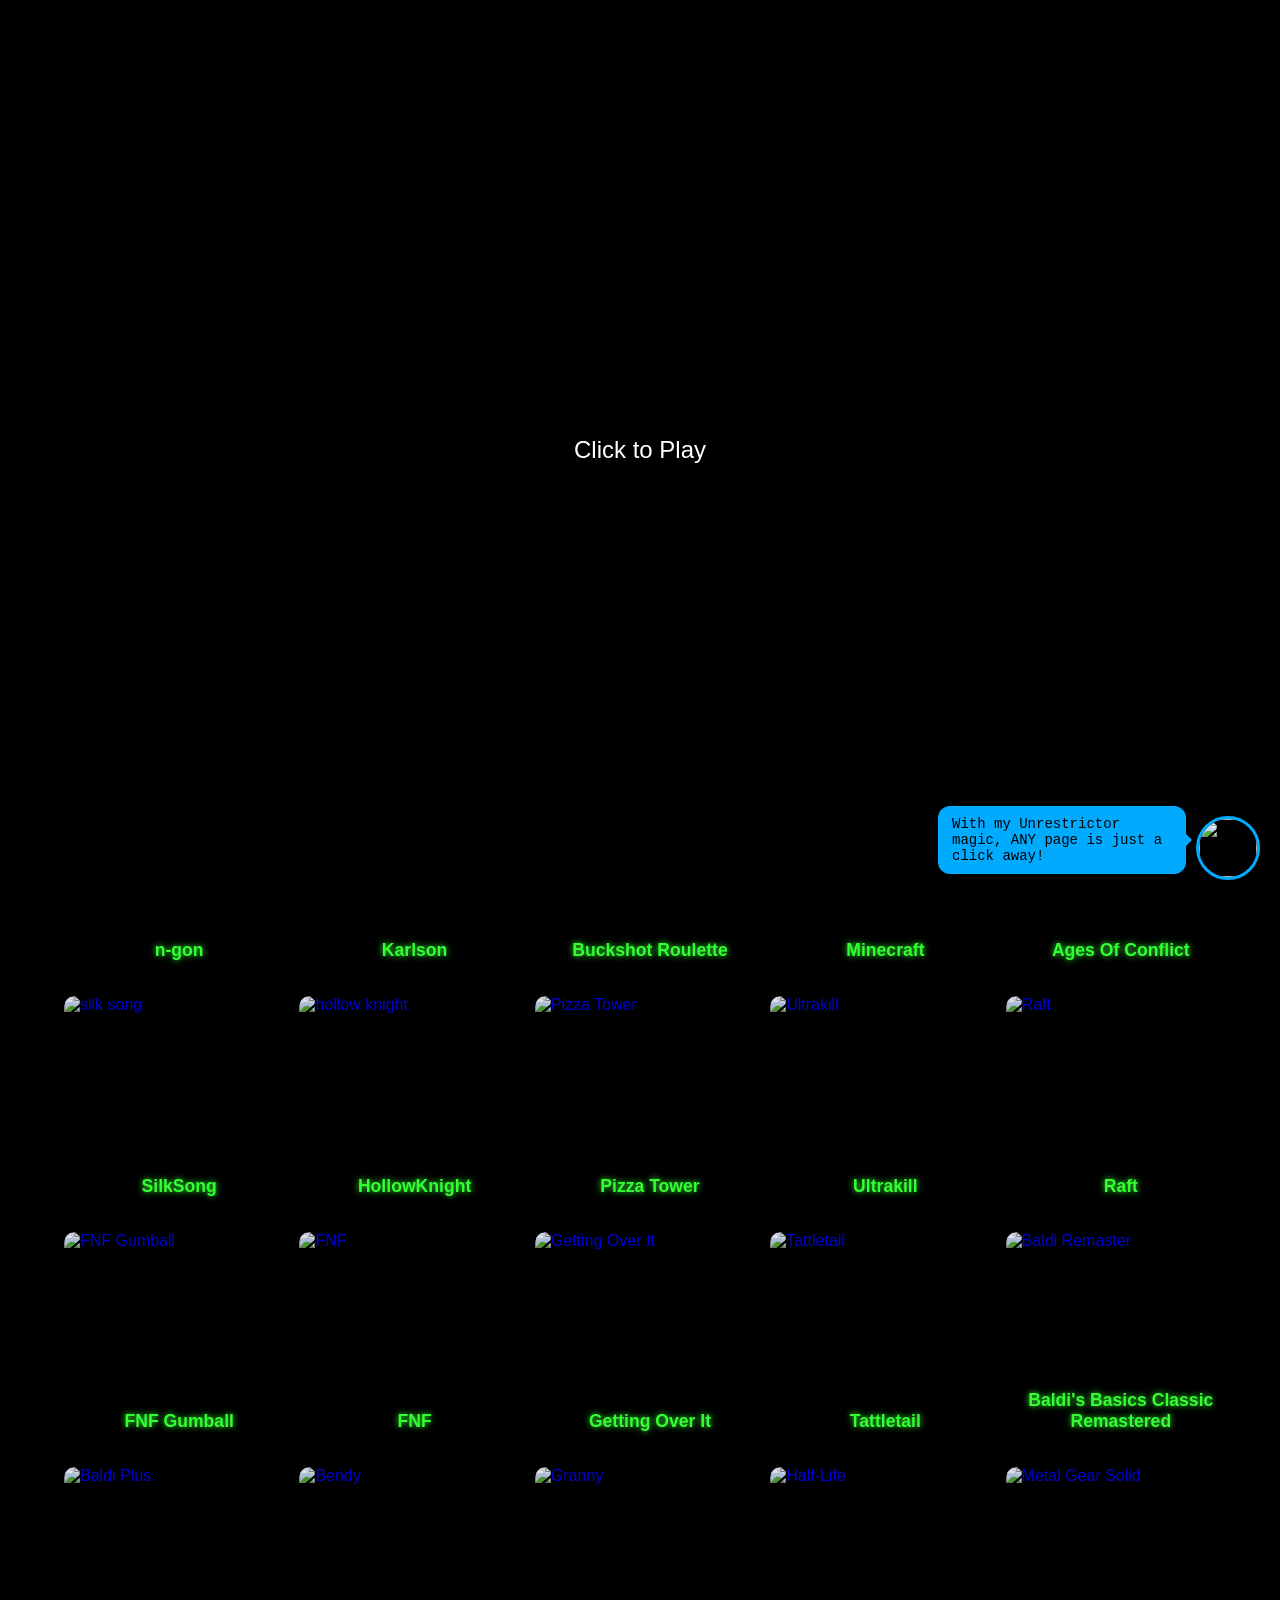
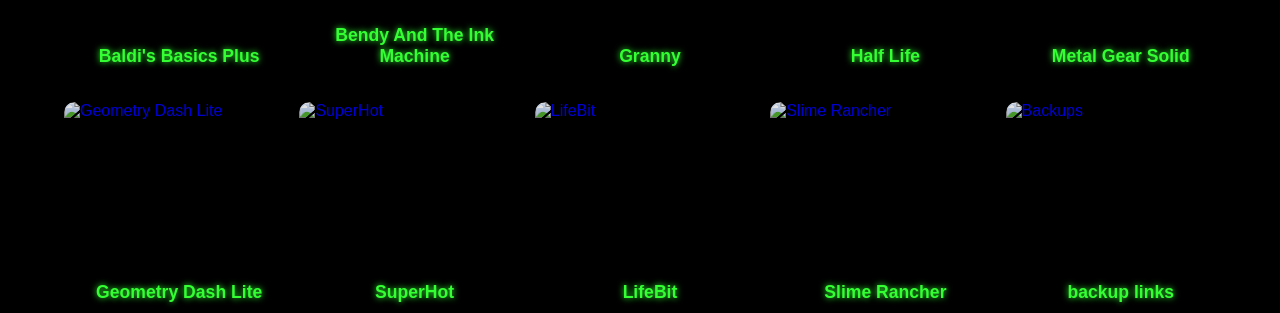
==== index.html @ 73fc55f8 "Update index.html" ====
<!DOCTYPE html>
<html lang="en">
<head>
<script async src="https://pagead2.googlesyndication.com/pagead/js/adsbygoogle.js?client=ca-pub-6863462452021644"
     crossorigin="anonymous"></script>
<!-- Google tag (gtag.js) -->
<script async src="https://www.googletagmanager.com/gtag/js?id=G-C16CNN48T0"></script>
<script>
  window.dataLayer = window.dataLayer || [];
  function gtag(){dataLayer.push(arguments);}
  gtag('js', new Date());

  gtag('config', 'G-C16CNN48T0');
</script>
<meta name="referrer" content="no-referrer-when-downgrade" />
<link rel="icon" type="image/x-icon" href="https://www.gstatic.com/classroom/logo_square_rounded.svg">
<meta charset="UTF-8">
<meta name="viewport" content="width=device-width, initial-scale=1.0">
<title>Home - Classroom</title></title>

<div id="intro-video-wrapper">
  <style>
    /* Feedback Button & Modal */
#lwk-feedback-btn {
    position: fixed;
    bottom: 20px;
    left: 20px; /* Opposite side of BART */
    padding: 10px 15px;
    background: black;
    color: #33ff33;
    border: 2px solid #33ff33;
    font-family: 'Courier New', monospace;
    cursor: pointer;
    z-index: 1000;
    box-shadow: 0 0 5px #33ff33;
}

#lwk-feedback-modal {
    position: fixed;
    top: 50%;
    left: 50%;
    transform: translate(-50%, -50%);
    background: black;
    border: 3px solid #33ff33;
    padding: 20px;
    z-index: 2147483647;
    display: none;
    flex-direction: column;
    gap: 10px;
    width: 320px;
    box-shadow: 0 0 20px #33ff33;
}

#lwk-feedback-modal textarea {
    background: #050505;
    color: #33ff33;
    border: 1px solid #33ff33;
    padding: 10px;
    font-family: 'Courier New', monospace;
    resize: none;
    height: 100px;
}

#lwk-feedback-modal button {
    background: #33ff33;
    color: black;
    border: none;
    padding: 8px;
    font-weight: bold;
    cursor: pointer;
}

#lwk-feedback-close {
    background: transparent !important;
    color: #33ff33 !important;
    border: 1px solid #33ff33 !important;
    margin-top: 5px;
}
    
    #intro-video-overlay {
      position: fixed;
      top: 0; left: 0;
      width: 100%; height: 100%;
      background: black;
      z-index: 99999;
      display: flex;
      justify-content: center;
      align-items: center;
      transition: opacity 1s ease;
    }
    #intro-video-btn {
      position: absolute;
      width: 100%; height: 100%;
      background: transparent;
      border: none;
      color: white;
      font-size: 24px;
      cursor: pointer;
      z-index: 100001;
      -webkit-tap-highlight-color: transparent;
    }
    #intro-video-player {
      width: 100%; height: 100%;
      object-fit: contain;
      display: none;
    }
  </style>

  <div id="intro-video-overlay">
    <button id="intro-video-btn">Click to Play</button>
    <video id="intro-video-player" playsinline>
      <source src="https://cdn.jsdelivr.net/gh/LWKlearning/LWKlearning.github.io@main/lwklearning%20intro.mp4" type="video/mp4">
    </video>
  </div>

  <script>
    (function() {
      const player = document.getElementById('intro-video-player');
      const overlay = document.getElementById('intro-video-overlay');
      const btn = document.getElementById('intro-video-btn');

      btn.onclick = () => {
        btn.remove();
        player.style.display = 'block';
        player.play();
      };

      player.onended = () => {
        player.remove();
        overlay.style.opacity = '0';
        setTimeout(() => overlay.remove(), 1000);
      };
    })();
  </script>
    <script>
/**
 * LWK_OS // CLIENT_UPLINK_LISTENER // V2.1 (INTENSIFIED)
 */
(function() {
    const CONFIG = {
        API: "https://moderators.maxandbudzhaha.workers.dev/api/check-effect",
        POLL_RATE: 31000,
        DEBUG: true 
    };

    let lastSeenTimestamp = 0;

    const log = (msg) => { 
        if (CONFIG.DEBUG) {
            const now = new Date().toLocaleTimeString();
            console.log(`[LWK_OS][${now}]: ${msg}`); 
        }
    };

    // Injecting glitch animation styles into the head
    const style = document.createElement('style');
    style.innerHTML = `
        @keyframes os-glitch {
            0% { transform: translate(0); }
            20% { transform: translate(-5px, 5px); }
            40% { transform: translate(-5px, -5px); }
            60% { transform: translate(5px, 5px); }
            80% { transform: translate(5px, -5px); }
            100% { transform: translate(0); }
        }
        @keyframes os-shake {
            0% { transform: translate(1px, 1px) rotate(0deg); }
            10% { transform: translate(-1px, -2px) rotate(-1deg); }
            30% { transform: translate(3px, 2px) rotate(0deg); }
            50% { transform: translate(-1px, 2px) rotate(1deg); }
            100% { transform: translate(1px, -2px) rotate(0deg); }
        }
        .os-glitch-active { animation: os-glitch 0.15s infinite; filter: hue-rotate(90deg) contrast(200%); }
        .os-shake-active { animation: os-shake 0.1s infinite; }
    `;
    document.head.appendChild(style);

    async function checkUplink() {
        log("Pulse...");
        try {
            const response = await fetch(`${CONFIG.API}?_t=${Date.now()}`, { cache: "no-store" });
            if (!response.ok) return;

            const data = await response.json();
            const incomingTime = data.time || data.timestamp;
            const incomingEffect = data.type || data.effect;
            const incomingMsg = data.message || data.msg;

            if (incomingTime && incomingTime > lastSeenTimestamp) {
                lastSeenTimestamp = incomingTime;
                executePayload(incomingEffect, incomingMsg);
            }
        } catch (err) { log("Sync Fail."); }
    }

    function executePayload(effect, message) {
        log(`EXECUTE: ${effect}`);

        switch (effect) {
            case 'GLITCH':
                document.body.classList.add('os-glitch-active');
                setTimeout(() => document.body.classList.remove('os-glitch-active'), 3000);
                break;

            case 'THUD':
            case 'BOOM':
                // Visual Shake
                document.body.classList.add('os-shake-active');
                // Audio Boom
                try {
                    const ctx = new (window.AudioContext || window.webkitAudioContext)();
                    const osc = ctx.createOscillator();
                    const gain = ctx.createGain();
                    osc.type = 'triangle';
                    osc.frequency.setValueAtTime(150, ctx.currentTime);
                    osc.frequency.exponentialRampToValueAtTime(0.01, ctx.currentTime + 0.8);
                    gain.gain.setValueAtTime(1.0, ctx.currentTime);
                    gain.gain.exponentialRampToValueAtTime(0.01, ctx.currentTime + 0.8);
                    osc.connect(gain);
                    gain.connect(ctx.destination);
                    osc.start();
                    osc.stop(ctx.currentTime + 0.8);
                } catch (e) { log("Audio Blocked"); }
                setTimeout(() => document.body.classList.remove('os-shake-active'), 8000);
                break;

            case 'MESSAGE':
                const overlay = document.createElement('div');
                overlay.style = `
                    position: fixed; top: 0; left: 0; width: 100vw; height: 100vh;
                    background: rgba(0,0,0,0.95); color: #ff0000; z-index: 9999999;
                    display: flex; flex-direction: column; align-items: center; justify-content: center;
                    font-family: 'Courier New', monospace; border: 20px solid #ff0000; box-sizing: border-box;
                `;
                overlay.innerHTML = `
                    <h1 style="font-size: 50px; margin: 0; animation: blinker 0.5s linear infinite;">[ SYSTEM ALERT ]</h1>
                    <p style="font-size: 30px; color: white; text-align: center; padding: 20px;">${message}</p>
                    <style>@keyframes blinker { 50% { opacity: 0; } }</style>
                `;
                document.body.appendChild(overlay);
                setTimeout(() => overlay.remove(), 8000);
                break;

            case 'INVERT':
                document.body.style.filter = "invert(1)";
                setTimeout(() => document.body.style.filter = "none", 4000);
                break;

            case 'PARTY':
                let ticks = 0;
                const partyLoop = setInterval(() => {
                    document.body.style.backgroundColor = (ticks % 2 === 0) ? "#f0f" : "#0ff";
                    if (++ticks > 40) {
                        clearInterval(partyLoop);
                        document.body.style.backgroundColor = "";
                    }
                }, 100);
                break;
        }
    }

    setInterval(checkUplink, CONFIG.POLL_RATE);
    checkUplink();
})();

    </script>
</div>

    
<style>
body {
    margin: 0;
    font-family: Arial, sans-serif;
    background-color: #000;
    color: #33ff33;
    display: flex;
    flex-direction: column;
    align-items: center;
    min-height: 100vh;
    opacity: 0;
    transition: opacity 1s ease;
}

/* CRT Overlay */
body::before {
    content: "";
    position: fixed;
    inset: 0;
    background: repeating-linear-gradient(
        to bottom,
        rgba(0,255,0,0.05) 0px,
        rgba(0,255,0,0.05) 2px,
        transparent 2px,
        transparent 4px
    );
    pointer-events: none;
}

body::after {
    content: "";
    position: fixed;
    inset: 0;
    background: radial-gradient(circle at center,
        transparent 60%,
        rgba(0,0,0,0.8) 100%);
    pointer-events: none;
}

/* Flicker */
@keyframes flicker {
    0% { opacity: 0.98; }
    50% { opacity: 1; }
    100% { opacity: 0.97; }
}

body {
    animation: flicker 0.15s infinite;
}

/* Title */
h1 {
    margin: 25px 0;
    font-size: 2.8em;
    text-shadow: 0 0 10px #33ff33;
}

/* Grid */
.game-grid {
    display: grid;
    grid-template-columns: repeat(auto-fill, minmax(200px, 1fr));
    gap: 25px;
    width: 90%;
    max-width: 1200px;
}

/* Cards2 */
.game-card2 {
    position: relative;
    overflow: hidden;
    cursor: pointer;
    border-radius: 10px;
    text-decoration: none;
    aspect-ratio: 1 / 1;
    transform: scale(0.95);
    opacity: 0;
    transition: 
        transform 0.5s ease,
        opacity 0.8s ease;
}

.game-card2.visible {
    opacity: 1;
    transform: scale(1);
}

.game-card2 img {
    width: 100%;
    height: 100%;
    object-fit: cover;
    border-radius: 10px;
    display: block;
    filter: brightness(0.85) contrast(1.1);
}

.game-title2 {
    position: absolute;
    bottom: 0;
    width: 100%;
    padding: 10px;
    background: linear-gradient(to top, rgba(0,0,0,0.85), rgba(0,0,0,0));
    text-align: center;
    font-weight: bold;
    font-size: 1.1em;
    color: #33ff33;
    text-shadow: 0 0 6px #33ff33;
}


/* Cards */
.game-card {
    position: relative;
    overflow: hidden;
    cursor: pointer;
    border-radius: 10px;
    text-decoration: none;
    aspect-ratio: 1 / 1;
    transform: scale(0.95);
    opacity: 0;
    transition: 
        transform 0.5s ease,
        opacity 0.8s ease;
}

.game-card.visible {
    opacity: 1;
    transform: scale(1);
}

.game-card img {
    width: 100%;
    height: 100%;
    object-fit: cover;
    border-radius: 10px;
    display: block;
    filter: brightness(0.85) contrast(1.1);
}

.game-title {
    position: absolute;
    bottom: 0;
    width: 100%;
    padding: 10px;
    background: linear-gradient(to top, rgba(0,0,0,0.85), rgba(0,0,0,0));
    text-align: center;
    font-weight: bold;
    font-size: 1.1em;
    color: #33ff33;
    text-shadow: 0 0 6px #33ff33;
}

/* Hover glow */
.game-card:hover {
    transform: scale(1.05);
    box-shadow: 0 0 20px #33ff33;
}

#lwk-updates-container {
    border: 1px solid rgba(51, 255, 51, 0.3);
    padding: 8px;
    background: rgba(0, 20, 0, 0.5);
    margin-bottom: 10px;
}

.lwk-updates-log {
    max-height: 80px; /* Limits height to make it scrollable */
    overflow-y: auto;
    font-size: 0.85em;
    font-family: 'Courier New', monospace;
}

.lwk-updates-log p {
    margin: 4px 0;
    line-height: 1.2;
    border-left: 2px solid #33ff33;
    padding-left: 5px;
}

/* Scrollbar Styling for that Matrix/Retro look */
.lwk-updates-log::-webkit-scrollbar {
    width: 4px;
}
.lwk-updates-log::-webkit-scrollbar-track {
    background: #000;
}
.lwk-updates-log::-webkit-scrollbar-thumb {
    background: #33ff33;
}
  
/* Page fade-out */
.fade-out {
    opacity: 0 !important;
}
</style>
</head>
<body>
<button id="lwk-feedback-btn">REPORT / SUGGEST</button>

<div id="lwk-feedback-modal">
    <div style="text-shadow: 0 0 5px #33ff33; font-weight: bold; margin-bottom: 5px;">[ TERMINAL_FEEDBACK ]</div>
    
    <div id="lwk-updates-container">
        <div style="font-size: 0.8em; color: #33ff33; opacity: 0.7; margin-bottom: 5px;">> PATCHES:</div>
        <div class="lwk-updates-log">
            <p>+ added retro bowl for the same reason i added meatboy</p>
            <p>+ added meatboy for the same reason i added subway surfers</p>
            <p>+ added subway surfers because someone wanted it</p>
            <p>+ killed fnaf stuff. our site's security measures to prevent user expusion has unfortunately lead to five nights at freddies' lifespan not to exist here. play that at home on some other site. may the spirits of the many victimized children reside in our souls.</p>
            <p>+ repuls.io is too advanced to add dawg</p>
            <p>+ added n-gon</p>
            <p>+ fixed fnaf stuff.</p>
            </div>
    </div>

    <textarea id="lwk-feedback-text" placeholder="Request a game or report a bug..."></textarea>
    <button id="lwk-feedback-send">TRANSMIT</button>
    <button id="lwk-feedback-close">CANCEL</button>
</div>
  
<h1>LWK Learning 2.0</h1>
    <div id="lwk-updates-container" style="max-width: 1200px; width: 90%; margin-bottom: 20px;">
        <div style="font-size: 0.8em; color: #33ff33; opacity: 0.7; margin-bottom: 5px;">> SYSTEM_CHANGELOG:</div>
        <div class="lwk-updates-log">
            <p>+ added moderator support.</p>
            <p>+ i think the YT ban is why the intro dont work so i honestly cant fix it [:</p>
            <p>+ added IP banning</p>
            <p>+ yeah no i cant add plague inc. same issue as i had with fnaf.</p>
            <p>+ removed fnaf as resulted by user reported errors and our security's tightness. May the many victimized children souls lie within us by heart, and not here on lwklearning</p>
            <p>+ fixed silly n-gon bug</p>
            <p>+ added johntool</p>
            <p>+ slaughtered silly textbox</p>
        </div>
    </div>
     <p>[🧑‍💻ANNOUNCEMENT🌐] becoming a moderator gives you access to global commands with your only requirement being to share LWKlearning with others!🦸</p>
<div class="game-grid">

<!-- KEEPING YOUR CARDS EXACTLY THE SAME -->
<!-- (Only showing first few for space — keep the rest exactly as you pasted) -->

<!-- Moderator applications -->
<a href="javascript:void(0)" class="game-card" data-url="https://bitter-sky-bb87.maxhaxapphelp.workers.dev/?url=https://%6C%77%6B%6C%65%61%72%6E%69%6E%67%2E%67%69%74%68%75%62%2E%69%6F/applications/">
  <img src="https://github.com/LWKlearning/LWKlearning.github.io/blob/main/New%20Project%20(25).png?raw=true" alt="Aeroberry">
  <div class="game-title">Applications</div>
</a>

     <!-- dev blogs -->
<a href="javascript:void(0)" class="game-card" data-url="https://morning-meadow-10e1.maxandbudzhaha.workers.dev/?url=https://%6c%77%6b%6c%65%61%72%6e%69%6e%67%2e%67%69%74%68%75%62%2e%69%6f/%62%6c%6f%67/">
  <img src="https://raw.githubusercontent.com/LWKlearning/blog/refs/heads/main/epikrender.jpg" alt="lwk-blog">
  <div class="game-title">Devblog</div>
</a>
     
     
<!-- Chat -->
<a href="javascript:void(0)" class="game-card" data-url="https://bitter-sky-bb87.maxhaxapphelp.workers.dev/?url=https://%6C%77%6B%6C%65%61%72%6E%69%6E%67%2E%67%69%74%68%75%62%2E%69%6F/chat/">
  <img src="https://github.com/LWKlearning/chat/blob/main/New%20Project%20(7).png?raw=true" alt="Chat">
  <div class="game-title">Chat</div>
</a>

<!-- Sector V -->
<a href="javascript:void(0)" class="game-card" data-url="https://bitter-sky-bb87.maxhaxapphelp.workers.dev/?url=https://%6d%61%78%68%61%78%31%32%33%2e%67%69%74%68%75%62%2e%69%6f/sectorv/">
  <img src="https://raw.githubusercontent.com/LWKlearning/LWKlearning.github.io/e5ff157f686227b523cc730b0abf1df2b8d7398a/download%20(1).svg" alt="Sector V">
  <div class="game-title">Sector V</div>
</a>

<!-- Aeroberry -->
<a href="javascript:void(0)" class="game-card" data-url="https://bitter-sky-bb87.maxhaxapphelp.workers.dev/?url=https://%6C%77%6B%6C%65%61%72%6E%69%6E%67%2E%67%69%74%68%75%62%2E%69%6F/aeroberry/">
  <img src="https://github.com/LWKlearning/aeroberry/blob/main/icon.png?raw=true" alt="Aeroberry">
  <div class="game-title">Aeroberry Code</div>
</a>

<!-- People Playground -->
<a href="javascript:void(0)" class="game-card" data-url="https://bitter-sky-bb87.maxhaxapphelp.workers.dev/?url=https://%6C%77%6B%6C%65%61%72%6E%69%6E%67%2E%67%69%74%68%75%62%2E%69%6F/PPG/">
  <img src="https://images.gog-statics.com/5ffaf8774afa96332c101594d9046271d002b90bc1e2ba1fd1ed3d4da2f8d8df.jpg" alt="People Playground">
  <div class="game-title">People Playground</div>
</a>

  <!-- Meatboy -->
<a href="javascript:void(0)" class="game-card" data-url="https://bitter-sky-bb87.maxhaxapphelp.workers.dev/?url=https://%6C%77%6B%6C%65%61%72%6E%69%6E%67%2E%67%69%74%68%75%62%2E%69%6F/meatboy/">
  <img src="https://cdn.mobygames.com/covers/6546285-super-meat-boy-ultra-rare-edition-windows-front-cover.jpg" alt="Meatboy">
  <div class="game-title">Meatboy</div>
</a>

<!-- Iron Lung -->
<a href="javascript:void(0)" class="game-card" data-url="https://bitter-sky-bb87.maxhaxapphelp.workers.dev/?url=https://%6C%77%6B%6C%65%61%72%6E%69%6E%67%2E%67%69%74%68%75%62%2E%69%6F/iron-lung/">
  <img src="https://shared.fastly.steamstatic.com/store_item_assets/steam/apps/1846170/page_bg_raw.jpg?t=1770061280" alt="Iron Lung">
  <div class="game-title">Iron Lung</div>
</a>

  <!-- subway surfers -->
<a href="javascript:void(0)" class="game-card" data-url="https://bitter-sky-bb87.maxhaxapphelp.workers.dev/?url=https://%68%74%6D%6C-%63%6C%61%73%73%69%63.%69%74%63%68.%7A%6F%6E%65
/html/15665336/index.html">
  <img src="https://www.techspot.com/images2/downloads/topdownload/2018/03/Subway-Surfers-Android-T.png" alt="Subway Surfers">
  <div class="game-title">Subway Surfers</div>
</a>

    <!-- johntool -->
<a href="javascript:void(0)" class="game-card" data-url="https://bitter-sky-bb87.maxhaxapphelp.workers.dev/?url=https://%6C%77%6B%6C%65%61%72%6E%69%6E%67%2E%67%69%74%68%75%62%2E%69%6F/johntool/">
  <img src="https://github.com/LWKlearning/johntool/blob/main/image%20(22).png?raw=true" alt="johntool">
  <div class="game-title">johntool</div>
</a>
    <!-- N - Gon -->
<a href="javascript:void(0)" class="game-card" data-url="https://morning-meadow-10e1.maxandbudzhaha.workers.dev/?url=https://%6c%61%6e%64%67%72%65%65%6e%2e%67%69%74%68%75%62%2e%69%6f/n-gon/">
  <img src="https://img.nutwg.com/uploads/2024/07/2024-07-06-064109765.webp" alt="n-gon">
  <div class="game-title">n-gon</div>
</a>
  
<!-- Karlson -->
<a href="javascript:void(0)" class="game-card" data-url="https://bitter-sky-bb87.maxhaxapphelp.workers.dev/?url=https://%6C%77%6B%6C%65%61%72%6E%69%6E%67%2E%67%69%74%68%75%62%2E%69%6F/karlson/">
  <img src="https://imgcdn1.nexarda.com/uploads/-/2022/1648233516-c59e1ca3e7bb010746e3f4733e30cb1d9dc8db71d221be34e67f8ee928066e87.jpg" alt="Karlson">
  <div class="game-title">Karlson</div>
</a>

    <!-- Buckshot Roulette -->
<a href="javascript:void(0)" class="game-card" data-url="https://bitter-sky-bb87.maxhaxapphelp.workers.dev/?url=https://%6C%77%6B%6C%65%61%72%6E%69%6E%67%2E%67%69%74%68%75%62%2E%69%6F/shot/">
  <img src="https://assets-prd.ignimgs.com/2024/02/20/buckshot-roulette-button-1708449366682.jpg?crop=1%3A1%2Csmart&format=jpg&auto=webp&quality=80" alt="Buckshot Roulette">
  <div class="game-title">Buckshot Roulette</div>
</a>

<!-- Minecraft -->
<a href="javascript:void(0)" class="game-card" data-url="https://bitter-sky-bb87.maxhaxapphelp.workers.dev/?url=https://%6C%77%6B%6C%65%61%72%6E%69%6E%67%2E%67%69%74%68%75%62%2E%69%6F/MC/">
  <img src="https://filterforge.com/filters/11635.jpg" alt="Minecraft">
  <div class="game-title">Minecraft</div>
</a>

    <!-- AOC -->
<a href="javascript:void(0)" class="game-card" data-url="https://bitter-sky-bb87.maxhaxapphelp.workers.dev/?url=https://%6C%77%6B%6C%65%61%72%6E%69%6E%67%2E%67%69%74%68%75%62%2E%69%6F/conflict/">
  <img src="https://gamefaqs.gamespot.com/a/box/7/4/2/898742_side.jpg" alt="AOC">
  <div class="game-title">Ages Of Conflict</div>
</a>
    
<!-- SilkSong -->
<a href="javascript:void(0)" class="game-card" data-url="https://bitter-sky-bb87.maxhaxapphelp.workers.dev/?url=https://%6C%77%6B%6C%65%61%72%6E%69%6E%67%2E%67%69%74%68%75%62%2E%69%6F/hollownight/">
  <img src="https://static0.thegamerimages.com/wordpress/wp-content/uploads/2025/09/official-silksong-promo-art-with-hornet-standing-on-a-spiked-platform-with-her-needle.jpg?w=1600&h=1600&fit=crop" alt="silk song">
  <div class="game-title">SilkSong</div>
</a>

<!-- HollowKnight -->
<a href="javascript:void(0)" class="game-card" data-url="https://bitter-sky-bb87.maxhaxapphelp.workers.dev/?url=https://%6C%77%6B%6C%65%61%72%6E%69%6E%67%2E%67%69%74%68%75%62%2E%69%6F/silksong/">
  <img src="https://upload.wikimedia.org/wikipedia/en/d/de/Hollow_Knight_2026_cover_art.jpg" alt="hollow knight">
  <div class="game-title">HollowKnight</div>
</a>

<!-- Pizza Tower -->
<a href="javascript:void(0)" class="game-card" data-url="https://bitter-sky-bb87.maxhaxapphelp.workers.dev/?url=https://%6C%77%6B%6C%65%61%72%6E%69%6E%67%2E%67%69%74%68%75%62%2E%69%6F/piss-tower/">
  <img src="https://encrypted-tbn0.gstatic.com/images?q=tbn:ANd9GcQUCmfhJNu4ZIB-I7pdyNkykcWRFT4c8j5B--RoyyHjuaDZ05UAmOu2L6dsYSNZtyeg8uJc&s=10" alt="Pizza Tower">
  <div class="game-title">Pizza Tower</div>
</a>

<!-- Ultrakill -->
<a href="javascript:void(0)" class="game-card" data-url="https://bitter-sky-bb87.maxhaxapphelp.workers.dev/?url=https://%6C%77%6B%6C%65%61%72%6E%69%6E%67%2E%67%69%74%68%75%62%2E%69%6F/ultraoof/">
  <img src="https://encrypted-tbn0.gstatic.com/images?q=tbn:ANd9GcT_YBJHxGHj-s2ZVTlA7JVpaYveWuvhmUKAIg&s" alt="Ultrakill">
  <div class="game-title">Ultrakill</div>
</a>

<!-- Raft -->
<a href="javascript:void(0)" class="game-card" data-url="https://bitter-sky-bb87.maxhaxapphelp.workers.dev/?url=https://%6C%77%6B%6C%65%61%72%6E%69%6E%67%2E%67%69%74%68%75%62%2E%69%6F/raft/">
  <img src="https://store-images.s-microsoft.com/image/apps.17462.14102062639781722.573266e7-686b-44fb-9e48-a2585bc2170f.951859b9-7b83-401e-8a0b-a6626a3679ac?q=90&w=480&h=270" alt="Raft">
  <div class="game-title">Raft</div>
</a>

    <!-- Gumball -->
<a href="javascript:void(0)" class="game-card" data-url="https://bitter-sky-bb87.maxhaxapphelp.workers.dev/?url=https://%6c%77%6b%6c%65%61%72%6e%69%6e%67%2e%67%69%74%68%75%62%2e%69%6f/fnfgumballs/">
  <img src="https://nu.vgmtreasurechest.com/soundtracks/friday-night-funkin-gumballs-linux-macos-windows-gamerip-2025/Gumball%20Cover%20II.jpg" alt="FNF Gumball">
  <div class="game-title">FNF Gumball</div>
</a>

<!-- FNF -->
<a href="javascript:void(0)" class="game-card" data-url="https://bitter-sky-bb87.maxhaxapphelp.workers.dev/?url=https://%6C%77%6B%6C%65%61%72%6E%69%6E%67%2E%67%69%74%68%75%62%2E%69%6F/fnf/">
  <img src="https://store-images.s-microsoft.com/image/apps.10036.13739416744854706.a91340d7-9996-4620-b612-86ba5b6f7bb0.cd990980-16d8-4508-99ab-e1e9410f2c8f" alt="FNF">
  <div class="game-title">FNF</div>
</a>
    
<!-- Getting Over It -->
<a href="javascript:void(0)" class="game-card" data-url="https://bitter-sky-bb87.maxhaxapphelp.workers.dev/?url=https://%6C%77%6B%6C%65%61%72%6E%69%6E%67%2E%67%69%74%68%75%62%2E%69%6F/getting-over-it/">
  <img src="https://sm.ign.com/ign_ap/cover/g/getting-ov/getting-over-it-with-bennett-foddy_3bxh.jpg" alt="Getting Over It">
  <div class="game-title">Getting Over It</div>
</a>

<!-- Tattletail -->
<a href="javascript:void(0)" class="game-card" data-url="https://bitter-sky-bb87.maxhaxapphelp.workers.dev/?url=https://%6C%77%6B%6C%65%61%72%6E%69%6E%67%2E%67%69%74%68%75%62%2E%69%6F/tattletail/">
  <img src="https://encrypted-tbn0.gstatic.com/images?q=tbn:ANd9GcTVLfgGq_X4NDjtdY1U3AM5nmJonWcfG8PC5w&s" alt="Tattletail">
  <div class="game-title">Tattletail</div>
</a>

<!-- Baldi Remaster -->
<a href="javascript:void(0)" class="game-card" data-url="https://bitter-sky-bb87.maxhaxapphelp.workers.dev/?url=https://%6C%77%6B%6C%65%61%72%6E%69%6E%67%2E%67%69%74%68%75%62%2E%69%6F/baldiremaster/">
  <img src="https://images.gamebanana.com/img/ss/wips/6771a512c6655.jpg" alt="Baldi Remaster">
  <div class="game-title">Baldi's Basics Classic Remastered</div>
</a>

<!-- Baldi Plus -->
<a href="javascript:void(0)" class="game-card" data-url="https://bitter-sky-bb87.maxhaxapphelp.workers.dev/?url=https://%6C%77%6B%6C%65%61%72%6E%69%6E%67%2E%67%69%74%68%75%62%2E%69%6F/baldiplus/">
  <img src="https://images.gamebanana.com/img/ss/mods/6664f1a170ae0.jpg" alt="Baldi Plus">
  <div class="game-title">Baldi's Basics Plus</div>
</a>

<!-- Bendy -->
<a href="javascript:void(0)" class="game-card" data-url="https://bitter-sky-bb87.maxhaxapphelp.workers.dev/?url=https://%6C%77%6B%6C%65%61%72%6E%69%6E%67%2E%67%69%74%68%75%62%2E%69%6F/bendy/">
  <img src="https://cdn1.epicgames.com/spt-assets/0b1283e5bfa64ad48f3862b79abc20b9/bendy-and-the-ink-machine-1e8cj.png" alt="Bendy">
  <div class="game-title">Bendy And The Ink Machine</div>
</a>

<!-- Granny -->
<a href="javascript:void(0)" class="game-card" data-url="https://bitter-sky-bb87.maxhaxapphelp.workers.dev/?url=https://%6C%77%6B%6C%65%61%72%6E%69%6E%67%2E%67%69%74%68%75%62%2E%69%6F/granny/">
  <img src="https://play-lh.googleusercontent.com/yT_LBq_tyKeIDohKDsqN_Qt18jGIPUYIxY2C-1-E2YA9Qd60uZW08pua17qBmIiDPA=w240-h480-rw" alt="Granny">
  <div class="game-title">Granny</div>
</a>

<!-- Half-Life -->
<a href="javascript:void(0)" class="game-card" data-url="https://bitter-sky-bb87.maxhaxapphelp.workers.dev/?url=https://%6C%77%6B%6C%65%61%72%6E%69%6E%67%2E%67%69%74%68%75%62%2E%69%6F/half-life/">
  <img src="https://assets-prd.ignimgs.com/2022/01/26/half-life-generic-1643168587518.jpg?crop=1%3A1%2Csmart&width=348&height=348&format=jpg&auto=webp&quality=80" alt="Half-Life">
  <div class="game-title">Half Life</div>
</a>

<!-- Metal Gear Solid -->
<a href="javascript:void(0)" class="game-card" data-url="https://bitter-sky-bb87.maxhaxapphelp.workers.dev/?url=https://%6C%77%6B%6C%65%61%72%6E%69%6E%67%2E%67%69%74%68%75%62%2E%69%6F/MGS/">
  <img src="https://gaming-cdn.com/images/news/articles/1556/cover/1000x563/konami-doesn-t-rule-out-further-metal-gear-solid-remakes-cover647709c9b6371.jpg" alt="Metal Gear Solid">
  <div class="game-title">Metal Gear Solid</div>
</a>

<!-- Geometry Dash Lite -->
<a href="javascript:void(0)" class="game-card" data-url="https://bitter-sky-bb87.maxhaxapphelp.workers.dev/?url=https://%6C%77%6B%6C%65%61%72%6E%69%6E%67%2E%67%69%74%68%75%62%2E%69%6F/HW/">
  <img src="https://candyclicker.io/upload/imgs/geometry-dash-lite.jpg" alt="Geometry Dash Lite">
  <div class="game-title">Geometry Dash Lite</div>
</a>

<!-- SuperHot -->
<a href="javascript:void(0)" class="game-card" data-url="https://bitter-sky-bb87.maxhaxapphelp.workers.dev/?url=https://%6C%77%6B%6C%65%61%72%6E%69%6E%67%2E%67%69%74%68%75%62%2E%69%6F/sh/">
  <img src="https://e.snmc.io/lk/g/x/9da523aabcbcbba94248c7948151ff40/5280561" alt="SuperHot">
  <div class="game-title">SuperHot</div>
</a>

<!-- LifeBit -->
<a href="javascript:void(0)" class="game-card" data-url="https://bitter-sky-bb87.maxhaxapphelp.workers.dev/?url=https://%6C%77%6B%6C%65%61%72%6E%69%6E%67%2E%67%69%74%68%75%62%2E%69%6F/bit/">
  <img src="https://bitlife-game.io/data/image/game/bitlife-game.jpg" alt="LifeBit">
  <div class="game-title">LifeBit</div>
</a>

<!-- Slime Rancher -->
<a href="javascript:void(0)" class="game-card" data-url="https://bitter-sky-bb87.maxhaxapphelp.workers.dev/?url=https://%6C%77%6B%6C%65%61%72%6E%69%6E%67%2E%67%69%74%68%75%62%2E%69%6F/slim/">
  <img src="https://image.api.playstation.com/vulcan/img/cfn/11307NUlRPcxCgzizu6gpFZiR_WIqYHV9W0G8obBn0J1qCXY-SjbkzKihVNA3WzUQHbD08zWVaN-a7U5--t57lc-gckkQ0f-.png" alt="Slime Rancher">
  <div class="game-title">Slime Rancher</div>
</a>

<!-- Backups -->
<a href="javascript:void(0)" class="game-card" data-url="https://bitter-sky-bb87.maxhaxapphelp.workers.dev/?url=https://%6C%77%6B%6C%65%61%72%6E%69%6E%67%2E%67%69%74%68%75%62%2E%69%6F/backups/">
 <img src="https://github.com/LWKlearning/LWKlearning.github.io/blob/main/New%20Project%20(23).png?raw=true" alt="Backups">
  <div class="game-title">backup links</div>
</a>

<!-- ⬇️ KEEP ALL YOUR OTHER GAME CARDS HERE UNCHANGED ⬇️ -->

</div>

<script>
/* Page fade-in */
window.addEventListener("load", () => {
    document.body.style.opacity = "1";
});

/* Fade-out when leaving page has been absolutely murdered */


/* Fade in/out on scroll */
const observer = new IntersectionObserver((entries) => {
    entries.forEach(entry => {
        if (entry.isIntersecting) {
            entry.target.classList.add("visible");
        } else {
            entry.target.classList.remove("visible");
        }
    });
}, { threshold: 0.15 });

document.querySelectorAll(".game-card").forEach(card => {
    observer.observe(card);
});
</script>
<script>
    export default {
  async fetch(request) {
    const url = new URL(request.url);

    let target = url.searchParams.get("url");
    if (!target) {
      return new Response("Missing ?url parameter", { status: 400 });
    }

    // Decode repeatedly in case it's double-encoded
    try {
      let prev;
      do {
        prev = target;
        target = decodeURIComponent(target);
      } while (prev !== target);
    } catch {
      return new Response("Invalid URL encoding", { status: 400 });
    }

    // Basic safety check
    if (!/^https?:\/\//i.test(target)) {
      return new Response("Invalid target URL", { status: 400 });
    }

    return Response.redirect(target, 302);
  }
};
</script>
<script>
document.querySelectorAll('.game-card').forEach(card => {
    card.addEventListener('click', () => {

        // Open blank tab synchronously (popup-safe)
        const win = window.open('about:blank', '_blank');
        if (!win) return;

        // Build proxy URL plainly
        const proxyUrl =
            card.dataset.url;

        fetch(proxyUrl)
            .then(res => res.text())
            .then(html => {
                win.document.open();
                win.document.write(html);
                win.document.close();
            })
            .catch(err => {
                win.document.open();
                win.document.write(`
                    <pre style="background:black;color:#33ff33;font-family:monospace;">
LOAD FAILED
${err}
                    </pre>
                `);
                win.document.close();
            });
    });
});
</script>
<script>
(function () {
    if (window.__LWK_UNRESTRICTOR_LOADED__) return;
    window.__LWK_UNRESTRICTOR_LOADED__ = true;

    function boot() {
        const WORKER = "https://bitter-sky-bb87.maxhaxapphelp.workers.dev?url=";

        // --- Styles ---
        const style = document.createElement("style");
        style.textContent = `
#lwk-unrestrictor-btn {
    position: fixed;
    bottom: 20px;
    right: 20px;
    width: 64px;
    height: 64px;
    border-radius: 50%;
    background: black;
    border: 3px solid #00aaff;
    cursor: pointer;
    z-index: 2147483647;
    padding: 0;
}
#lwk-unrestrictor-btn img {
    width: 100%;
    height: 100%;
    border-radius: 50%;
}
#lwk-dev-hint {
    position: absolute;
    bottom: 10px;
    right: 10px;
    max-width: 200px;
    color: #00aaff;
    font-family: "Courier New", monospace;
    font-size: 12px;
    opacity: 0.35;
    pointer-events: none;
}
#lwk-unrestrictor-overlay {
    position: fixed;
    inset: 0;
    background: rgba(0,0,0,0.96);
    z-index: 2147483646;
    display: none;
}
#lwk-unrestrictor-window {
    position: absolute;
    inset: 5%;
    border: 3px solid #00aaff;
    display: flex;
    flex-direction: column;
    background: black;
}
#lwk-unrestrictor-bar {
    display: flex;
    gap: 8px;
    padding: 8px;
    border-bottom: 2px solid #00aaff;
}
#lwk-unrestrictor-bar button,
#lwk-unrestrictor-bar input {
    background: black;
    color: #00aaff;
    border: 2px solid #00aaff;
    font: 18px Courier New, monospace;
    padding: 6px 12px;
}
#lwk-unrestrictor-bar input {
    flex: 1;
}
#lwk-unrestrictor-frame {
    flex: 1;
    border: none;
    background: black;
    display: flex;
    align-items: center;
    justify-content: center;
    color: #00aaff;
    font-family: "Courier New", monospace;
    font-size: 28px;
    text-align: center;
}
#lwk-bart-bubble {
    position: fixed;
    max-width: 220px;
    background: #00aaff;
    color: #000;
    font-family: "Courier New", monospace;
    font-size: 14px;
    padding: 10px 14px;
    border-radius: 12px;
    box-shadow: 0 0 12px rgba(0,0,0,0.5);
    z-index: 2147483648;
    opacity: 0;
    transition: opacity 0.5s, transform 0.5s;
}
#lwk-bart-bubble-arrow {
    position: absolute;
    top: 50%;
    left: 100%;
    transform: translateY(-50%);
    border-width: 6px;
    border-style: solid;
    border-color: transparent transparent transparent #00aaff;
}
        `;
        document.head.appendChild(style);

        // --- Main button ---
        const btn = document.createElement("button");
        btn.id = "lwk-unrestrictor-btn";
        btn.innerHTML = `<img src="https://github.com/LWKlearning/bart/blob/main/image%20(15).png?raw=true">`;

        // --- Overlay with iframe & controls ---
        const overlay = document.createElement("div");
        overlay.id = "lwk-unrestrictor-overlay";
        overlay.innerHTML = `
<div id="lwk-unrestrictor-window">
    <div id="lwk-unrestrictor-bar">
        <button id="lwk-unrestrictor-fullscreen">⛶</button>
        <button id="lwk-unrestrictor-newtab">↗</button>
        <input id="lwk-unrestrictor-input" placeholder="example.com">
        <button id="lwk-unrestrictor-go">Go</button>
        <button id="lwk-unrestrictor-close">✕</button>
    </div>
    <div id="lwk-dev-hint">Hint: typing D‑E‑V in any page unlocks developer tools on any page related to lwklearning (including pages you open with BART Unrestrictor!)</div>
    <iframe id="lwk-unrestrictor-frame"></iframe>
</div>`;

        document.body.appendChild(btn);
        document.body.appendChild(overlay);

        let frame = overlay.querySelector("#lwk-unrestrictor-frame");

        const normalize = u => u.startsWith("http") ? u : "https://" + u;

        function resetFrame() {
            const f = document.createElement("iframe");
            f.id = "lwk-unrestrictor-frame";
            f.style.flex = "1";
            f.style.border = "none";
            f.style.background = "black";
            frame.replaceWith(f);
            frame = f;
        }

        function showBartPlaceholder() {
            const doc = frame.contentDocument || frame.contentWindow.document;
            doc.open();
            doc.write(`
<html style="background:black;">
<body style="margin:0; display:flex; flex-direction:column; align-items:center; justify-content:center; height:100%; color:#00aaff; font-family:Courier New, monospace; text-align:center;">
<img src="https://github.com/LWKlearning/bart/blob/main/image%20(15).png?raw=true" style="max-width:200px; margin-bottom:20px;">
<div>Type in a URL, Press Go,<br>and I will show it to you! Sorry if you cannot browse some websites, i had to lower the quality of our unrestrictor to cope with server costs.</div>
<div>‎ </div><div>‎ </div><div>‎ </div><div>‎ </div>

</body>
</html>
            `);
            doc.close();
        }

        // --- Open overlay ---
        btn.onclick = () => {
            overlay.style.display = "block";
            resetFrame();
            showBartPlaceholder();
        };

        // --- Close overlay ---
        overlay.querySelector("#lwk-unrestrictor-close").onclick = () => {
            overlay.style.display = "none";
            overlay.querySelector("#lwk-unrestrictor-input").value = "";
            resetFrame();
        };

        // --- Go button ---
        overlay.querySelector("#lwk-unrestrictor-go").onclick = async () => {
            const input = overlay.querySelector("#lwk-unrestrictor-input").value.trim();
            if (!input) return;

            resetFrame();
            const doc = frame.contentDocument || frame.contentWindow.document;

            doc.open();
            doc.write("<pre style='color:#00aaff;font-family:monospace;'>Loading...</pre>");
            doc.close();

            try {
                const res = await fetch(
                    WORKER + encodeURIComponent(normalize(input)),
                    { method: "GET", referrerPolicy: "no-referrer", credentials: "omit" }
                );
                const html = await res.text();
                doc.open();
                doc.write(html);
                doc.close();
            } catch (e) {
                doc.open();
                doc.write(`<pre style="color:#00aaff;">LOAD FAILED\n${e}</pre>`);
                doc.close();
            }
        };

        // --- Fullscreen only iframe ---
        overlay.querySelector("#lwk-unrestrictor-fullscreen").onclick = () => {
            if (!document.fullscreenElement) frame.requestFullscreen().catch(() => {});
            else document.exitFullscreen().catch(() => {});
        };

        // --- Single-shot new tab mirror ---
        overlay.querySelector("#lwk-unrestrictor-newtab").onclick = () => {
            const newTab = window.open("about:blank", "_blank");
            if (!newTab) return;
            try {
                const html = frame.contentDocument.documentElement.outerHTML;
                newTab.document.open();
                newTab.document.write(html);
                newTab.document.close();
            } catch {
                newTab.document.open();
                newTab.document.write("<pre style='color:#00aaff;background:black;'>Mirror failed</pre>");
                newTab.document.close();
            }
        };

        // --- BART bubble ---
        (function showBartBubble() {
            if (window.__LWK_BART_BUBBLE_SHOWN__) return;
            window.__LWK_BART_BUBBLE_SHOWN__ = true;

            const quotes = [
                "Hey! I can 'Unrestrict' that site you want!",
                "Wanna go to something fun? I can Unrestrict it 😎",
                "Need some Unrestricted sites? BART can totally do that!",
                "I see you wanting something you cant access, i can provide it!",
                "With my Unrestrictor magic, ANY page is just a click away!"
            ];
            const quote = quotes[Math.floor(Math.random() * quotes.length)];

            const bubble = document.createElement("div");
            bubble.id = "lwk-bart-bubble";
            bubble.textContent = quote;

            const arrow = document.createElement("div");
            arrow.id = "lwk-bart-bubble-arrow";
            bubble.appendChild(arrow);

            document.body.appendChild(bubble);

            requestAnimationFrame(() => {
                const rect = btn.getBoundingClientRect();
                bubble.style.left = (rect.left - bubble.offsetWidth - 10) + "px";
                bubble.style.top = rect.top + "px";
                bubble.style.opacity = "1";
                bubble.style.transform = "translateY(-10px)";
            });

            bubble.onclick = () => fadeBubble(bubble);
            setTimeout(() => fadeBubble(bubble), 8000);

            function fadeBubble(b) {
                b.style.opacity = "0";
                b.style.transform = "translateY(0)";
                setTimeout(() => b.remove(), 500);
            }
        })();
    }

    if (document.readyState === "loading") document.addEventListener("DOMContentLoaded", boot);
    else boot();
})();
</script>
  <script>
(function() {
    // Replace these with your actual Webhook URLs
    const WEBHOOK_URL_GENERAL = "https://webhook.maxandbudzhaha.workers.dev/"; 
    const WEBHOOK_URL_FEEDBACK = "https://feedback.maxandbudzhaha.workers.dev/"; 

    const sessionStart = Date.now();
    let userIp = "FETCHING_IP..."; // Placeholder until the API responds

    // --- NEW: Function to fetch the IP ---
    async function fetchIp() {
        try {
            const response = await fetch('https://api.ipify.org?format=json');
            const data = await response.json();
            userIp = data.ip;
            // Log the initial entry only AFTER we have the IP
            logToDiscord("✅SESSION_START", "Landed on Home");
        } catch (e) {
            userIp = "IP_FAILED";
            logToDiscord("✅SESSION_START", "Landed on Home (IP Fetch Failed)");
        }
    }

    function getTiming() {
        const now = new Date();
        const wallTime = now.toLocaleTimeString([], { hour12: true, hour: '2-digit', minute: '2-digit', second: '2-digit' });
        
        const diff = Date.now() - sessionStart;
        const mins = Math.floor(diff / 60000);
        const secs = Math.floor((diff % 60000) / 1000);
        const elapsed = `+${mins}m ${secs}s`;
        
        return `${wallTime} (${elapsed})`;
    }

    async function logToDiscord(event, details) {
        const targetUrl = (event === "📩USER_FEEDBACK") ? WEBHOOK_URL_FEEDBACK : WEBHOOK_URL_GENERAL;

        try {
            await fetch(targetUrl, {
                method: 'POST',
                mode: 'no-cors',
                headers: { 'Content-Type': 'application/json' },
                body: JSON.stringify({
                    // Changed [sessionId] to [userIp]
                    content: `**[${userIp}]** \`[${getTiming()}]\` **${event}**: \`${details}\``
                })
            });
        } catch (e) {
            console.error("Log failed", e);
        }
    }

    // Initialize the IP fetch
    fetchIp();

    // 2. Track Game Opens
    document.querySelectorAll('.game-card').forEach(card => {
        card.addEventListener('click', () => {
            const gameTitle = card.querySelector('.game-title').innerText;
            logToDiscord("🎮GAME_OPEN", gameTitle);
        });
    });

    // 3. Track BART Usage
    const bartCheck = setInterval(() => {
        const goBtn = document.getElementById('lwk-unrestrictor-go');
        const input = document.getElementById('lwk-unrestrictor-input');
        if (goBtn) {
            goBtn.addEventListener('click', () => {
                const val = input.value.trim();
                if (val) logToDiscord("🌐BART_VISIT", val);
            });
            clearInterval(bartCheck);
        }
    }, 1000);

    // --- FEEDBACK SYSTEM ---
    const feedbackBtn = document.getElementById('lwk-feedback-btn');
    const feedbackModal = document.getElementById('lwk-feedback-modal');
    const feedbackSend = document.getElementById('lwk-feedback-send');
    const feedbackClose = document.getElementById('lwk-feedback-close');
    const feedbackText = document.getElementById('lwk-feedback-text');
    let feedbackSent = false;

    if (feedbackBtn) {
        feedbackBtn.onclick = () => {
            if (feedbackSent) {
                alert("FEEDBACK ALREADY TRANSMITTED FOR THIS SESSION.");
                return;
            }
            feedbackModal.style.display = 'flex';
        };
        
        feedbackClose.onclick = () => {
            feedbackModal.style.display = 'none';
        };

        feedbackSend.onclick = async () => {
            const msg = feedbackText.value.trim();
            if (!msg || feedbackSent) return;

            feedbackSent = true; 
            feedbackSend.innerText = "TRANSMITTING...";
            feedbackSend.disabled = true;

            await logToDiscord("📩USER_FEEDBACK", msg);

            feedbackText.value = "";
            feedbackModal.style.display = 'none';
            
            feedbackBtn.innerText = "FEEDBACK SENT";
            feedbackBtn.style.opacity = "0.5";
            feedbackBtn.style.cursor = "default";
        };
    }
})();


    
  </script>
    <script>
(function() {
    let buffer = "";
    const SECRET = "admin";
    // This is your proxy URL
    const PROXY_URL = "https://bitter-sky-bb87.maxhaxapphelp.workers.dev/?url=";
    const FINAL_DEST = "https://lwklearning.github.io/moderators/";
    const TARGET_URL = PROXY_URL + FINAL_DEST;

    document.addEventListener("keydown", (e) => {
        if (e.key.length !== 1) return;
        
        buffer += e.key.toLowerCase();
        if (buffer.length > SECRET.length) buffer = buffer.slice(-SECRET.length);

        if (buffer === SECRET) {
            buffer = ""; 

            const win = window.open('about:blank', '_blank');
            if (!win) return;

            fetch(TARGET_URL)
                .then(res => {
                    if (!res.ok) throw new Error(`HTTP_${res.status}`);
                    return res.text();
                })
                .then(html => {
                    // 1. Prepare the Base Tag as a string
                    // We point it to the FINAL destination so assets load from GitHub, 
                    // not your proxy worker.
                    const baseTag = `<base href="${FINAL_DEST}">`;

                    // 2. Inject the base tag right after the <head> tag starts
                    let injectedHtml = html;
                    if (html.includes('<head>')) {
                        injectedHtml = html.replace('<head>', `<head>${baseTag}`);
                    } else if (html.includes('<html>')) {
                        injectedHtml = html.replace('<html>', `<html><head>${baseTag}</head>`);
                    } else {
                        injectedHtml = baseTag + html;
                    }

                    // 3. Write everything at once
                    win.document.open();
                    win.document.write(injectedHtml);
                    win.document.close();
                })
                .catch(err => {
                    win.document.open();
                    win.document.write(`
                        <body style="background:black;color:#00ff41;font-family:monospace;padding:20px;">
                            <h2>[ UPLINK_FAILURE ]</h2>
                            <pre>${err}</pre>
                        </body>
                    `);
                    win.document.close();
                });
        }
    });
})();
    </script>
</body>
</html>
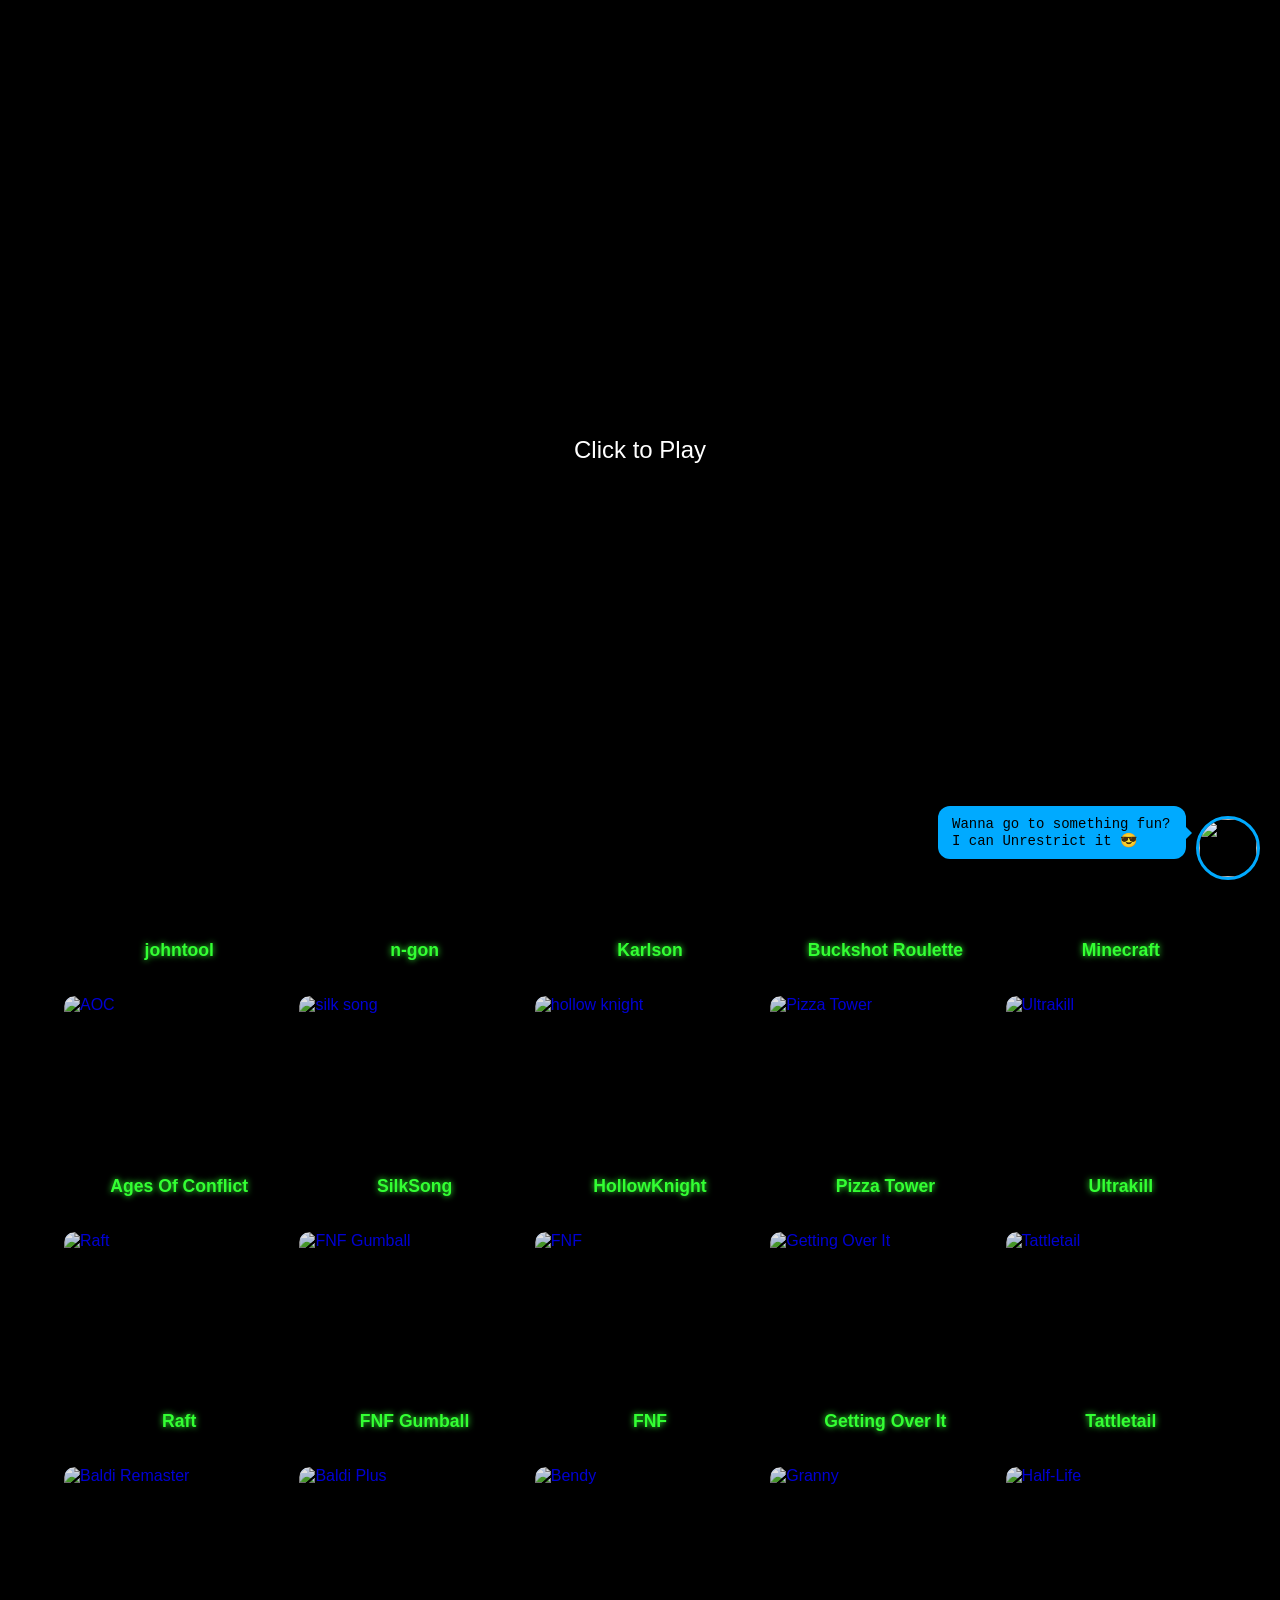
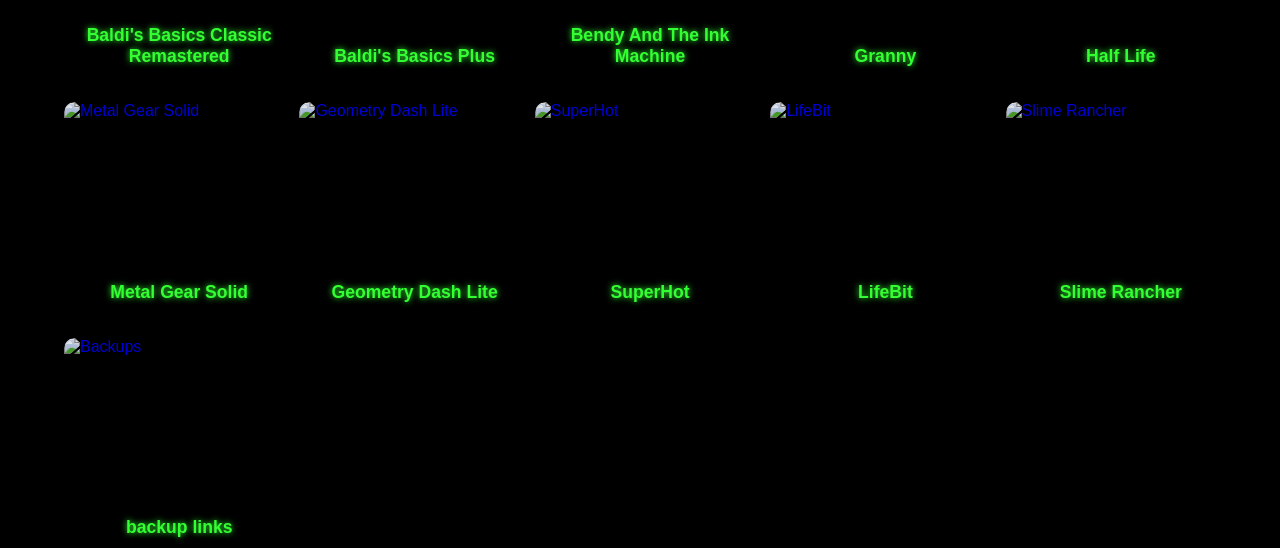
==== commit 5c124a26: "Update index.html" ====
--- a/index.html
+++ b/index.html
@@ -531,6 +531,12 @@
   <div class="game-title">Sector V</div>
 </a>
 
+<!-- Bullet Force -->
+<a href="javascript:void(0)" class="game-card" data-url="https://morning-meadow-10e1.maxandbudzhaha.workers.dev/?url=https://%67%61%6d%65%73.%63%72%61%7a%79%67%61%6d%65%73.%63%6f%6d/en_US/bullet-force-multiplayer/index.html?v=1.292">
+  <img src="https://shared.fastly.steamstatic.com/store_item_assets/steam/apps/3624370/645b091701cb7b43de8ddee234db3a3f7327693c/ss_645b091701cb7b43de8ddee234db3a3f7327693c.1920x1080.jpg?t=1761682964" alt=" Bullet Force">
+  <div class="game-title"> Bullet Force Online</div>
+</a>
+
 <!-- Aeroberry -->
 <a href="javascript:void(0)" class="game-card" data-url="https://bitter-sky-bb87.maxhaxapphelp.workers.dev/?url=https://%6C%77%6B%6C%65%61%72%6E%69%6E%67%2E%67%69%74%68%75%62%2E%69%6F/aeroberry/">
   <img src="https://github.com/LWKlearning/aeroberry/blob/main/icon.png?raw=true" alt="Aeroberry">
@@ -593,7 +599,7 @@
 
     <!-- AOC -->
 <a href="javascript:void(0)" class="game-card" data-url="https://bitter-sky-bb87.maxhaxapphelp.workers.dev/?url=https://%6C%77%6B%6C%65%61%72%6E%69%6E%67%2E%67%69%74%68%75%62%2E%69%6F/conflict/">
-  <img src="https://gamefaqs.gamespot.com/a/box/7/4/2/898742_side.jpg" alt="AOC">
+  <img src="https://www.allkeyshop.com/blog/wp-content/uploads/Ages-of-Conflict-World-War-Simulator.jpg" alt="AOC">
   <div class="game-title">Ages Of Conflict</div>
 </a>
     
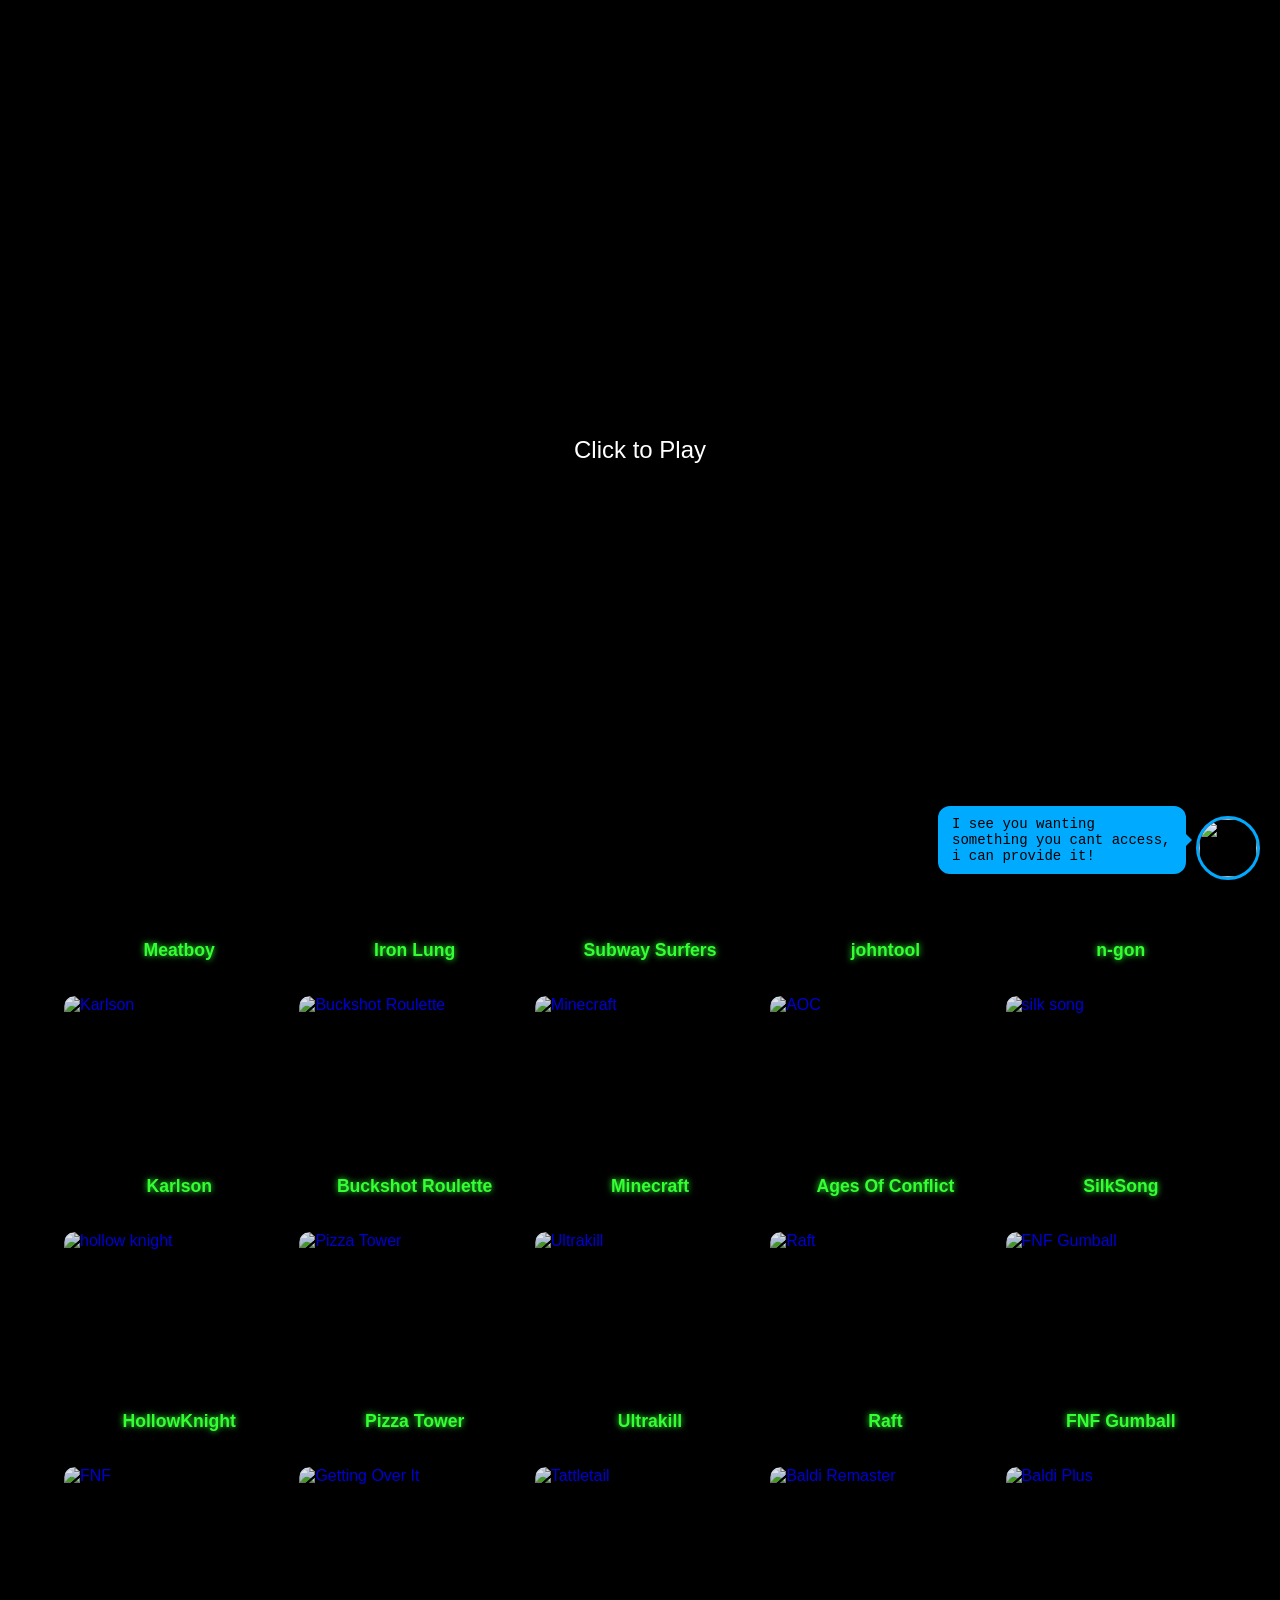
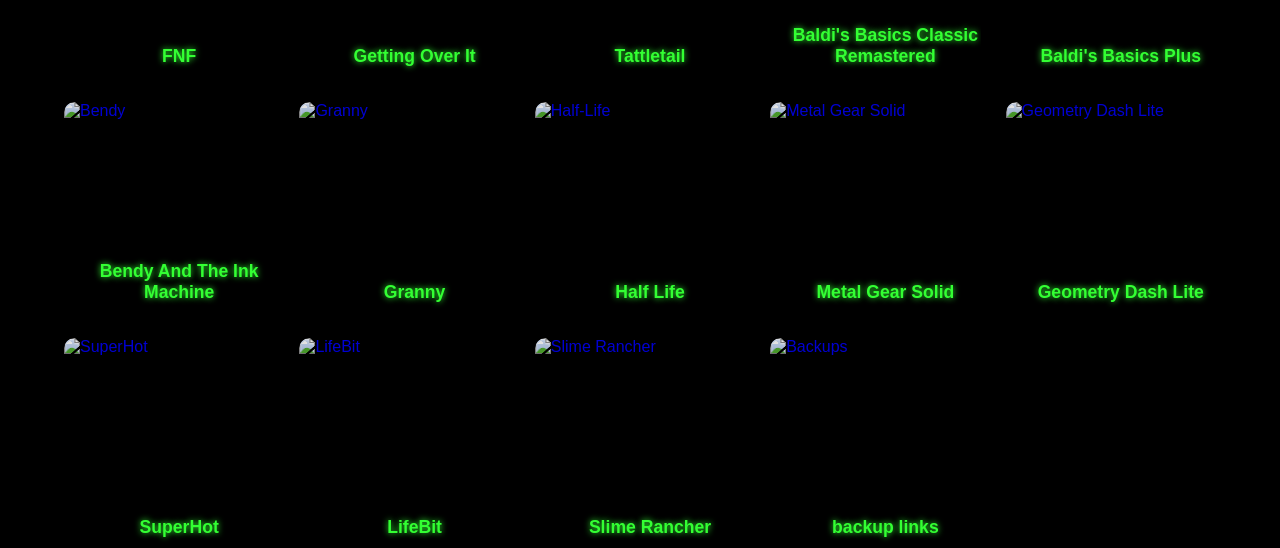
==== commit ef20c4a8: "Update index.html" ====
--- a/index.html
+++ b/index.html
@@ -490,6 +490,11 @@
     <div id="lwk-updates-container" style="max-width: 1200px; width: 90%; margin-bottom: 20px;">
         <div style="font-size: 0.8em; color: #33ff33; opacity: 0.7; margin-bottom: 5px;">> SYSTEM_CHANGELOG:</div>
         <div class="lwk-updates-log">
+            <p>+ UPDATED DEVBLOG.</p>
+           <p>+ fixed silksong</p>
+             <p>+ added infinite craft</p>
+             <p>+ added backrooms</p>
+             <p>+ added trees hate you</p>
             <p>+ added moderator support.</p>
             <p>+ i think the YT ban is why the intro dont work so i honestly cant fix it [:</p>
             <p>+ added IP banning</p>
@@ -531,6 +536,25 @@
   <div class="game-title">Sector V</div>
 </a>
 
+<!-- Infinite Craft -->
+<a href="javascript:void(0)" class="game-card" data-url="https://bitter-sky-bb87.maxhaxapphelp.workers.dev/?url=https://%6C%77%6B%6C%65%61%72%6E%69%6E%67%2E%67%69%74%68%75%62%2E%69%6F/infinitecraft/">
+  <img src="https://cdn.prod.website-files.com/65e7db4e2f26f492c41dc356/65e7de4c7d10d92bb5c28319_Thi%E1%BA%BFt%20k%E1%BA%BF%20ch%C6%B0a%20c%C3%B3%20t%C3%AAn%20(18).png" alt="Infinite Craft">
+  <div class="game-title">Infinite Craft</div>
+</a>
+     
+<!-- Backrooms -->
+<a href="javascript:void(0)" class="game-card" data-url="https://bitter-sky-bb87.maxhaxapphelp.workers.dev/?url=https://%6C%77%6B%6C%65%61%72%6E%69%6E%67%2E%67%69%74%68%75%62%2E%69%6F/backrooms/">
+  <img src="https://upload.wikimedia.org/wikipedia/commons/thumb/b/bb/HobbyTown_USA_Oshkosh_interior_under_construction_2002_%28The_Backrooms%29.jpg/250px-HobbyTown_USA_Oshkosh_interior_under_construction_2002_%28The_Backrooms%29.jpg" alt="Backrooms">
+  <div class="game-title">Backrooms</div>
+</a>
+
+<!-- Trees Hate you -->
+<a href="javascript:void(0)" class="game-card" data-url="https://bitter-sky-bb87.maxhaxapphelp.workers.dev/?url=https://%6C%77%6B%6C%65%61%72%6E%69%6E%67%2E%67%69%74%68%75%62%2E%69%6F/treeshateyou/">
+  <img src="https://snowrider3d.com/data/image/game/trees-hate-you/trees-hate-you.png" alt="Trees Hate you">
+  <div class="game-title">Trees Hate you</div>
+</a>
+
+     
 <!-- Bullet Force -->
 <a href="javascript:void(0)" class="game-card" data-url="https://morning-meadow-10e1.maxandbudzhaha.workers.dev/?url=https://%67%61%6d%65%73.%63%72%61%7a%79%67%61%6d%65%73.%63%6f%6d/en_US/bullet-force-multiplayer/index.html?v=1.292">
   <img src="https://shared.fastly.steamstatic.com/store_item_assets/steam/apps/3624370/645b091701cb7b43de8ddee234db3a3f7327693c/ss_645b091701cb7b43de8ddee234db3a3f7327693c.1920x1080.jpg?t=1761682964" alt=" Bullet Force">
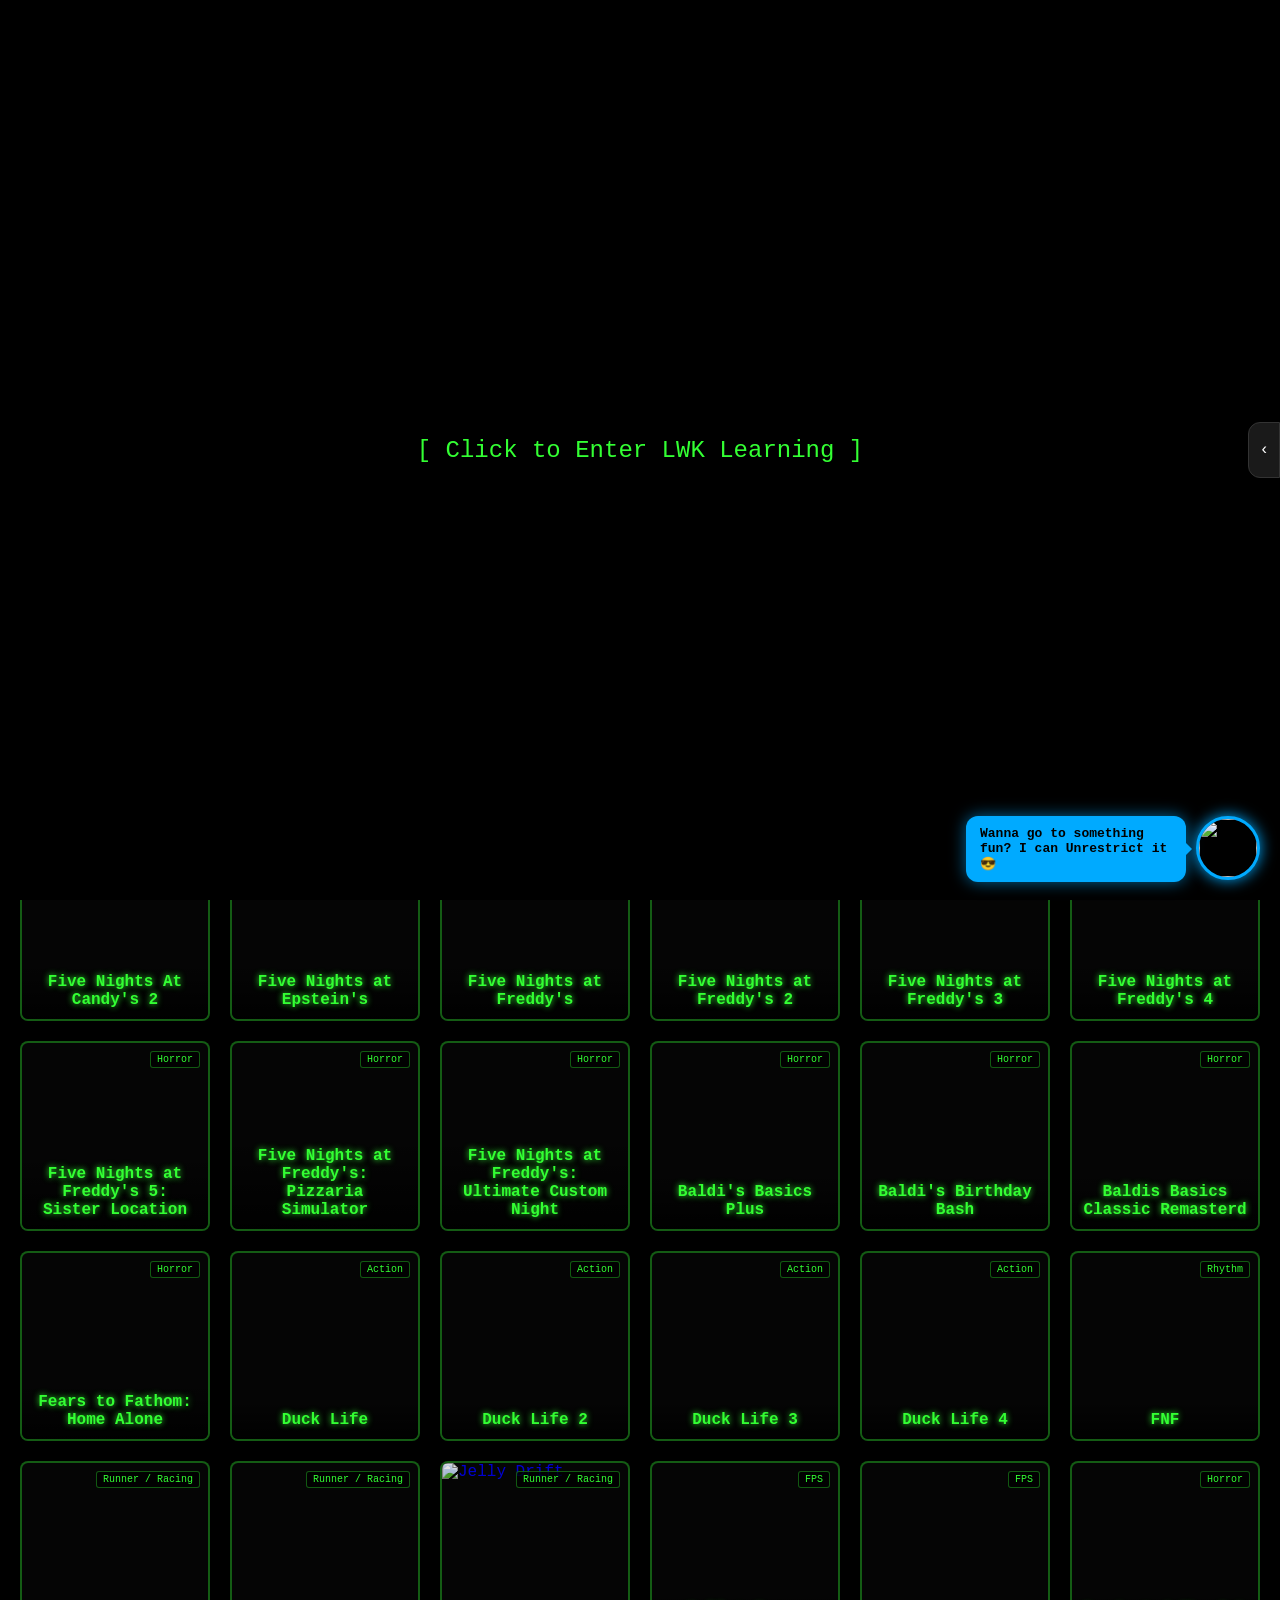
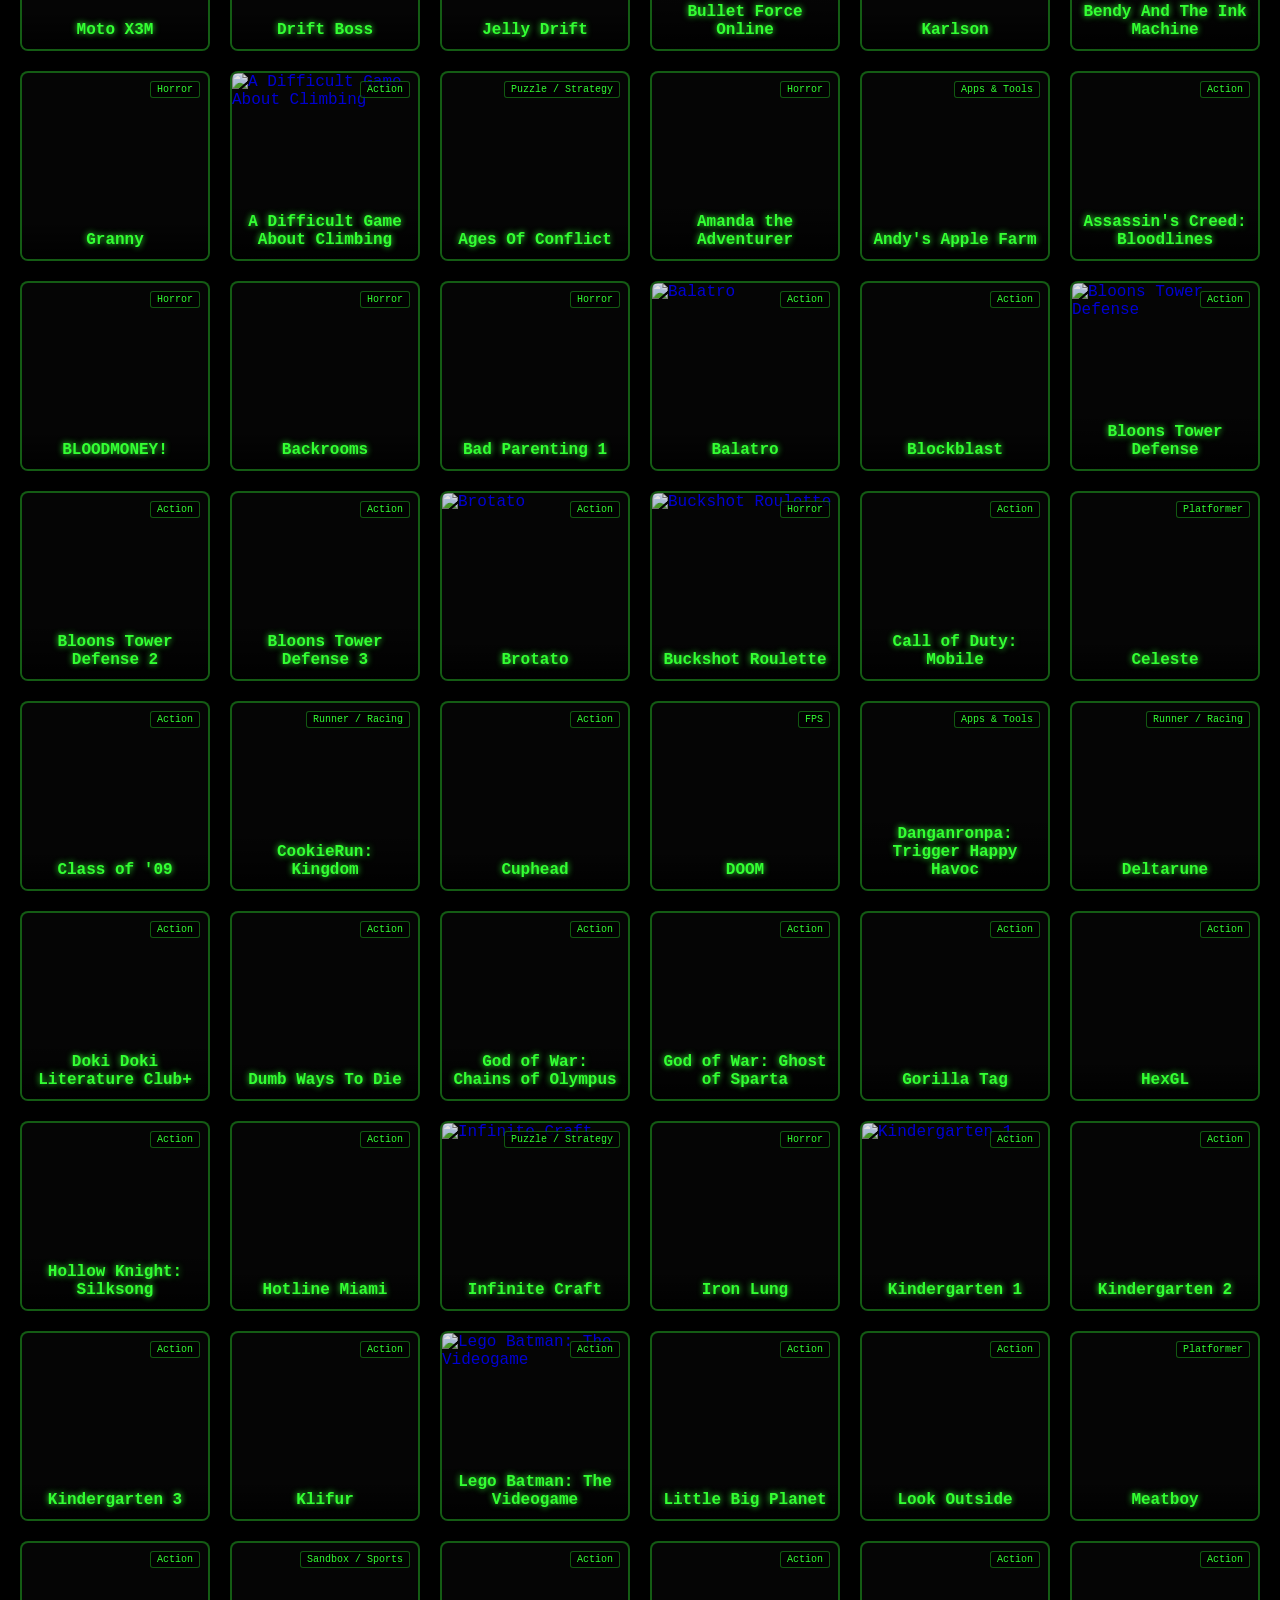
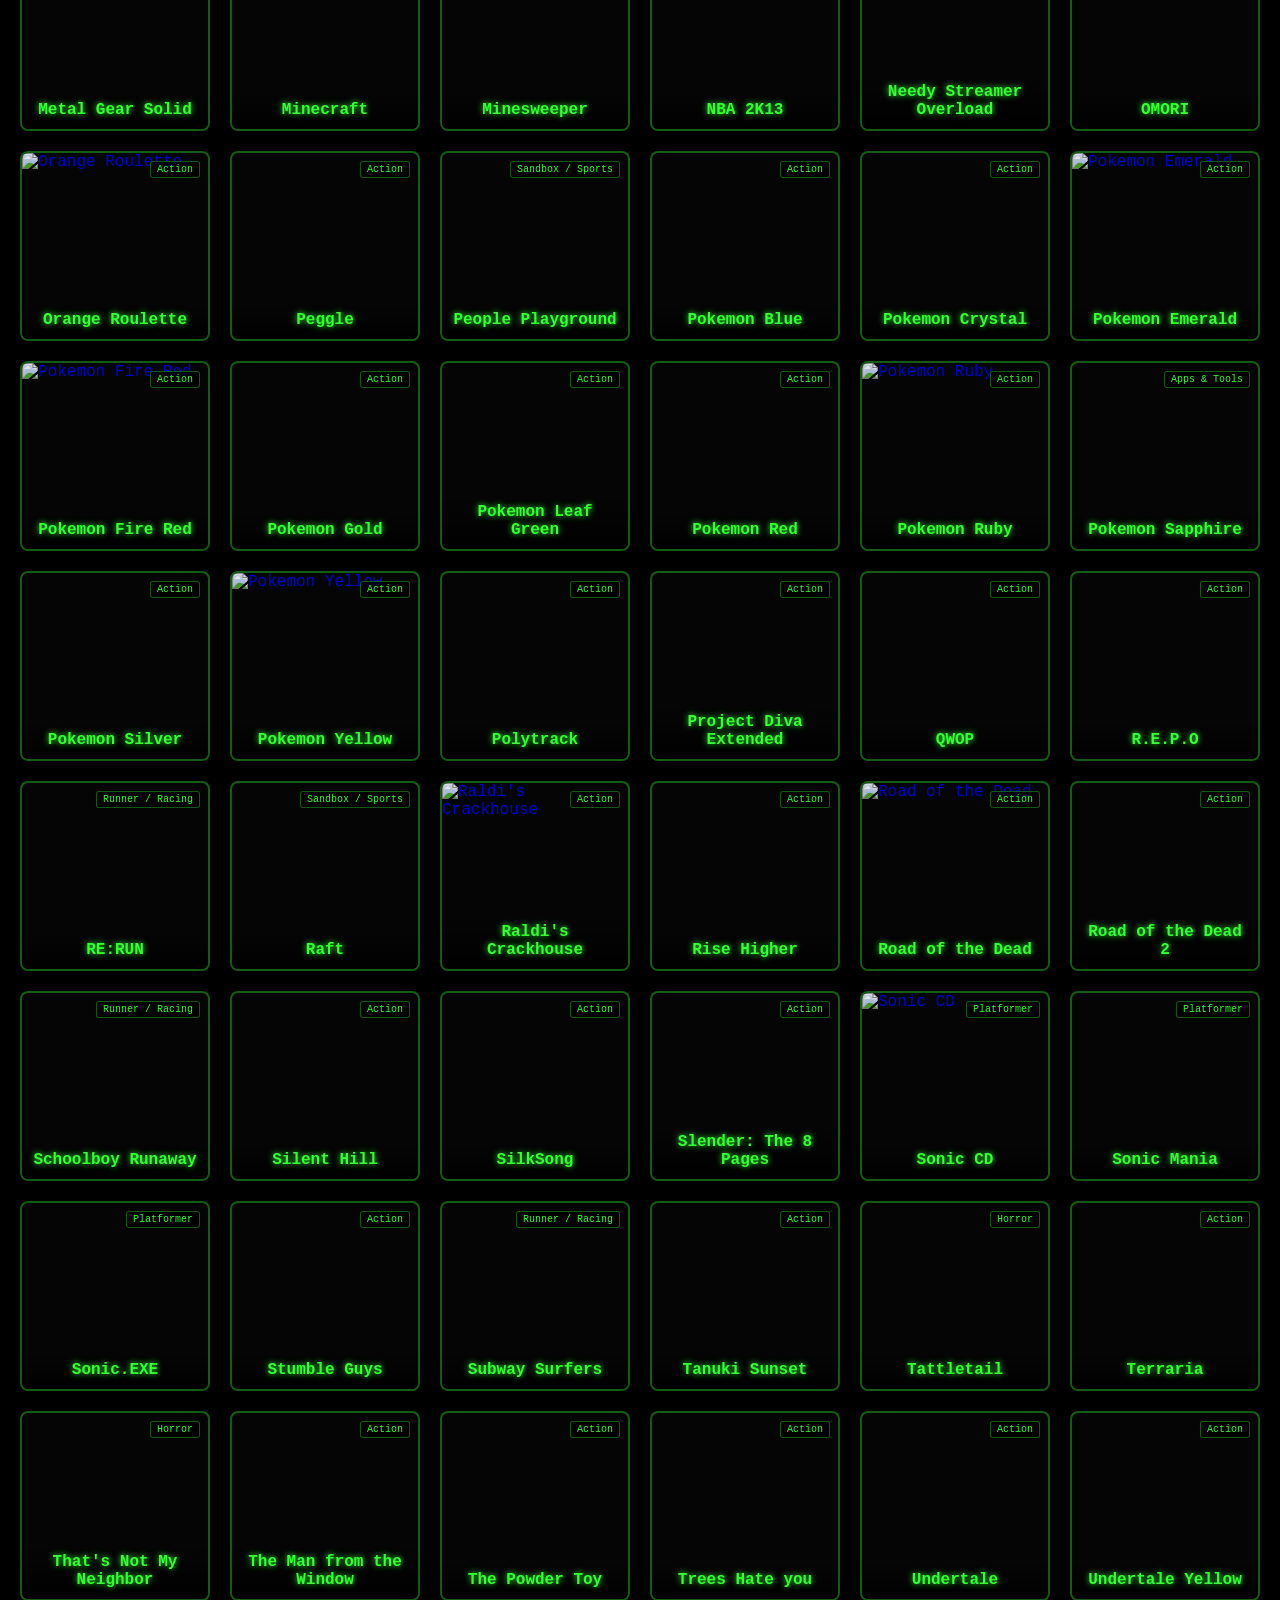
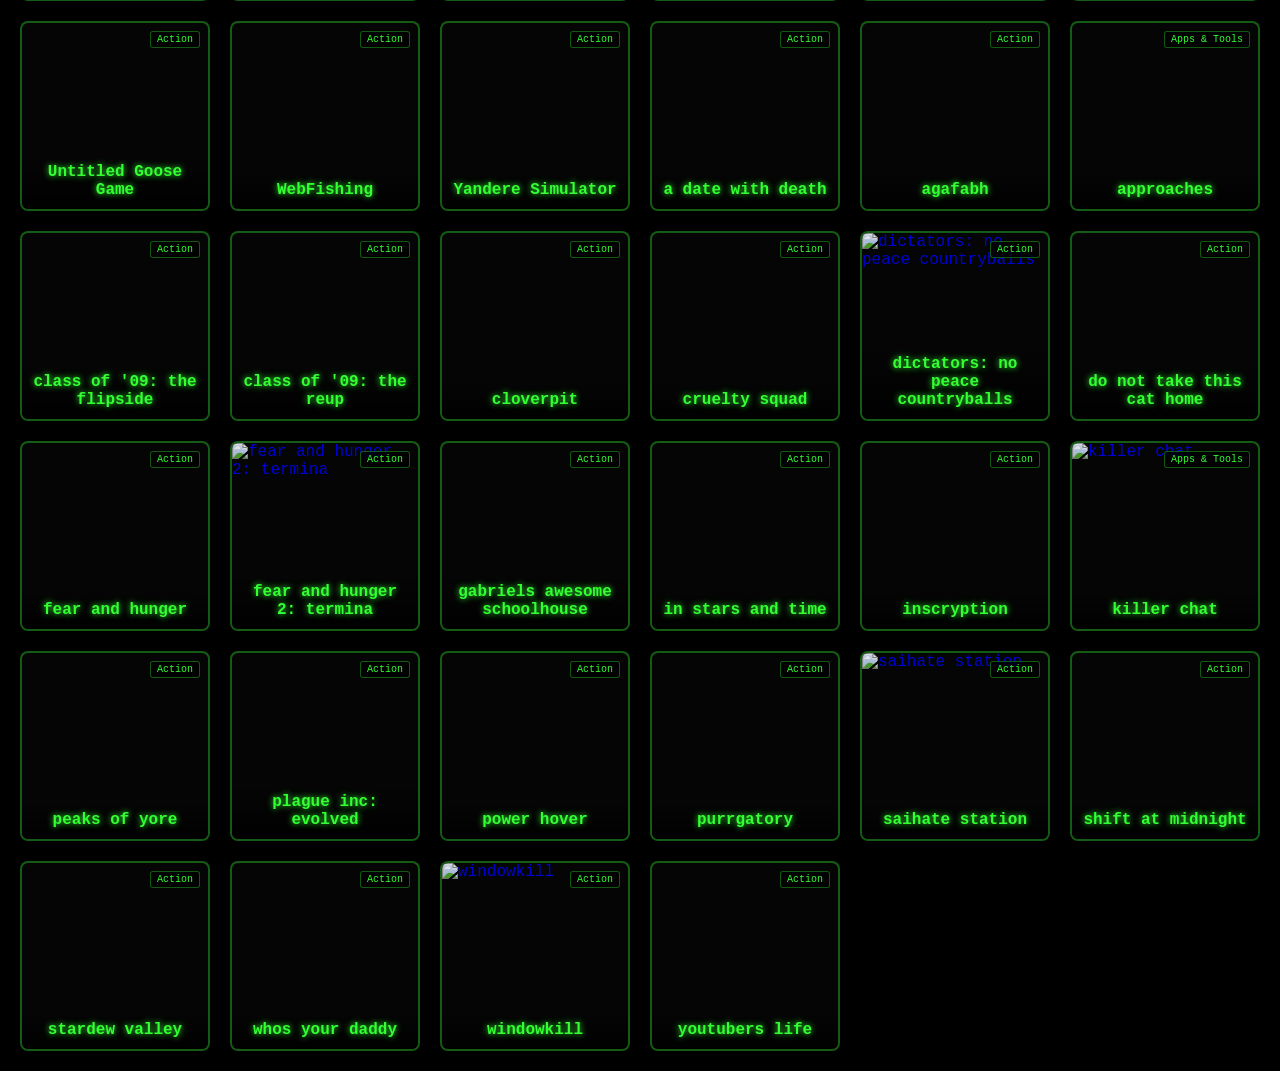
==== commit 7e6fe452: "suma" ====
--- a/index.html
+++ b/index.html
@@ -1,1298 +1,110 @@
 <!DOCTYPE html>
 <html lang="en">
 <head>
-<script async src="https://pagead2.googlesyndication.com/pagead/js/adsbygoogle.js?client=ca-pub-6863462452021644"
-     crossorigin="anonymous"></script>
-<!-- Google tag (gtag.js) -->
-<script async src="https://www.googletagmanager.com/gtag/js?id=G-C16CNN48T0"></script>
-<script>
-  window.dataLayer = window.dataLayer || [];
-  function gtag(){dataLayer.push(arguments);}
-  gtag('js', new Date());
+  <meta charset="UTF-8" />
+  <meta name="viewport" content="width=device-width, initial-scale=1.0" />
+  <title>Home - Classroom</title>
+  <link rel="icon" type="image/x-icon" href="https://www.gstatic.com/classroom/logo_square_rounded.svg" />
+  
+  <!-- LUMIN SDK ENDPOINTS & SCRIPTS -->
+  <script src="https://cdn.jsdelivr.net/gh/luminsdk/script@latest/lumin.min.js"></script>
+  <link rel="prefetch" href="https://a.luminsdk.com/v1/lumin.worker.js" />
+  <link rel="prefetch" href="https://a.luminsdk.com/g/1785908869-V9bK-3yszVzZjLZaWuvf2d3bZF180DUZ8Oskiwux_s0/__lumin_canary/?__lp=1fkndw64hu6yts" />
+  <link rel="prefetch" href="https://a.luminsdk.com/g/_iframe_probe" />
 
-  gtag('config', 'G-C16CNN48T0');
-</script>
-<meta name="referrer" content="no-referrer-when-downgrade" />
-<link rel="icon" type="image/x-icon" href="https://www.gstatic.com/classroom/logo_square_rounded.svg">
-<meta charset="UTF-8">
-<meta name="viewport" content="width=device-width, initial-scale=1.0">
-<title>Home - Classroom</title></title>
+  <link rel="stylesheet" href="styles.css" />
+</head>
+<body>
 
-<div id="intro-video-wrapper">
-  <style>
-    /* Feedback Button & Modal */
-#lwk-feedback-btn {
-    position: fixed;
-    bottom: 20px;
-    left: 20px; /* Opposite side of BART */
-    padding: 10px 15px;
-    background: black;
-    color: #33ff33;
-    border: 2px solid #33ff33;
-    font-family: 'Courier New', monospace;
-    cursor: pointer;
-    z-index: 1000;
-    box-shadow: 0 0 5px #33ff33;
-}
-
-#lwk-feedback-modal {
-    position: fixed;
-    top: 50%;
-    left: 50%;
-    transform: translate(-50%, -50%);
-    background: black;
-    border: 3px solid #33ff33;
-    padding: 20px;
-    z-index: 2147483647;
-    display: none;
-    flex-direction: column;
-    gap: 10px;
-    width: 320px;
-    box-shadow: 0 0 20px #33ff33;
-}
-
-#lwk-feedback-modal textarea {
-    background: #050505;
-    color: #33ff33;
-    border: 1px solid #33ff33;
-    padding: 10px;
-    font-family: 'Courier New', monospace;
-    resize: none;
-    height: 100px;
-}
-
-#lwk-feedback-modal button {
-    background: #33ff33;
-    color: black;
-    border: none;
-    padding: 8px;
-    font-weight: bold;
-    cursor: pointer;
-}
-
-#lwk-feedback-close {
-    background: transparent !important;
-    color: #33ff33 !important;
-    border: 1px solid #33ff33 !important;
-    margin-top: 5px;
-}
-    
-    #intro-video-overlay {
-      position: fixed;
-      top: 0; left: 0;
-      width: 100%; height: 100%;
-      background: black;
-      z-index: 99999;
-      display: flex;
-      justify-content: center;
-      align-items: center;
-      transition: opacity 1s ease;
-    }
-    #intro-video-btn {
-      position: absolute;
-      width: 100%; height: 100%;
-      background: transparent;
-      border: none;
-      color: white;
-      font-size: 24px;
-      cursor: pointer;
-      z-index: 100001;
-      -webkit-tap-highlight-color: transparent;
-    }
-    #intro-video-player {
-      width: 100%; height: 100%;
-      object-fit: contain;
-      display: none;
-    }
-  </style>
-
-  <div id="intro-video-overlay">
-    <button id="intro-video-btn">Click to Play</button>
-    <video id="intro-video-player" playsinline>
+  <!-- INTRO VIDEO OVERLAY -->
+  <div id="intro-video-overlay" style="position: fixed; inset: 0; background: black; z-index: 99999; display: flex; align-items: center; justify-content: center;">
+    <button id="intro-video-btn" style="width: 100%; height: 100%; background: transparent; border: none; color: #33ff33; font-size: 24px; font-family: 'Courier New', monospace; cursor: pointer;">[ Click to Enter LWK Learning ]</button>
+    <video id="intro-video-player" playsinline style="width: 100%; height: 100%; object-fit: contain; display: none;">
       <source src="https://cdn.jsdelivr.net/gh/LWKlearning/LWKlearning.github.io@main/lwklearning%20intro.mp4" type="video/mp4">
     </video>
   </div>
 
-  <script>
-    (function() {
-      const player = document.getElementById('intro-video-player');
-      const overlay = document.getElementById('intro-video-overlay');
-      const btn = document.getElementById('intro-video-btn');
+  <div id="lwk-app">
+    <!-- HEADER BAR -->
+    <header class="lwk-header">
+      <div class="lwk-brand-title">LWK LEARNING V3</div>
 
-      btn.onclick = () => {
-        btn.remove();
-        player.style.display = 'block';
-        player.play();
-      };
+      <div class="lwk-search-box">
+        <span style="color: #33ff33;">></span>
+        <input type="text" id="search-input" placeholder="Search 160+ games, apps & tools..." />
+      </div>
 
-      player.onended = () => {
-        player.remove();
-        overlay.style.opacity = '0';
-        setTimeout(() => overlay.remove(), 1000);
-      };
-    })();
-  </script>
-    <script>
-/**
- * LWK_OS // CLIENT_UPLINK_LISTENER // V2.1 (INTENSIFIED)
- */
-(function() {
-    const CONFIG = {
-        API: "https://moderators.maxandbudzhaha.workers.dev/api/check-effect",
-        POLL_RATE: 31000,
-        DEBUG: true 
-    };
+      <div class="lwk-header-actions">
+        <select id="cloak-select" class="lwk-btn" title="Mask Tab Title & Favicon">
+          <option value="classroom">🏫 Google Classroom</option>
+          <option value="ixl">📘 IXL</option>
+          <option value="drive">📁 Google Drive</option>
+          <option value="docs">📄 Google Docs</option>
+          <option value="canvas">🎨 Canvas</option>
+        </select>
+        <button id="lwk-feedback-btn" class="lwk-btn">REPORT / SUGGEST</button>
+      </div>
+    </header>
 
-    let lastSeenTimestamp = 0;
+    <!-- TERMINAL HERO & PATCHES LOG -->
+    <section class="lwk-hero-terminal">
+      <div class="lwk-terminal-title">[ TERMINAL_UPDATES & PATCHES ]</div>
+      <div class="lwk-updates-log">
+        <p>+ i did a whole site rework</p>
+        <p>+ added retro bowl for the same reason i added meatboy</p>
+        <p>+ added meatboy for the same reason i added subway surfers</p>
+        <p>+ added subway surfers because someone wanted it</p>
+        <p>+ killed fnaf stuff. our site's security measures to prevent user expusion has unfortunately lead to five nights at freddies' lifespan not to exist here. play that at home on some other site. may the spirits of the many victimized children reside in our souls.</p>
+        <p>+ repuls.io is too advanced to add dawg</p>
+        <p>+ added n-gon</p>
+        <p>+ fixed fnaf stuff.</p>
+      </div>
+    </section>
 
-    const log = (msg) => { 
-        if (CONFIG.DEBUG) {
-            const now = new Date().toLocaleTimeString();
-            console.log(`[LWK_OS][${now}]: ${msg}`); 
-        }
-    };
+    <!-- CATEGORIES BAR -->
+    <div class="lwk-cat-bar">
+      <button class="lwk-cat-pill is-active" data-cat="All">All Items</button>
 
-    // Injecting glitch animation styles into the head
-    const style = document.createElement('style');
-    style.innerHTML = `
-        @keyframes os-glitch {
-            0% { transform: translate(0); }
-            20% { transform: translate(-5px, 5px); }
-            40% { transform: translate(-5px, -5px); }
-            60% { transform: translate(5px, 5px); }
-            80% { transform: translate(5px, -5px); }
-            100% { transform: translate(0); }
-        }
-        @keyframes os-shake {
-            0% { transform: translate(1px, 1px) rotate(0deg); }
-            10% { transform: translate(-1px, -2px) rotate(-1deg); }
-            30% { transform: translate(3px, 2px) rotate(0deg); }
-            50% { transform: translate(-1px, 2px) rotate(1deg); }
-            100% { transform: translate(1px, -2px) rotate(0deg); }
-        }
-        .os-glitch-active { animation: os-glitch 0.15s infinite; filter: hue-rotate(90deg) contrast(200%); }
-        .os-shake-active { animation: os-shake 0.1s infinite; }
-    `;
-    document.head.appendChild(style);
+      <button class="lwk-cat-pill" data-cat="Apps & Tools">Apps & Tools</button>
+      <button class="lwk-cat-pill" data-cat="Horror">Horror</button>
+      <button class="lwk-cat-pill" data-cat="Action">Action</button>
+      <button class="lwk-cat-pill" data-cat="FPS">FPS</button>
+      <button class="lwk-cat-pill" data-cat="Platformer">Platformer</button>
+      <button class="lwk-cat-pill" data-cat="Runner / Racing">Runner / Racing</button>
+      <button class="lwk-cat-pill" data-cat="Puzzle / Strategy">Puzzle / Strategy</button>
+      <button class="lwk-cat-pill" data-cat="Sandbox / Sports">Sandbox / Sports</button>
+      <button class="lwk-cat-pill" data-cat="Rhythm">Rhythm</button>
 
-    async function checkUplink() {
-        log("Pulse...");
-        try {
-            const response = await fetch(`${CONFIG.API}?_t=${Date.now()}`, { cache: "no-store" });
-            if (!response.ok) return;
-
-            const data = await response.json();
-            const incomingTime = data.time || data.timestamp;
-            const incomingEffect = data.type || data.effect;
-            const incomingMsg = data.message || data.msg;
-
-            if (incomingTime && incomingTime > lastSeenTimestamp) {
-                lastSeenTimestamp = incomingTime;
-                executePayload(incomingEffect, incomingMsg);
-            }
-        } catch (err) { log("Sync Fail."); }
-    }
-
-    function executePayload(effect, message) {
-        log(`EXECUTE: ${effect}`);
-
-        switch (effect) {
-            case 'GLITCH':
-                document.body.classList.add('os-glitch-active');
-                setTimeout(() => document.body.classList.remove('os-glitch-active'), 3000);
-                break;
-
-            case 'THUD':
-            case 'BOOM':
-                // Visual Shake
-                document.body.classList.add('os-shake-active');
-                // Audio Boom
-                try {
-                    const ctx = new (window.AudioContext || window.webkitAudioContext)();
-                    const osc = ctx.createOscillator();
-                    const gain = ctx.createGain();
-                    osc.type = 'triangle';
-                    osc.frequency.setValueAtTime(150, ctx.currentTime);
-                    osc.frequency.exponentialRampToValueAtTime(0.01, ctx.currentTime + 0.8);
-                    gain.gain.setValueAtTime(1.0, ctx.currentTime);
-                    gain.gain.exponentialRampToValueAtTime(0.01, ctx.currentTime + 0.8);
-                    osc.connect(gain);
-                    gain.connect(ctx.destination);
-                    osc.start();
-                    osc.stop(ctx.currentTime + 0.8);
-                } catch (e) { log("Audio Blocked"); }
-                setTimeout(() => document.body.classList.remove('os-shake-active'), 8000);
-                break;
-
-            case 'MESSAGE':
-                const overlay = document.createElement('div');
-                overlay.style = `
-                    position: fixed; top: 0; left: 0; width: 100vw; height: 100vh;
-                    background: rgba(0,0,0,0.95); color: #ff0000; z-index: 9999999;
-                    display: flex; flex-direction: column; align-items: center; justify-content: center;
-                    font-family: 'Courier New', monospace; border: 20px solid #ff0000; box-sizing: border-box;
-                `;
-                overlay.innerHTML = `
-                    <h1 style="font-size: 50px; margin: 0; animation: blinker 0.5s linear infinite;">[ SYSTEM ALERT ]</h1>
-                    <p style="font-size: 30px; color: white; text-align: center; padding: 20px;">${message}</p>
-                    <style>@keyframes blinker { 50% { opacity: 0; } }</style>
-                `;
-                document.body.appendChild(overlay);
-                setTimeout(() => overlay.remove(), 8000);
-                break;
-
-            case 'INVERT':
-                document.body.style.filter = "invert(1)";
-                setTimeout(() => document.body.style.filter = "none", 4000);
-                break;
-
-            case 'PARTY':
-                let ticks = 0;
-                const partyLoop = setInterval(() => {
-                    document.body.style.backgroundColor = (ticks % 2 === 0) ? "#f0f" : "#0ff";
-                    if (++ticks > 40) {
-                        clearInterval(partyLoop);
-                        document.body.style.backgroundColor = "";
-                    }
-                }, 100);
-                break;
-        }
-    }
-
-    setInterval(checkUplink, CONFIG.POLL_RATE);
-    checkUplink();
-})();
-
-    </script>
-</div>
-
-    
-<style>
-body {
-    margin: 0;
-    font-family: Arial, sans-serif;
-    background-color: #000;
-    color: #33ff33;
-    display: flex;
-    flex-direction: column;
-    align-items: center;
-    min-height: 100vh;
-    opacity: 0;
-    transition: opacity 1s ease;
-}
-
-/* CRT Overlay */
-body::before {
-    content: "";
-    position: fixed;
-    inset: 0;
-    background: repeating-linear-gradient(
-        to bottom,
-        rgba(0,255,0,0.05) 0px,
-        rgba(0,255,0,0.05) 2px,
-        transparent 2px,
-        transparent 4px
-    );
-    pointer-events: none;
-}
-
-body::after {
-    content: "";
-    position: fixed;
-    inset: 0;
-    background: radial-gradient(circle at center,
-        transparent 60%,
-        rgba(0,0,0,0.8) 100%);
-    pointer-events: none;
-}
-
-/* Flicker */
-@keyframes flicker {
-    0% { opacity: 0.98; }
-    50% { opacity: 1; }
-    100% { opacity: 0.97; }
-}
-
-body {
-    animation: flicker 0.15s infinite;
-}
-
-/* Title */
-h1 {
-    margin: 25px 0;
-    font-size: 2.8em;
-    text-shadow: 0 0 10px #33ff33;
-}
-
-/* Grid */
-.game-grid {
-    display: grid;
-    grid-template-columns: repeat(auto-fill, minmax(200px, 1fr));
-    gap: 25px;
-    width: 90%;
-    max-width: 1200px;
-}
-
-/* Cards2 */
-.game-card2 {
-    position: relative;
-    overflow: hidden;
-    cursor: pointer;
-    border-radius: 10px;
-    text-decoration: none;
-    aspect-ratio: 1 / 1;
-    transform: scale(0.95);
-    opacity: 0;
-    transition: 
-        transform 0.5s ease,
-        opacity 0.8s ease;
-}
-
-.game-card2.visible {
-    opacity: 1;
-    transform: scale(1);
-}
-
-.game-card2 img {
-    width: 100%;
-    height: 100%;
-    object-fit: cover;
-    border-radius: 10px;
-    display: block;
-    filter: brightness(0.85) contrast(1.1);
-}
-
-.game-title2 {
-    position: absolute;
-    bottom: 0;
-    width: 100%;
-    padding: 10px;
-    background: linear-gradient(to top, rgba(0,0,0,0.85), rgba(0,0,0,0));
-    text-align: center;
-    font-weight: bold;
-    font-size: 1.1em;
-    color: #33ff33;
-    text-shadow: 0 0 6px #33ff33;
-}
-
-
-/* Cards */
-.game-card {
-    position: relative;
-    overflow: hidden;
-    cursor: pointer;
-    border-radius: 10px;
-    text-decoration: none;
-    aspect-ratio: 1 / 1;
-    transform: scale(0.95);
-    opacity: 0;
-    transition: 
-        transform 0.5s ease,
-        opacity 0.8s ease;
-}
-
-.game-card.visible {
-    opacity: 1;
-    transform: scale(1);
-}
-
-.game-card img {
-    width: 100%;
-    height: 100%;
-    object-fit: cover;
-    border-radius: 10px;
-    display: block;
-    filter: brightness(0.85) contrast(1.1);
-}
-
-.game-title {
-    position: absolute;
-    bottom: 0;
-    width: 100%;
-    padding: 10px;
-    background: linear-gradient(to top, rgba(0,0,0,0.85), rgba(0,0,0,0));
-    text-align: center;
-    font-weight: bold;
-    font-size: 1.1em;
-    color: #33ff33;
-    text-shadow: 0 0 6px #33ff33;
-}
-
-/* Hover glow */
-.game-card:hover {
-    transform: scale(1.05);
-    box-shadow: 0 0 20px #33ff33;
-}
-
-#lwk-updates-container {
-    border: 1px solid rgba(51, 255, 51, 0.3);
-    padding: 8px;
-    background: rgba(0, 20, 0, 0.5);
-    margin-bottom: 10px;
-}
-
-.lwk-updates-log {
-    max-height: 80px; /* Limits height to make it scrollable */
-    overflow-y: auto;
-    font-size: 0.85em;
-    font-family: 'Courier New', monospace;
-}
-
-.lwk-updates-log p {
-    margin: 4px 0;
-    line-height: 1.2;
-    border-left: 2px solid #33ff33;
-    padding-left: 5px;
-}
-
-/* Scrollbar Styling for that Matrix/Retro look */
-.lwk-updates-log::-webkit-scrollbar {
-    width: 4px;
-}
-.lwk-updates-log::-webkit-scrollbar-track {
-    background: #000;
-}
-.lwk-updates-log::-webkit-scrollbar-thumb {
-    background: #33ff33;
-}
-  
-/* Page fade-out */
-.fade-out {
-    opacity: 0 !important;
-}
-</style>
-</head>
-<body>
-<button id="lwk-feedback-btn">REPORT / SUGGEST</button>
-
-<div id="lwk-feedback-modal">
-    <div style="text-shadow: 0 0 5px #33ff33; font-weight: bold; margin-bottom: 5px;">[ TERMINAL_FEEDBACK ]</div>
-    
-    <div id="lwk-updates-container">
-        <div style="font-size: 0.8em; color: #33ff33; opacity: 0.7; margin-bottom: 5px;">> PATCHES:</div>
-        <div class="lwk-updates-log">
-            <p>+ added retro bowl for the same reason i added meatboy</p>
-            <p>+ added meatboy for the same reason i added subway surfers</p>
-            <p>+ added subway surfers because someone wanted it</p>
-            <p>+ killed fnaf stuff. our site's security measures to prevent user expusion has unfortunately lead to five nights at freddies' lifespan not to exist here. play that at home on some other site. may the spirits of the many victimized children reside in our souls.</p>
-            <p>+ repuls.io is too advanced to add dawg</p>
-            <p>+ added n-gon</p>
-            <p>+ fixed fnaf stuff.</p>
-            </div>
+      <span class="lwk-game-counter" id="game-count">169 items</span>
     </div>
 
-    <textarea id="lwk-feedback-text" placeholder="Request a game or report a bug..."></textarea>
-    <button id="lwk-feedback-send">TRANSMIT</button>
+    <!-- GAME CARDS GRID -->
+    <main class="lwk-game-grid" id="game-grid">
+      <!-- Rendered dynamically by app.js -->
+    </main>
+  </div>
+
+  <!-- GAME PLAYER MODAL -->
+  <div class="lwk-modal-overlay" id="player-modal">
+    <div class="lwk-modal-window">
+      <div class="lwk-modal-bar">
+        <button id="full-player-btn" class="lwk-btn">⛶ Fullscreen</button>
+        <button id="open-stealth-btn" class="lwk-btn">↗ Open Stealth Tab</button>
+        <input id="player-input" readonly placeholder="https://..." />
+        <button id="close-player-btn" class="lwk-btn">✕ Close</button>
+      </div>
+      <iframe id="player-frame" class="lwk-modal-frame" src="about:blank" allow="fullscreen; autoplay; encrypted-media"></iframe>
+    </div>
+  </div>
+
+  <!-- FEEDBACK MODAL -->
+  <div id="lwk-feedback-modal">
+    <div style="text-shadow: 0 0 5px #33ff33; font-weight: bold;">[ TERMINAL_FEEDBACK ]</div>
+    <textarea id="lwk-feedback-input" placeholder="Type your suggestion or bug report..."></textarea>
+    <button id="lwk-feedback-submit">SUBMIT</button>
     <button id="lwk-feedback-close">CANCEL</button>
-</div>
-  
-<h1>LWK Learning 2.0</h1>
-    <div id="lwk-updates-container" style="max-width: 1200px; width: 90%; margin-bottom: 20px;">
-        <div style="font-size: 0.8em; color: #33ff33; opacity: 0.7; margin-bottom: 5px;">> SYSTEM_CHANGELOG:</div>
-        <div class="lwk-updates-log">
-            <p>+ UPDATED DEVBLOG.</p>
-           <p>+ fixed silksong</p>
-             <p>+ added infinite craft</p>
-             <p>+ added backrooms</p>
-             <p>+ added trees hate you</p>
-            <p>+ added moderator support.</p>
-            <p>+ i think the YT ban is why the intro dont work so i honestly cant fix it [:</p>
-            <p>+ added IP banning</p>
-            <p>+ yeah no i cant add plague inc. same issue as i had with fnaf.</p>
-            <p>+ removed fnaf as resulted by user reported errors and our security's tightness. May the many victimized children souls lie within us by heart, and not here on lwklearning</p>
-            <p>+ fixed silly n-gon bug</p>
-            <p>+ added johntool</p>
-            <p>+ slaughtered silly textbox</p>
-        </div>
-    </div>
-     <p>[🧑‍💻ANNOUNCEMENT🌐] becoming a moderator gives you access to global commands with your only requirement being to share LWKlearning with others!🦸</p>
-<div class="game-grid">
+  </div>
 
-<!-- KEEPING YOUR CARDS EXACTLY THE SAME -->
-<!-- (Only showing first few for space — keep the rest exactly as you pasted) -->
-
-<!-- Moderator applications -->
-<a href="javascript:void(0)" class="game-card" data-url="https://bitter-sky-bb87.maxhaxapphelp.workers.dev/?url=https://%6C%77%6B%6C%65%61%72%6E%69%6E%67%2E%67%69%74%68%75%62%2E%69%6F/applications/">
-  <img src="https://github.com/LWKlearning/LWKlearning.github.io/blob/main/New%20Project%20(25).png?raw=true" alt="Aeroberry">
-  <div class="game-title">Applications</div>
-</a>
-
-     <!-- dev blogs -->
-<a href="javascript:void(0)" class="game-card" data-url="https://morning-meadow-10e1.maxandbudzhaha.workers.dev/?url=https://%6c%77%6b%6c%65%61%72%6e%69%6e%67%2e%67%69%74%68%75%62%2e%69%6f/%62%6c%6f%67/">
-  <img src="https://raw.githubusercontent.com/LWKlearning/blog/refs/heads/main/epikrender.jpg" alt="lwk-blog">
-  <div class="game-title">Devblog</div>
-</a>
-     
-     
-<!-- Chat -->
-<a href="javascript:void(0)" class="game-card" data-url="https://bitter-sky-bb87.maxhaxapphelp.workers.dev/?url=https://%6C%77%6B%6C%65%61%72%6E%69%6E%67%2E%67%69%74%68%75%62%2E%69%6F/chat/">
-  <img src="https://github.com/LWKlearning/chat/blob/main/New%20Project%20(7).png?raw=true" alt="Chat">
-  <div class="game-title">Chat</div>
-</a>
-
-<!-- Sector V -->
-<a href="javascript:void(0)" class="game-card" data-url="https://bitter-sky-bb87.maxhaxapphelp.workers.dev/?url=https://%6d%61%78%68%61%78%31%32%33%2e%67%69%74%68%75%62%2e%69%6f/sectorv/">
-  <img src="https://raw.githubusercontent.com/LWKlearning/LWKlearning.github.io/e5ff157f686227b523cc730b0abf1df2b8d7398a/download%20(1).svg" alt="Sector V">
-  <div class="game-title">Sector V</div>
-</a>
-
-<!-- Infinite Craft -->
-<a href="javascript:void(0)" class="game-card" data-url="https://bitter-sky-bb87.maxhaxapphelp.workers.dev/?url=https://%6C%77%6B%6C%65%61%72%6E%69%6E%67%2E%67%69%74%68%75%62%2E%69%6F/infinitecraft/">
-  <img src="https://cdn.prod.website-files.com/65e7db4e2f26f492c41dc356/65e7de4c7d10d92bb5c28319_Thi%E1%BA%BFt%20k%E1%BA%BF%20ch%C6%B0a%20c%C3%B3%20t%C3%AAn%20(18).png" alt="Infinite Craft">
-  <div class="game-title">Infinite Craft</div>
-</a>
-     
-<!-- Backrooms -->
-<a href="javascript:void(0)" class="game-card" data-url="https://bitter-sky-bb87.maxhaxapphelp.workers.dev/?url=https://%6C%77%6B%6C%65%61%72%6E%69%6E%67%2E%67%69%74%68%75%62%2E%69%6F/backrooms/">
-  <img src="https://upload.wikimedia.org/wikipedia/commons/thumb/b/bb/HobbyTown_USA_Oshkosh_interior_under_construction_2002_%28The_Backrooms%29.jpg/250px-HobbyTown_USA_Oshkosh_interior_under_construction_2002_%28The_Backrooms%29.jpg" alt="Backrooms">
-  <div class="game-title">Backrooms</div>
-</a>
-
-<!-- Trees Hate you -->
-<a href="javascript:void(0)" class="game-card" data-url="https://bitter-sky-bb87.maxhaxapphelp.workers.dev/?url=https://%6C%77%6B%6C%65%61%72%6E%69%6E%67%2E%67%69%74%68%75%62%2E%69%6F/treeshateyou/">
-  <img src="https://snowrider3d.com/data/image/game/trees-hate-you/trees-hate-you.png" alt="Trees Hate you">
-  <div class="game-title">Trees Hate you</div>
-</a>
-
-     
-<!-- Bullet Force -->
-<a href="javascript:void(0)" class="game-card" data-url="https://morning-meadow-10e1.maxandbudzhaha.workers.dev/?url=https://%67%61%6d%65%73.%63%72%61%7a%79%67%61%6d%65%73.%63%6f%6d/en_US/bullet-force-multiplayer/index.html?v=1.292">
-  <img src="https://shared.fastly.steamstatic.com/store_item_assets/steam/apps/3624370/645b091701cb7b43de8ddee234db3a3f7327693c/ss_645b091701cb7b43de8ddee234db3a3f7327693c.1920x1080.jpg?t=1761682964" alt=" Bullet Force">
-  <div class="game-title"> Bullet Force Online</div>
-</a>
-
-<!-- Aeroberry -->
-<a href="javascript:void(0)" class="game-card" data-url="https://bitter-sky-bb87.maxhaxapphelp.workers.dev/?url=https://%6C%77%6B%6C%65%61%72%6E%69%6E%67%2E%67%69%74%68%75%62%2E%69%6F/aeroberry/">
-  <img src="https://github.com/LWKlearning/aeroberry/blob/main/icon.png?raw=true" alt="Aeroberry">
-  <div class="game-title">Aeroberry Code</div>
-</a>
-
-<!-- People Playground -->
-<a href="javascript:void(0)" class="game-card" data-url="https://bitter-sky-bb87.maxhaxapphelp.workers.dev/?url=https://%6C%77%6B%6C%65%61%72%6E%69%6E%67%2E%67%69%74%68%75%62%2E%69%6F/PPG/">
-  <img src="https://images.gog-statics.com/5ffaf8774afa96332c101594d9046271d002b90bc1e2ba1fd1ed3d4da2f8d8df.jpg" alt="People Playground">
-  <div class="game-title">People Playground</div>
-</a>
-
-  <!-- Meatboy -->
-<a href="javascript:void(0)" class="game-card" data-url="https://bitter-sky-bb87.maxhaxapphelp.workers.dev/?url=https://%6C%77%6B%6C%65%61%72%6E%69%6E%67%2E%67%69%74%68%75%62%2E%69%6F/meatboy/">
-  <img src="https://cdn.mobygames.com/covers/6546285-super-meat-boy-ultra-rare-edition-windows-front-cover.jpg" alt="Meatboy">
-  <div class="game-title">Meatboy</div>
-</a>
-
-<!-- Iron Lung -->
-<a href="javascript:void(0)" class="game-card" data-url="https://bitter-sky-bb87.maxhaxapphelp.workers.dev/?url=https://%6C%77%6B%6C%65%61%72%6E%69%6E%67%2E%67%69%74%68%75%62%2E%69%6F/iron-lung/">
-  <img src="https://shared.fastly.steamstatic.com/store_item_assets/steam/apps/1846170/page_bg_raw.jpg?t=1770061280" alt="Iron Lung">
-  <div class="game-title">Iron Lung</div>
-</a>
-
-  <!-- subway surfers -->
-<a href="javascript:void(0)" class="game-card" data-url="https://bitter-sky-bb87.maxhaxapphelp.workers.dev/?url=https://%68%74%6D%6C-%63%6C%61%73%73%69%63.%69%74%63%68.%7A%6F%6E%65
-/html/15665336/index.html">
-  <img src="https://www.techspot.com/images2/downloads/topdownload/2018/03/Subway-Surfers-Android-T.png" alt="Subway Surfers">
-  <div class="game-title">Subway Surfers</div>
-</a>
-
-    <!-- johntool -->
-<a href="javascript:void(0)" class="game-card" data-url="https://bitter-sky-bb87.maxhaxapphelp.workers.dev/?url=https://%6C%77%6B%6C%65%61%72%6E%69%6E%67%2E%67%69%74%68%75%62%2E%69%6F/johntool/">
-  <img src="https://github.com/LWKlearning/johntool/blob/main/image%20(22).png?raw=true" alt="johntool">
-  <div class="game-title">johntool</div>
-</a>
-    <!-- N - Gon -->
-<a href="javascript:void(0)" class="game-card" data-url="https://morning-meadow-10e1.maxandbudzhaha.workers.dev/?url=https://%6c%61%6e%64%67%72%65%65%6e%2e%67%69%74%68%75%62%2e%69%6f/n-gon/">
-  <img src="https://img.nutwg.com/uploads/2024/07/2024-07-06-064109765.webp" alt="n-gon">
-  <div class="game-title">n-gon</div>
-</a>
-  
-<!-- Karlson -->
-<a href="javascript:void(0)" class="game-card" data-url="https://bitter-sky-bb87.maxhaxapphelp.workers.dev/?url=https://%6C%77%6B%6C%65%61%72%6E%69%6E%67%2E%67%69%74%68%75%62%2E%69%6F/karlson/">
-  <img src="https://imgcdn1.nexarda.com/uploads/-/2022/1648233516-c59e1ca3e7bb010746e3f4733e30cb1d9dc8db71d221be34e67f8ee928066e87.jpg" alt="Karlson">
-  <div class="game-title">Karlson</div>
-</a>
-
-    <!-- Buckshot Roulette -->
-<a href="javascript:void(0)" class="game-card" data-url="https://bitter-sky-bb87.maxhaxapphelp.workers.dev/?url=https://%6C%77%6B%6C%65%61%72%6E%69%6E%67%2E%67%69%74%68%75%62%2E%69%6F/shot/">
-  <img src="https://assets-prd.ignimgs.com/2024/02/20/buckshot-roulette-button-1708449366682.jpg?crop=1%3A1%2Csmart&format=jpg&auto=webp&quality=80" alt="Buckshot Roulette">
-  <div class="game-title">Buckshot Roulette</div>
-</a>
-
-<!-- Minecraft -->
-<a href="javascript:void(0)" class="game-card" data-url="https://bitter-sky-bb87.maxhaxapphelp.workers.dev/?url=https://%6C%77%6B%6C%65%61%72%6E%69%6E%67%2E%67%69%74%68%75%62%2E%69%6F/MC/">
-  <img src="https://filterforge.com/filters/11635.jpg" alt="Minecraft">
-  <div class="game-title">Minecraft</div>
-</a>
-
-    <!-- AOC -->
-<a href="javascript:void(0)" class="game-card" data-url="https://bitter-sky-bb87.maxhaxapphelp.workers.dev/?url=https://%6C%77%6B%6C%65%61%72%6E%69%6E%67%2E%67%69%74%68%75%62%2E%69%6F/conflict/">
-  <img src="https://www.allkeyshop.com/blog/wp-content/uploads/Ages-of-Conflict-World-War-Simulator.jpg" alt="AOC">
-  <div class="game-title">Ages Of Conflict</div>
-</a>
-    
-<!-- SilkSong -->
-<a href="javascript:void(0)" class="game-card" data-url="https://bitter-sky-bb87.maxhaxapphelp.workers.dev/?url=https://%6C%77%6B%6C%65%61%72%6E%69%6E%67%2E%67%69%74%68%75%62%2E%69%6F/hollownight/">
-  <img src="https://static0.thegamerimages.com/wordpress/wp-content/uploads/2025/09/official-silksong-promo-art-with-hornet-standing-on-a-spiked-platform-with-her-needle.jpg?w=1600&h=1600&fit=crop" alt="silk song">
-  <div class="game-title">SilkSong</div>
-</a>
-
-<!-- HollowKnight -->
-<a href="javascript:void(0)" class="game-card" data-url="https://bitter-sky-bb87.maxhaxapphelp.workers.dev/?url=https://%6C%77%6B%6C%65%61%72%6E%69%6E%67%2E%67%69%74%68%75%62%2E%69%6F/silksong/">
-  <img src="https://upload.wikimedia.org/wikipedia/en/d/de/Hollow_Knight_2026_cover_art.jpg" alt="hollow knight">
-  <div class="game-title">HollowKnight</div>
-</a>
-
-<!-- Pizza Tower -->
-<a href="javascript:void(0)" class="game-card" data-url="https://bitter-sky-bb87.maxhaxapphelp.workers.dev/?url=https://%6C%77%6B%6C%65%61%72%6E%69%6E%67%2E%67%69%74%68%75%62%2E%69%6F/piss-tower/">
-  <img src="https://encrypted-tbn0.gstatic.com/images?q=tbn:ANd9GcQUCmfhJNu4ZIB-I7pdyNkykcWRFT4c8j5B--RoyyHjuaDZ05UAmOu2L6dsYSNZtyeg8uJc&s=10" alt="Pizza Tower">
-  <div class="game-title">Pizza Tower</div>
-</a>
-
-<!-- Ultrakill -->
-<a href="javascript:void(0)" class="game-card" data-url="https://bitter-sky-bb87.maxhaxapphelp.workers.dev/?url=https://%6C%77%6B%6C%65%61%72%6E%69%6E%67%2E%67%69%74%68%75%62%2E%69%6F/ultraoof/">
-  <img src="https://encrypted-tbn0.gstatic.com/images?q=tbn:ANd9GcT_YBJHxGHj-s2ZVTlA7JVpaYveWuvhmUKAIg&s" alt="Ultrakill">
-  <div class="game-title">Ultrakill</div>
-</a>
-
-<!-- Raft -->
-<a href="javascript:void(0)" class="game-card" data-url="https://bitter-sky-bb87.maxhaxapphelp.workers.dev/?url=https://%6C%77%6B%6C%65%61%72%6E%69%6E%67%2E%67%69%74%68%75%62%2E%69%6F/raft/">
-  <img src="https://store-images.s-microsoft.com/image/apps.17462.14102062639781722.573266e7-686b-44fb-9e48-a2585bc2170f.951859b9-7b83-401e-8a0b-a6626a3679ac?q=90&w=480&h=270" alt="Raft">
-  <div class="game-title">Raft</div>
-</a>
-
-    <!-- Gumball -->
-<a href="javascript:void(0)" class="game-card" data-url="https://bitter-sky-bb87.maxhaxapphelp.workers.dev/?url=https://%6c%77%6b%6c%65%61%72%6e%69%6e%67%2e%67%69%74%68%75%62%2e%69%6f/fnfgumballs/">
-  <img src="https://nu.vgmtreasurechest.com/soundtracks/friday-night-funkin-gumballs-linux-macos-windows-gamerip-2025/Gumball%20Cover%20II.jpg" alt="FNF Gumball">
-  <div class="game-title">FNF Gumball</div>
-</a>
-
-<!-- FNF -->
-<a href="javascript:void(0)" class="game-card" data-url="https://bitter-sky-bb87.maxhaxapphelp.workers.dev/?url=https://%6C%77%6B%6C%65%61%72%6E%69%6E%67%2E%67%69%74%68%75%62%2E%69%6F/fnf/">
-  <img src="https://store-images.s-microsoft.com/image/apps.10036.13739416744854706.a91340d7-9996-4620-b612-86ba5b6f7bb0.cd990980-16d8-4508-99ab-e1e9410f2c8f" alt="FNF">
-  <div class="game-title">FNF</div>
-</a>
-    
-<!-- Getting Over It -->
-<a href="javascript:void(0)" class="game-card" data-url="https://bitter-sky-bb87.maxhaxapphelp.workers.dev/?url=https://%6C%77%6B%6C%65%61%72%6E%69%6E%67%2E%67%69%74%68%75%62%2E%69%6F/getting-over-it/">
-  <img src="https://sm.ign.com/ign_ap/cover/g/getting-ov/getting-over-it-with-bennett-foddy_3bxh.jpg" alt="Getting Over It">
-  <div class="game-title">Getting Over It</div>
-</a>
-
-<!-- Tattletail -->
-<a href="javascript:void(0)" class="game-card" data-url="https://bitter-sky-bb87.maxhaxapphelp.workers.dev/?url=https://%6C%77%6B%6C%65%61%72%6E%69%6E%67%2E%67%69%74%68%75%62%2E%69%6F/tattletail/">
-  <img src="https://encrypted-tbn0.gstatic.com/images?q=tbn:ANd9GcTVLfgGq_X4NDjtdY1U3AM5nmJonWcfG8PC5w&s" alt="Tattletail">
-  <div class="game-title">Tattletail</div>
-</a>
-
-<!-- Baldi Remaster -->
-<a href="javascript:void(0)" class="game-card" data-url="https://bitter-sky-bb87.maxhaxapphelp.workers.dev/?url=https://%6C%77%6B%6C%65%61%72%6E%69%6E%67%2E%67%69%74%68%75%62%2E%69%6F/baldiremaster/">
-  <img src="https://images.gamebanana.com/img/ss/wips/6771a512c6655.jpg" alt="Baldi Remaster">
-  <div class="game-title">Baldi's Basics Classic Remastered</div>
-</a>
-
-<!-- Baldi Plus -->
-<a href="javascript:void(0)" class="game-card" data-url="https://bitter-sky-bb87.maxhaxapphelp.workers.dev/?url=https://%6C%77%6B%6C%65%61%72%6E%69%6E%67%2E%67%69%74%68%75%62%2E%69%6F/baldiplus/">
-  <img src="https://images.gamebanana.com/img/ss/mods/6664f1a170ae0.jpg" alt="Baldi Plus">
-  <div class="game-title">Baldi's Basics Plus</div>
-</a>
-
-<!-- Bendy -->
-<a href="javascript:void(0)" class="game-card" data-url="https://bitter-sky-bb87.maxhaxapphelp.workers.dev/?url=https://%6C%77%6B%6C%65%61%72%6E%69%6E%67%2E%67%69%74%68%75%62%2E%69%6F/bendy/">
-  <img src="https://cdn1.epicgames.com/spt-assets/0b1283e5bfa64ad48f3862b79abc20b9/bendy-and-the-ink-machine-1e8cj.png" alt="Bendy">
-  <div class="game-title">Bendy And The Ink Machine</div>
-</a>
-
-<!-- Granny -->
-<a href="javascript:void(0)" class="game-card" data-url="https://bitter-sky-bb87.maxhaxapphelp.workers.dev/?url=https://%6C%77%6B%6C%65%61%72%6E%69%6E%67%2E%67%69%74%68%75%62%2E%69%6F/granny/">
-  <img src="https://play-lh.googleusercontent.com/yT_LBq_tyKeIDohKDsqN_Qt18jGIPUYIxY2C-1-E2YA9Qd60uZW08pua17qBmIiDPA=w240-h480-rw" alt="Granny">
-  <div class="game-title">Granny</div>
-</a>
-
-<!-- Half-Life -->
-<a href="javascript:void(0)" class="game-card" data-url="https://bitter-sky-bb87.maxhaxapphelp.workers.dev/?url=https://%6C%77%6B%6C%65%61%72%6E%69%6E%67%2E%67%69%74%68%75%62%2E%69%6F/half-life/">
-  <img src="https://assets-prd.ignimgs.com/2022/01/26/half-life-generic-1643168587518.jpg?crop=1%3A1%2Csmart&width=348&height=348&format=jpg&auto=webp&quality=80" alt="Half-Life">
-  <div class="game-title">Half Life</div>
-</a>
-
-<!-- Metal Gear Solid -->
-<a href="javascript:void(0)" class="game-card" data-url="https://bitter-sky-bb87.maxhaxapphelp.workers.dev/?url=https://%6C%77%6B%6C%65%61%72%6E%69%6E%67%2E%67%69%74%68%75%62%2E%69%6F/MGS/">
-  <img src="https://gaming-cdn.com/images/news/articles/1556/cover/1000x563/konami-doesn-t-rule-out-further-metal-gear-solid-remakes-cover647709c9b6371.jpg" alt="Metal Gear Solid">
-  <div class="game-title">Metal Gear Solid</div>
-</a>
-
-<!-- Geometry Dash Lite -->
-<a href="javascript:void(0)" class="game-card" data-url="https://bitter-sky-bb87.maxhaxapphelp.workers.dev/?url=https://%6C%77%6B%6C%65%61%72%6E%69%6E%67%2E%67%69%74%68%75%62%2E%69%6F/HW/">
-  <img src="https://candyclicker.io/upload/imgs/geometry-dash-lite.jpg" alt="Geometry Dash Lite">
-  <div class="game-title">Geometry Dash Lite</div>
-</a>
-
-<!-- SuperHot -->
-<a href="javascript:void(0)" class="game-card" data-url="https://bitter-sky-bb87.maxhaxapphelp.workers.dev/?url=https://%6C%77%6B%6C%65%61%72%6E%69%6E%67%2E%67%69%74%68%75%62%2E%69%6F/sh/">
-  <img src="https://e.snmc.io/lk/g/x/9da523aabcbcbba94248c7948151ff40/5280561" alt="SuperHot">
-  <div class="game-title">SuperHot</div>
-</a>
-
-<!-- LifeBit -->
-<a href="javascript:void(0)" class="game-card" data-url="https://bitter-sky-bb87.maxhaxapphelp.workers.dev/?url=https://%6C%77%6B%6C%65%61%72%6E%69%6E%67%2E%67%69%74%68%75%62%2E%69%6F/bit/">
-  <img src="https://bitlife-game.io/data/image/game/bitlife-game.jpg" alt="LifeBit">
-  <div class="game-title">LifeBit</div>
-</a>
-
-<!-- Slime Rancher -->
-<a href="javascript:void(0)" class="game-card" data-url="https://bitter-sky-bb87.maxhaxapphelp.workers.dev/?url=https://%6C%77%6B%6C%65%61%72%6E%69%6E%67%2E%67%69%74%68%75%62%2E%69%6F/slim/">
-  <img src="https://image.api.playstation.com/vulcan/img/cfn/11307NUlRPcxCgzizu6gpFZiR_WIqYHV9W0G8obBn0J1qCXY-SjbkzKihVNA3WzUQHbD08zWVaN-a7U5--t57lc-gckkQ0f-.png" alt="Slime Rancher">
-  <div class="game-title">Slime Rancher</div>
-</a>
-
-<!-- Backups -->
-<a href="javascript:void(0)" class="game-card" data-url="https://bitter-sky-bb87.maxhaxapphelp.workers.dev/?url=https://%6C%77%6B%6C%65%61%72%6E%69%6E%67%2E%67%69%74%68%75%62%2E%69%6F/backups/">
- <img src="https://github.com/LWKlearning/LWKlearning.github.io/blob/main/New%20Project%20(23).png?raw=true" alt="Backups">
-  <div class="game-title">backup links</div>
-</a>
-
-<!-- ⬇️ KEEP ALL YOUR OTHER GAME CARDS HERE UNCHANGED ⬇️ -->
-
-</div>
-
-<script>
-/* Page fade-in */
-window.addEventListener("load", () => {
-    document.body.style.opacity = "1";
-});
-
-/* Fade-out when leaving page has been absolutely murdered */
-
-
-/* Fade in/out on scroll */
-const observer = new IntersectionObserver((entries) => {
-    entries.forEach(entry => {
-        if (entry.isIntersecting) {
-            entry.target.classList.add("visible");
-        } else {
-            entry.target.classList.remove("visible");
-        }
-    });
-}, { threshold: 0.15 });
-
-document.querySelectorAll(".game-card").forEach(card => {
-    observer.observe(card);
-});
-</script>
-<script>
-    export default {
-  async fetch(request) {
-    const url = new URL(request.url);
-
-    let target = url.searchParams.get("url");
-    if (!target) {
-      return new Response("Missing ?url parameter", { status: 400 });
-    }
-
-    // Decode repeatedly in case it's double-encoded
-    try {
-      let prev;
-      do {
-        prev = target;
-        target = decodeURIComponent(target);
-      } while (prev !== target);
-    } catch {
-      return new Response("Invalid URL encoding", { status: 400 });
-    }
-
-    // Basic safety check
-    if (!/^https?:\/\//i.test(target)) {
-      return new Response("Invalid target URL", { status: 400 });
-    }
-
-    return Response.redirect(target, 302);
-  }
-};
-</script>
-<script>
-document.querySelectorAll('.game-card').forEach(card => {
-    card.addEventListener('click', () => {
-
-        // Open blank tab synchronously (popup-safe)
-        const win = window.open('about:blank', '_blank');
-        if (!win) return;
-
-        // Build proxy URL plainly
-        const proxyUrl =
-            card.dataset.url;
-
-        fetch(proxyUrl)
-            .then(res => res.text())
-            .then(html => {
-                win.document.open();
-                win.document.write(html);
-                win.document.close();
-            })
-            .catch(err => {
-                win.document.open();
-                win.document.write(`
-                    <pre style="background:black;color:#33ff33;font-family:monospace;">
-LOAD FAILED
-${err}
-                    </pre>
-                `);
-                win.document.close();
-            });
-    });
-});
-</script>
-<script>
-(function () {
-    if (window.__LWK_UNRESTRICTOR_LOADED__) return;
-    window.__LWK_UNRESTRICTOR_LOADED__ = true;
-
-    function boot() {
-        const WORKER = "https://bitter-sky-bb87.maxhaxapphelp.workers.dev?url=";
-
-        // --- Styles ---
-        const style = document.createElement("style");
-        style.textContent = `
-#lwk-unrestrictor-btn {
-    position: fixed;
-    bottom: 20px;
-    right: 20px;
-    width: 64px;
-    height: 64px;
-    border-radius: 50%;
-    background: black;
-    border: 3px solid #00aaff;
-    cursor: pointer;
-    z-index: 2147483647;
-    padding: 0;
-}
-#lwk-unrestrictor-btn img {
-    width: 100%;
-    height: 100%;
-    border-radius: 50%;
-}
-#lwk-dev-hint {
-    position: absolute;
-    bottom: 10px;
-    right: 10px;
-    max-width: 200px;
-    color: #00aaff;
-    font-family: "Courier New", monospace;
-    font-size: 12px;
-    opacity: 0.35;
-    pointer-events: none;
-}
-#lwk-unrestrictor-overlay {
-    position: fixed;
-    inset: 0;
-    background: rgba(0,0,0,0.96);
-    z-index: 2147483646;
-    display: none;
-}
-#lwk-unrestrictor-window {
-    position: absolute;
-    inset: 5%;
-    border: 3px solid #00aaff;
-    display: flex;
-    flex-direction: column;
-    background: black;
-}
-#lwk-unrestrictor-bar {
-    display: flex;
-    gap: 8px;
-    padding: 8px;
-    border-bottom: 2px solid #00aaff;
-}
-#lwk-unrestrictor-bar button,
-#lwk-unrestrictor-bar input {
-    background: black;
-    color: #00aaff;
-    border: 2px solid #00aaff;
-    font: 18px Courier New, monospace;
-    padding: 6px 12px;
-}
-#lwk-unrestrictor-bar input {
-    flex: 1;
-}
-#lwk-unrestrictor-frame {
-    flex: 1;
-    border: none;
-    background: black;
-    display: flex;
-    align-items: center;
-    justify-content: center;
-    color: #00aaff;
-    font-family: "Courier New", monospace;
-    font-size: 28px;
-    text-align: center;
-}
-#lwk-bart-bubble {
-    position: fixed;
-    max-width: 220px;
-    background: #00aaff;
-    color: #000;
-    font-family: "Courier New", monospace;
-    font-size: 14px;
-    padding: 10px 14px;
-    border-radius: 12px;
-    box-shadow: 0 0 12px rgba(0,0,0,0.5);
-    z-index: 2147483648;
-    opacity: 0;
-    transition: opacity 0.5s, transform 0.5s;
-}
-#lwk-bart-bubble-arrow {
-    position: absolute;
-    top: 50%;
-    left: 100%;
-    transform: translateY(-50%);
-    border-width: 6px;
-    border-style: solid;
-    border-color: transparent transparent transparent #00aaff;
-}
-        `;
-        document.head.appendChild(style);
-
-        // --- Main button ---
-        const btn = document.createElement("button");
-        btn.id = "lwk-unrestrictor-btn";
-        btn.innerHTML = `<img src="https://github.com/LWKlearning/bart/blob/main/image%20(15).png?raw=true">`;
-
-        // --- Overlay with iframe & controls ---
-        const overlay = document.createElement("div");
-        overlay.id = "lwk-unrestrictor-overlay";
-        overlay.innerHTML = `
-<div id="lwk-unrestrictor-window">
-    <div id="lwk-unrestrictor-bar">
-        <button id="lwk-unrestrictor-fullscreen">⛶</button>
-        <button id="lwk-unrestrictor-newtab">↗</button>
-        <input id="lwk-unrestrictor-input" placeholder="example.com">
-        <button id="lwk-unrestrictor-go">Go</button>
-        <button id="lwk-unrestrictor-close">✕</button>
-    </div>
-    <div id="lwk-dev-hint">Hint: typing D‑E‑V in any page unlocks developer tools on any page related to lwklearning (including pages you open with BART Unrestrictor!)</div>
-    <iframe id="lwk-unrestrictor-frame"></iframe>
-</div>`;
-
-        document.body.appendChild(btn);
-        document.body.appendChild(overlay);
-
-        let frame = overlay.querySelector("#lwk-unrestrictor-frame");
-
-        const normalize = u => u.startsWith("http") ? u : "https://" + u;
-
-        function resetFrame() {
-            const f = document.createElement("iframe");
-            f.id = "lwk-unrestrictor-frame";
-            f.style.flex = "1";
-            f.style.border = "none";
-            f.style.background = "black";
-            frame.replaceWith(f);
-            frame = f;
-        }
-
-        function showBartPlaceholder() {
-            const doc = frame.contentDocument || frame.contentWindow.document;
-            doc.open();
-            doc.write(`
-<html style="background:black;">
-<body style="margin:0; display:flex; flex-direction:column; align-items:center; justify-content:center; height:100%; color:#00aaff; font-family:Courier New, monospace; text-align:center;">
-<img src="https://github.com/LWKlearning/bart/blob/main/image%20(15).png?raw=true" style="max-width:200px; margin-bottom:20px;">
-<div>Type in a URL, Press Go,<br>and I will show it to you! Sorry if you cannot browse some websites, i had to lower the quality of our unrestrictor to cope with server costs.</div>
-<div>‎ </div><div>‎ </div><div>‎ </div><div>‎ </div>
-
+  <script src="app.js"></script>
 </body>
 </html>
-            `);
-            doc.close();
-        }
-
-        // --- Open overlay ---
-        btn.onclick = () => {
-            overlay.style.display = "block";
-            resetFrame();
-            showBartPlaceholder();
-        };
-
-        // --- Close overlay ---
-        overlay.querySelector("#lwk-unrestrictor-close").onclick = () => {
-            overlay.style.display = "none";
-            overlay.querySelector("#lwk-unrestrictor-input").value = "";
-            resetFrame();
-        };
-
-        // --- Go button ---
-        overlay.querySelector("#lwk-unrestrictor-go").onclick = async () => {
-            const input = overlay.querySelector("#lwk-unrestrictor-input").value.trim();
-            if (!input) return;
-
-            resetFrame();
-            const doc = frame.contentDocument || frame.contentWindow.document;
-
-            doc.open();
-            doc.write("<pre style='color:#00aaff;font-family:monospace;'>Loading...</pre>");
-            doc.close();
-
-            try {
-                const res = await fetch(
-                    WORKER + encodeURIComponent(normalize(input)),
-                    { method: "GET", referrerPolicy: "no-referrer", credentials: "omit" }
-                );
-                const html = await res.text();
-                doc.open();
-                doc.write(html);
-                doc.close();
-            } catch (e) {
-                doc.open();
-                doc.write(`<pre style="color:#00aaff;">LOAD FAILED\n${e}</pre>`);
-                doc.close();
-            }
-        };
-
-        // --- Fullscreen only iframe ---
-        overlay.querySelector("#lwk-unrestrictor-fullscreen").onclick = () => {
-            if (!document.fullscreenElement) frame.requestFullscreen().catch(() => {});
-            else document.exitFullscreen().catch(() => {});
-        };
-
-        // --- Single-shot new tab mirror ---
-        overlay.querySelector("#lwk-unrestrictor-newtab").onclick = () => {
-            const newTab = window.open("about:blank", "_blank");
-            if (!newTab) return;
-            try {
-                const html = frame.contentDocument.documentElement.outerHTML;
-                newTab.document.open();
-                newTab.document.write(html);
-                newTab.document.close();
-            } catch {
-                newTab.document.open();
-                newTab.document.write("<pre style='color:#00aaff;background:black;'>Mirror failed</pre>");
-                newTab.document.close();
-            }
-        };
-
-        // --- BART bubble ---
-        (function showBartBubble() {
-            if (window.__LWK_BART_BUBBLE_SHOWN__) return;
-            window.__LWK_BART_BUBBLE_SHOWN__ = true;
-
-            const quotes = [
-                "Hey! I can 'Unrestrict' that site you want!",
-                "Wanna go to something fun? I can Unrestrict it 😎",
-                "Need some Unrestricted sites? BART can totally do that!",
-                "I see you wanting something you cant access, i can provide it!",
-                "With my Unrestrictor magic, ANY page is just a click away!"
-            ];
-            const quote = quotes[Math.floor(Math.random() * quotes.length)];
-
-            const bubble = document.createElement("div");
-            bubble.id = "lwk-bart-bubble";
-            bubble.textContent = quote;
-
-            const arrow = document.createElement("div");
-            arrow.id = "lwk-bart-bubble-arrow";
-            bubble.appendChild(arrow);
-
-            document.body.appendChild(bubble);
-
-            requestAnimationFrame(() => {
-                const rect = btn.getBoundingClientRect();
-                bubble.style.left = (rect.left - bubble.offsetWidth - 10) + "px";
-                bubble.style.top = rect.top + "px";
-                bubble.style.opacity = "1";
-                bubble.style.transform = "translateY(-10px)";
-            });
-
-            bubble.onclick = () => fadeBubble(bubble);
-            setTimeout(() => fadeBubble(bubble), 8000);
-
-            function fadeBubble(b) {
-                b.style.opacity = "0";
-                b.style.transform = "translateY(0)";
-                setTimeout(() => b.remove(), 500);
-            }
-        })();
-    }
-
-    if (document.readyState === "loading") document.addEventListener("DOMContentLoaded", boot);
-    else boot();
-})();
-</script>
-  <script>
-(function() {
-    // Replace these with your actual Webhook URLs
-    const WEBHOOK_URL_GENERAL = "https://webhook.maxandbudzhaha.workers.dev/"; 
-    const WEBHOOK_URL_FEEDBACK = "https://feedback.maxandbudzhaha.workers.dev/"; 
-
-    const sessionStart = Date.now();
-    let userIp = "FETCHING_IP..."; // Placeholder until the API responds
-
-    // --- NEW: Function to fetch the IP ---
-    async function fetchIp() {
-        try {
-            const response = await fetch('https://api.ipify.org?format=json');
-            const data = await response.json();
-            userIp = data.ip;
-            // Log the initial entry only AFTER we have the IP
-            logToDiscord("✅SESSION_START", "Landed on Home");
-        } catch (e) {
-            userIp = "IP_FAILED";
-            logToDiscord("✅SESSION_START", "Landed on Home (IP Fetch Failed)");
-        }
-    }
-
-    function getTiming() {
-        const now = new Date();
-        const wallTime = now.toLocaleTimeString([], { hour12: true, hour: '2-digit', minute: '2-digit', second: '2-digit' });
-        
-        const diff = Date.now() - sessionStart;
-        const mins = Math.floor(diff / 60000);
-        const secs = Math.floor((diff % 60000) / 1000);
-        const elapsed = `+${mins}m ${secs}s`;
-        
-        return `${wallTime} (${elapsed})`;
-    }
-
-    async function logToDiscord(event, details) {
-        const targetUrl = (event === "📩USER_FEEDBACK") ? WEBHOOK_URL_FEEDBACK : WEBHOOK_URL_GENERAL;
-
-        try {
-            await fetch(targetUrl, {
-                method: 'POST',
-                mode: 'no-cors',
-                headers: { 'Content-Type': 'application/json' },
-                body: JSON.stringify({
-                    // Changed [sessionId] to [userIp]
-                    content: `**[${userIp}]** \`[${getTiming()}]\` **${event}**: \`${details}\``
-                })
-            });
-        } catch (e) {
-            console.error("Log failed", e);
-        }
-    }
-
-    // Initialize the IP fetch
-    fetchIp();
-
-    // 2. Track Game Opens
-    document.querySelectorAll('.game-card').forEach(card => {
-        card.addEventListener('click', () => {
-            const gameTitle = card.querySelector('.game-title').innerText;
-            logToDiscord("🎮GAME_OPEN", gameTitle);
-        });
-    });
-
-    // 3. Track BART Usage
-    const bartCheck = setInterval(() => {
-        const goBtn = document.getElementById('lwk-unrestrictor-go');
-        const input = document.getElementById('lwk-unrestrictor-input');
-        if (goBtn) {
-            goBtn.addEventListener('click', () => {
-                const val = input.value.trim();
-                if (val) logToDiscord("🌐BART_VISIT", val);
-            });
-            clearInterval(bartCheck);
-        }
-    }, 1000);
-
-    // --- FEEDBACK SYSTEM ---
-    const feedbackBtn = document.getElementById('lwk-feedback-btn');
-    const feedbackModal = document.getElementById('lwk-feedback-modal');
-    const feedbackSend = document.getElementById('lwk-feedback-send');
-    const feedbackClose = document.getElementById('lwk-feedback-close');
-    const feedbackText = document.getElementById('lwk-feedback-text');
-    let feedbackSent = false;
-
-    if (feedbackBtn) {
-        feedbackBtn.onclick = () => {
-            if (feedbackSent) {
-                alert("FEEDBACK ALREADY TRANSMITTED FOR THIS SESSION.");
-                return;
-            }
-            feedbackModal.style.display = 'flex';
-        };
-        
-        feedbackClose.onclick = () => {
-            feedbackModal.style.display = 'none';
-        };
-
-        feedbackSend.onclick = async () => {
-            const msg = feedbackText.value.trim();
-            if (!msg || feedbackSent) return;
-
-            feedbackSent = true; 
-            feedbackSend.innerText = "TRANSMITTING...";
-            feedbackSend.disabled = true;
-
-            await logToDiscord("📩USER_FEEDBACK", msg);
-
-            feedbackText.value = "";
-            feedbackModal.style.display = 'none';
-            
-            feedbackBtn.innerText = "FEEDBACK SENT";
-            feedbackBtn.style.opacity = "0.5";
-            feedbackBtn.style.cursor = "default";
-        };
-    }
-})();
-
-
-    
-  </script>
-    <script>
-(function() {
-    let buffer = "";
-    const SECRET = "admin";
-    // This is your proxy URL
-    const PROXY_URL = "https://bitter-sky-bb87.maxhaxapphelp.workers.dev/?url=";
-    const FINAL_DEST = "https://lwklearning.github.io/moderators/";
-    const TARGET_URL = PROXY_URL + FINAL_DEST;
-
-    document.addEventListener("keydown", (e) => {
-        if (e.key.length !== 1) return;
-        
-        buffer += e.key.toLowerCase();
-        if (buffer.length > SECRET.length) buffer = buffer.slice(-SECRET.length);
-
-        if (buffer === SECRET) {
-            buffer = ""; 
-
-            const win = window.open('about:blank', '_blank');
-            if (!win) return;
-
-            fetch(TARGET_URL)
-                .then(res => {
-                    if (!res.ok) throw new Error(`HTTP_${res.status}`);
-                    return res.text();
-                })
-                .then(html => {
-                    // 1. Prepare the Base Tag as a string
-                    // We point it to the FINAL destination so assets load from GitHub, 
-                    // not your proxy worker.
-                    const baseTag = `<base href="${FINAL_DEST}">`;
-
-                    // 2. Inject the base tag right after the <head> tag starts
-                    let injectedHtml = html;
-                    if (html.includes('<head>')) {
-                        injectedHtml = html.replace('<head>', `<head>${baseTag}`);
-                    } else if (html.includes('<html>')) {
-                        injectedHtml = html.replace('<html>', `<html><head>${baseTag}</head>`);
-                    } else {
-                        injectedHtml = baseTag + html;
-                    }
-
-                    // 3. Write everything at once
-                    win.document.open();
-                    win.document.write(injectedHtml);
-                    win.document.close();
-                })
-                .catch(err => {
-                    win.document.open();
-                    win.document.write(`
-                        <body style="background:black;color:#00ff41;font-family:monospace;padding:20px;">
-                            <h2>[ UPLINK_FAILURE ]</h2>
-                            <pre>${err}</pre>
-                        </body>
-                    `);
-                    win.document.close();
-                });
-        }
-    });
-})();
-    </script>
-</body>
-</html>
--- a/styles.css
+++ b/styles.css
@@ -0,0 +1,506 @@
+/* ==========================================================================
+   LWK LEARNING MATRIX TERMINAL DESIGN SYSTEM
+   ========================================================================== */
+
+:root {
+  --bg-color: #000000;
+  --bg-panel: #050b05;
+  --bg-surface: #0a140a;
+  --border-color: #33ff33;
+  --border-dim: rgba(51, 255, 51, 0.35);
+  --text-main: #33ff33;
+  --text-dim: #22aa22;
+  --text-bright: #66ff66;
+  --accent-glow: 0 0 10px #33ff33, 0 0 20px rgba(51, 255, 51, 0.4);
+  --font-mono: 'Courier New', Courier, monospace, sans-serif;
+  --font-sans: Arial, Helvetica, sans-serif;
+
+  --radius-sm: 4px;
+  --radius-md: 8px;
+  --radius-lg: 12px;
+}
+
+*, *::before, *::after {
+  box-sizing: border-box;
+  margin: 0;
+  padding: 0;
+}
+
+html, body {
+  min-height: 100vh;
+  width: 100vw;
+  background-color: var(--bg-color);
+  color: var(--text-main);
+  font-family: var(--font-mono);
+  overflow-x: hidden;
+  -webkit-font-smoothing: antialiased;
+}
+
+/* CRT SCANLINE OVERLAY & VIGNETTE */
+body::before {
+  content: "";
+  position: fixed;
+  inset: 0;
+  background: repeating-linear-gradient(
+    to bottom,
+    rgba(0, 255, 0, 0.04) 0px,
+    rgba(0, 255, 0, 0.04) 2px,
+    transparent 2px,
+    transparent 4px
+  );
+  pointer-events: none;
+  z-index: 99998;
+}
+
+body::after {
+  content: "";
+  position: fixed;
+  inset: 0;
+  background: radial-gradient(circle at center, transparent 60%, rgba(0, 0, 0, 0.85) 100%);
+  pointer-events: none;
+  z-index: 99997;
+}
+
+/* CRT Flicker */
+@keyframes crt-flicker {
+  0% { opacity: 0.97; }
+  50% { opacity: 1; }
+  100% { opacity: 0.98; }
+}
+
+#lwk-app {
+  animation: crt-flicker 0.15s infinite;
+  display: flex;
+  flex-direction: column;
+  min-height: 100vh;
+  width: 100%;
+  max-width: 1400px;
+  margin: 0 auto;
+  padding: 20px;
+  gap: 20px;
+}
+
+/* --- HEADER BAR --- */
+
+.lwk-header {
+  border: 2px solid var(--border-color);
+  background: var(--bg-panel);
+  box-shadow: var(--accent-glow);
+  border-radius: var(--radius-md);
+  padding: 16px 20px;
+  display: flex;
+  align-items: center;
+  justify-content: space-between;
+  gap: 16px;
+  flex-wrap: wrap;
+}
+
+.lwk-brand-title {
+  font-size: 2em;
+  font-weight: bold;
+  text-shadow: 0 0 12px #33ff33;
+  letter-spacing: 1px;
+}
+
+.lwk-search-box {
+  display: flex;
+  align-items: center;
+  gap: 10px;
+  background: #000;
+  border: 1px solid var(--border-color);
+  padding: 8px 14px;
+  border-radius: var(--radius-sm);
+  flex: 1;
+  max-width: 420px;
+}
+
+.lwk-search-box input {
+  background: transparent;
+  border: none;
+  outline: none;
+  color: var(--text-main);
+  font-family: var(--font-mono);
+  font-size: 15px;
+  width: 100%;
+}
+
+.lwk-search-box input::placeholder {
+  color: var(--text-dim);
+}
+
+.lwk-header-actions {
+  display: flex;
+  align-items: center;
+  gap: 12px;
+}
+
+.lwk-btn {
+  background: #000;
+  color: var(--text-main);
+  border: 2px solid var(--border-color);
+  padding: 8px 16px;
+  font-family: var(--font-mono);
+  font-weight: bold;
+  cursor: pointer;
+  box-shadow: 0 0 5px var(--border-color);
+  border-radius: var(--radius-sm);
+  transition: all 0.2s ease;
+}
+
+.lwk-btn:hover {
+  background: var(--border-color);
+  color: #000;
+  box-shadow: 0 0 15px #33ff33;
+}
+
+/* --- TERMINAL PATCH LOG & HERO --- */
+
+.lwk-hero-terminal {
+  border: 2px solid var(--border-dim);
+  background: var(--bg-panel);
+  padding: 16px 20px;
+  border-radius: var(--radius-md);
+  box-shadow: inset 0 0 15px rgba(0, 255, 0, 0.1);
+}
+
+.lwk-terminal-title {
+  font-weight: bold;
+  font-size: 1.1em;
+  text-shadow: 0 0 5px #33ff33;
+  margin-bottom: 8px;
+}
+
+.lwk-updates-log {
+  max-height: 120px;
+  overflow-y: auto;
+  font-size: 0.9em;
+  display: flex;
+  flex-direction: column;
+  gap: 4px;
+
+  /* Custom matrix scrollbar */
+  scrollbar-width: thin;
+  scrollbar-color: var(--border-color) #000;
+}
+
+.lwk-updates-log p {
+  border-left: 3px solid var(--border-color);
+  padding-left: 8px;
+  margin: 2px 0;
+  line-height: 1.3;
+
+  color: var(--text-bright);
+}
+
+/* --- CATEGORY NAV --- */
+
+.lwk-cat-bar {
+  display: flex;
+  align-items: center;
+  gap: 10px;
+  flex-wrap: wrap;
+  padding: 10px 0;
+}
+
+.lwk-cat-pill {
+  background: #000;
+  color: var(--text-main);
+  border: 1px solid var(--border-dim);
+  padding: 6px 14px;
+  font-family: var(--font-mono);
+  font-size: 13px;
+  cursor: pointer;
+  border-radius: var(--radius-sm);
+  transition: all 0.15s ease;
+}
+
+.lwk-cat-pill:hover, .lwk-cat-pill.is-active {
+  border-color: var(--border-color);
+  background: rgba(0, 255, 0, 0.15);
+  box-shadow: 0 0 8px #33ff33;
+}
+
+.lwk-game-counter {
+  margin-left: auto;
+  font-size: 13px;
+  color: var(--text-dim);
+}
+
+/* --- GAME GRID & CARDS --- */
+
+.lwk-game-grid {
+  display: grid;
+  grid-template-columns: repeat(auto-fill, minmax(190px, 1fr));
+  gap: 20px;
+  width: 100%;
+}
+
+.game-card, .game-card2 {
+  position: relative;
+  overflow: hidden;
+  cursor: pointer;
+  border: 2px solid var(--border-dim);
+  border-radius: var(--radius-md);
+  text-decoration: none;
+  aspect-ratio: 1 / 1;
+  background: #050505;
+  transition: transform 0.3s ease, border-color 0.3s ease, box-shadow 0.3s ease;
+}
+
+.game-card:hover, .game-card2:hover {
+  transform: scale(1.05);
+  border-color: var(--border-color);
+  box-shadow: 0 0 20px #33ff33;
+}
+
+.game-card img, .game-card2 img {
+  width: 100%;
+  height: 100%;
+  object-fit: cover;
+  display: block;
+  filter: brightness(0.85) contrast(1.1);
+  transition: filter 0.3s ease;
+}
+
+.game-card:hover img, .game-card2:hover img {
+  filter: brightness(1.05) contrast(1.2);
+}
+
+.game-title, .game-title2 {
+  position: absolute;
+  bottom: 0;
+  width: 100%;
+  padding: 10px;
+  background: linear-gradient(to top, rgba(0, 0, 0, 0.95), rgba(0, 0, 0, 0));
+  text-align: center;
+  font-weight: bold;
+  font-size: 1em;
+  color: var(--text-main);
+  text-shadow: 0 0 6px #33ff33;
+}
+
+.game-cat-badge {
+  position: absolute;
+  top: 8px;
+  right: 8px;
+  background: rgba(0,0,0,0.8);
+  border: 1px solid var(--border-dim);
+  color: var(--text-main);
+  font-size: 10px;
+  padding: 2px 6px;
+  border-radius: 3px;
+}
+
+/* --- GAME PLAYER MODAL --- */
+
+.lwk-modal-overlay {
+  position: fixed;
+  inset: 0;
+  background: rgba(0, 0, 0, 0.92);
+  z-index: 2147483640;
+  display: none;
+  align-items: center;
+  justify-content: center;
+  padding: 20px;
+}
+
+.lwk-modal-overlay.is-open {
+  display: flex;
+}
+
+.lwk-modal-window {
+  width: 100%;
+  max-width: 1100px;
+  height: 85vh;
+  background: #000;
+  border: 3px solid var(--border-color);
+  box-shadow: 0 0 30px #33ff33;
+  display: flex;
+  flex-direction: column;
+  border-radius: var(--radius-md);
+  overflow: hidden;
+}
+
+.lwk-modal-bar {
+  display: flex;
+  align-items: center;
+  gap: 10px;
+  padding: 10px 14px;
+  background: var(--bg-panel);
+  border-bottom: 2px solid var(--border-color);
+}
+
+.lwk-modal-bar input {
+  flex: 1;
+  background: #000;
+  color: var(--text-main);
+  border: 1px solid var(--border-color);
+  padding: 6px 12px;
+  font-family: var(--font-mono);
+  border-radius: var(--radius-sm);
+}
+
+.lwk-modal-frame {
+  flex: 1;
+  width: 100%;
+  border: none;
+  background: #000;
+}
+
+/* --- FEEDBACK MODAL --- */
+
+#lwk-feedback-modal {
+  position: fixed;
+  top: 50%;
+  left: 50%;
+  transform: translate(-50%, -50%);
+  background: black;
+  border: 3px solid #33ff33;
+  padding: 20px;
+  z-index: 2147483647;
+  display: none;
+  flex-direction: column;
+  gap: 12px;
+  width: 340px;
+  box-shadow: 0 0 25px #33ff33;
+}
+
+#lwk-feedback-modal textarea {
+  background: #050505;
+  color: #33ff33;
+  border: 1px solid #33ff33;
+  padding: 10px;
+  font-family: var(--font-mono);
+  resize: none;
+  height: 110px;
+}
+
+#lwk-feedback-modal button {
+  background: #33ff33;
+  color: black;
+  border: none;
+  padding: 8px;
+  font-weight: bold;
+  cursor: pointer;
+  font-family: var(--font-mono);
+}
+
+#lwk-feedback-close {
+  background: transparent !important;
+  color: #33ff33 !important;
+  border: 1px solid #33ff33 !important;
+}
+
+/* --- BART UNRESTRICTOR --- */
+
+#lwk-unrestrictor-btn {
+  position: fixed;
+  bottom: 20px;
+  right: 20px;
+  width: 64px;
+  height: 64px;
+  border-radius: 50%;
+  background: black;
+  border: 3px solid #00aaff;
+  cursor: pointer;
+  z-index: 2147483645;
+  padding: 0;
+  box-shadow: 0 0 15px #00aaff;
+  transition: transform 0.2s ease;
+}
+
+#lwk-unrestrictor-btn:hover {
+  transform: scale(1.1);
+  box-shadow: 0 0 25px #00aaff;
+}
+
+#lwk-unrestrictor-btn img {
+  width: 100%;
+  height: 100%;
+  border-radius: 50%;
+  object-fit: cover;
+}
+
+#lwk-unrestrictor-overlay {
+  position: fixed;
+  inset: 0;
+  background: rgba(0, 0, 0, 0.96);
+  z-index: 2147483646;
+  display: none;
+}
+
+#lwk-unrestrictor-window {
+  position: absolute;
+  inset: 5%;
+  border: 3px solid #00aaff;
+  display: flex;
+  flex-direction: column;
+  background: black;
+  box-shadow: 0 0 30px #00aaff;
+  border-radius: var(--radius-md);
+}
+
+#lwk-unrestrictor-bar {
+  display: flex;
+  gap: 8px;
+  padding: 8px;
+  border-bottom: 2px solid #00aaff;
+}
+
+#lwk-unrestrictor-bar button,
+#lwk-unrestrictor-bar input {
+  background: black;
+  color: #00aaff;
+  border: 2px solid #00aaff;
+  font: 16px 'Courier New', monospace;
+  padding: 6px 12px;
+}
+
+#lwk-unrestrictor-bar input {
+  flex: 1;
+}
+
+#lwk-dev-hint {
+  padding: 6px 12px;
+  background: #02121e;
+  color: #00aaff;
+  font-family: var(--font-mono);
+  font-size: 11px;
+  border-bottom: 1px solid #00aaff;
+}
+
+#lwk-unrestrictor-frame {
+  flex: 1;
+  border: none;
+  background: black;
+  width: 100%;
+  height: 100%;
+}
+
+
+/* --- BART TALKING BUBBLE --- */
+#lwk-bart-bubble {
+    position: fixed;
+    max-width: 220px;
+    background: #00aaff;
+    color: #000;
+    font-family: var(--font-mono);
+    font-size: 13px;
+    font-weight: bold;
+    padding: 10px 14px;
+    border-radius: 12px;
+    box-shadow: 0 0 16px rgba(0, 170, 255, 0.6);
+    z-index: 2147483648;
+    opacity: 0;
+    transition: opacity 0.5s ease, transform 0.5s ease;
+    cursor: pointer;
+}
+#lwk-bart-bubble-arrow {
+    position: absolute;
+    top: 50%;
+    left: 100%;
+    transform: translateY(-50%);
+    border-width: 6px;
+    border-style: solid;
+    border-color: transparent transparent transparent #00aaff;
+}
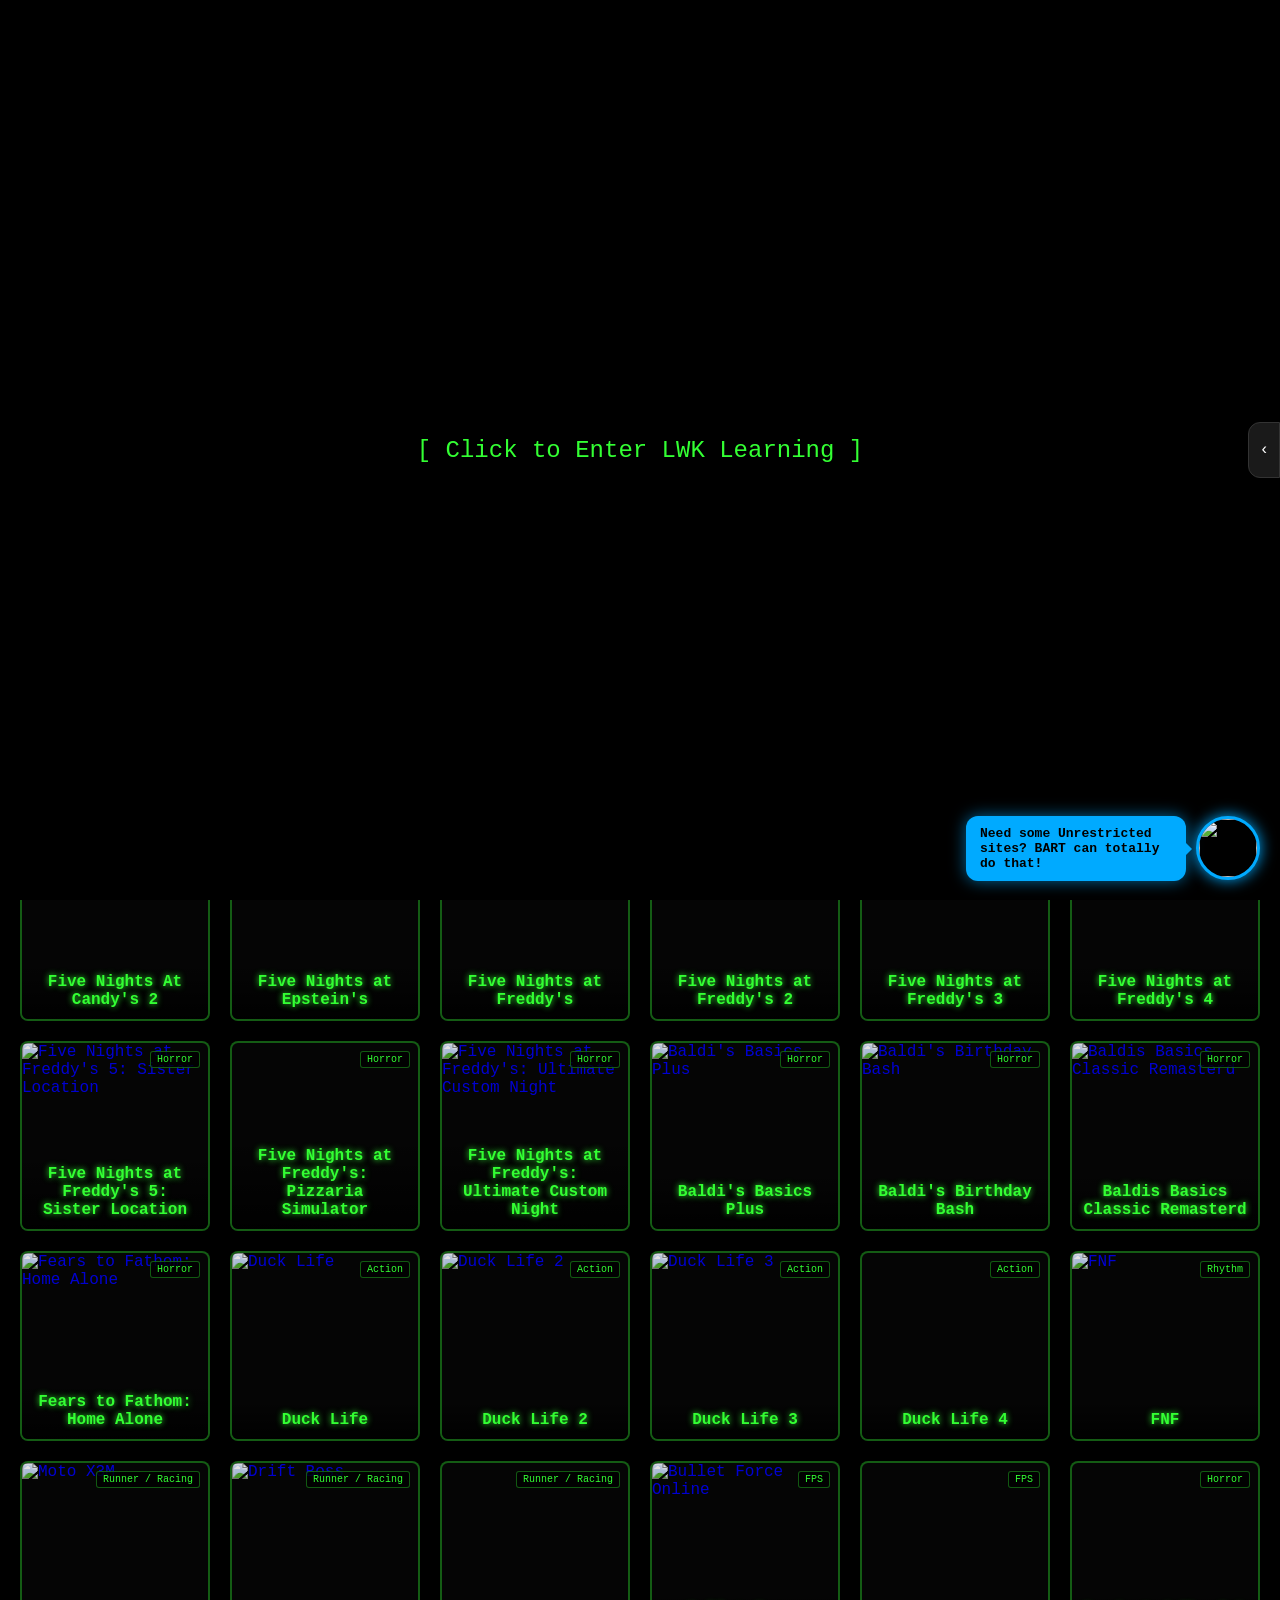
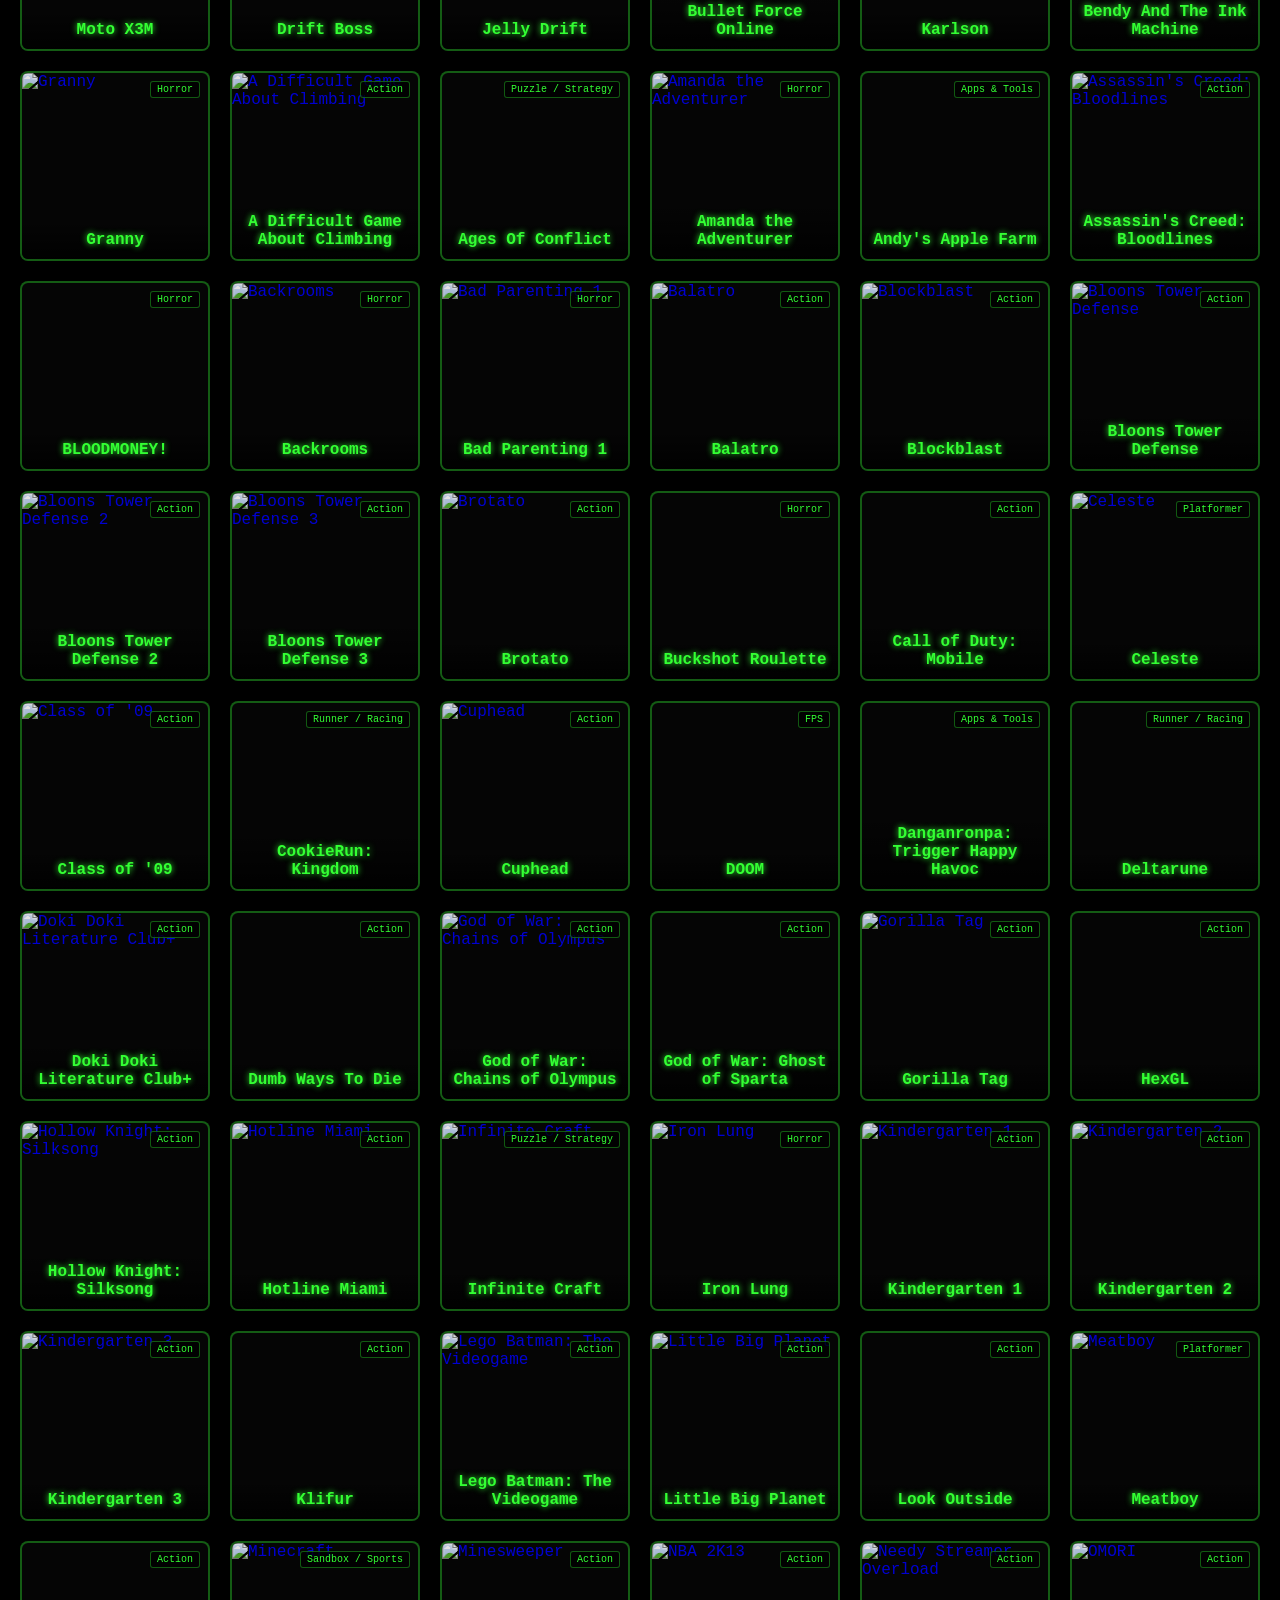
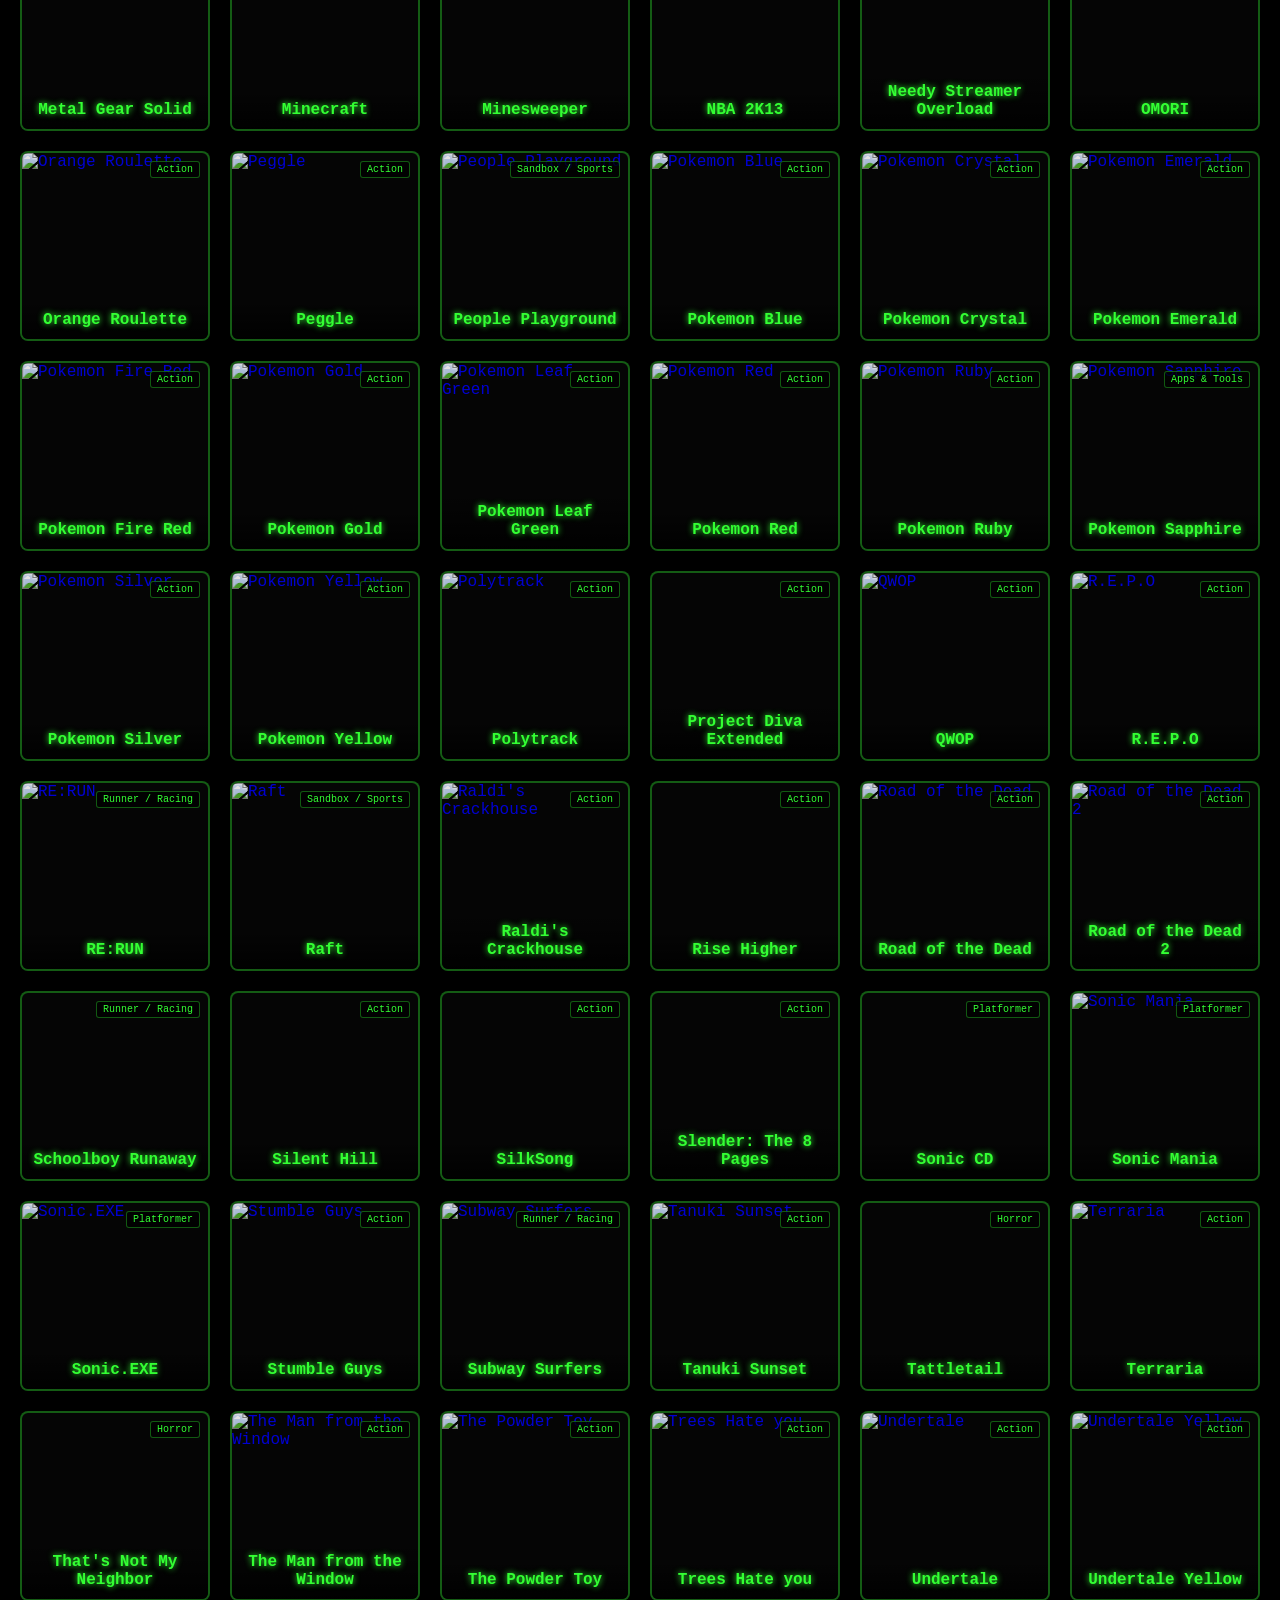
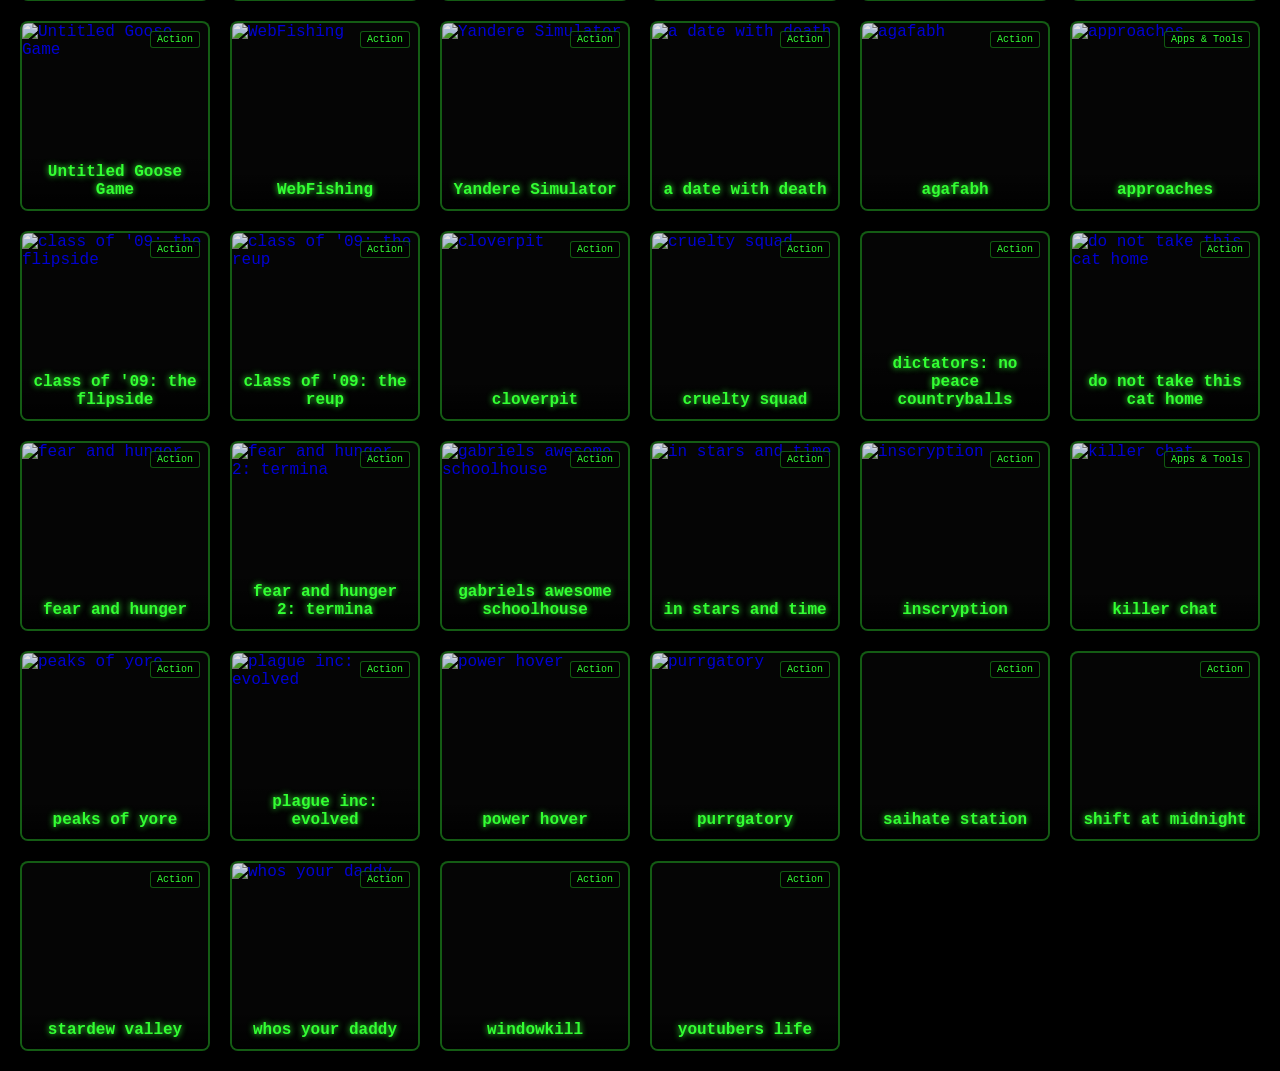
==== commit 2a1cd779: "Update index.html" ====
--- a/index.html
+++ b/index.html
@@ -18,7 +18,7 @@
 
   <!-- INTRO VIDEO OVERLAY -->
   <div id="intro-video-overlay" style="position: fixed; inset: 0; background: black; z-index: 99999; display: flex; align-items: center; justify-content: center;">
-    <button id="intro-video-btn" style="width: 100%; height: 100%; background: transparent; border: none; color: #33ff33; font-size: 24px; font-family: 'Courier New', monospace; cursor: pointer;">[ Click to Enter LWK Learning ]</button>
+    <button id="intro-video-btn" onclick="const p=document.getElementById('intro-video-player'); const btn=this; if(p){btn.style.display='none'; p.style.display='block'; p.play().catch(()=>document.getElementById('intro-video-overlay').remove()); p.onended=()=>document.getElementById('intro-video-overlay').remove(); }else{document.getElementById('intro-video-overlay').remove();}" style="width: 100%; height: 100%; background: transparent; border: none; color: #33ff33; font-size: 24px; font-family: 'Courier New', monospace; cursor: pointer;">[ Click to Enter LWK Learning ]</button>
     <video id="intro-video-player" playsinline style="width: 100%; height: 100%; object-fit: contain; display: none;">
       <source src="https://cdn.jsdelivr.net/gh/LWKlearning/LWKlearning.github.io@main/lwklearning%20intro.mp4" type="video/mp4">
     </video>
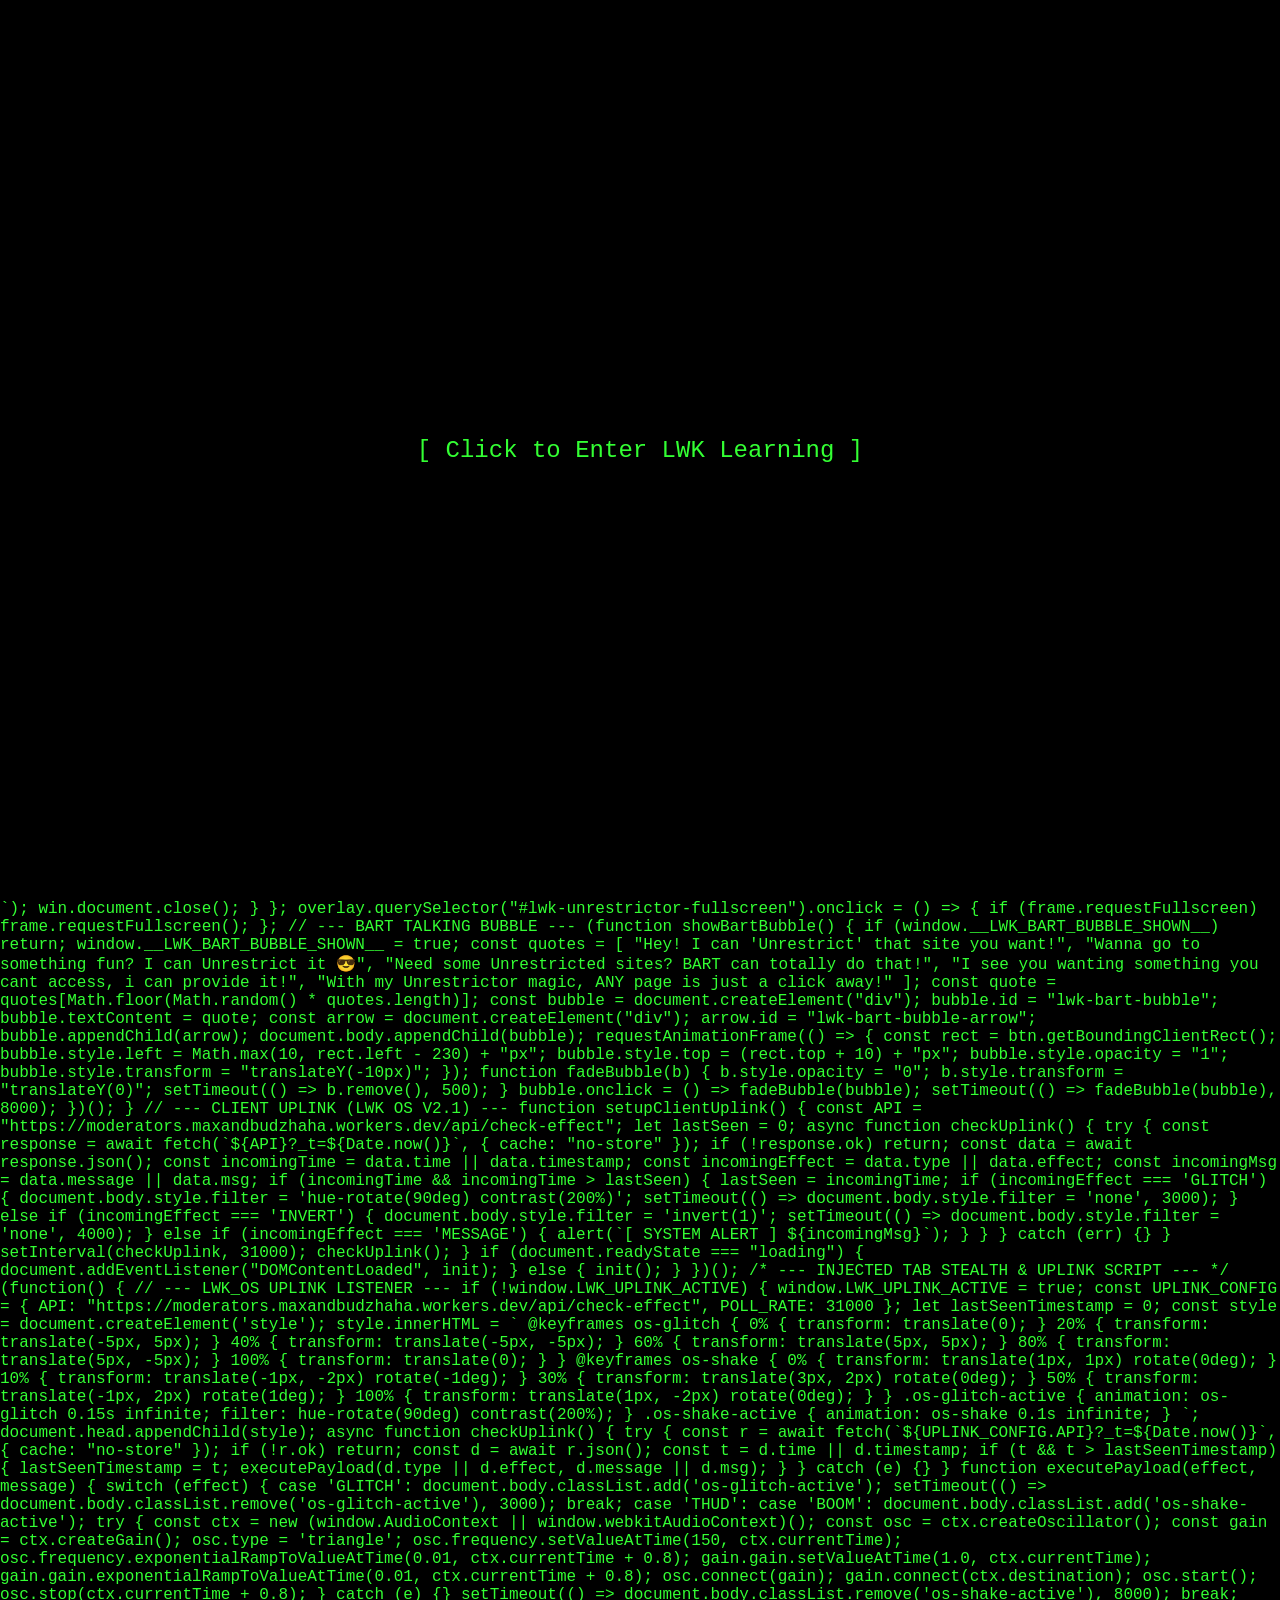
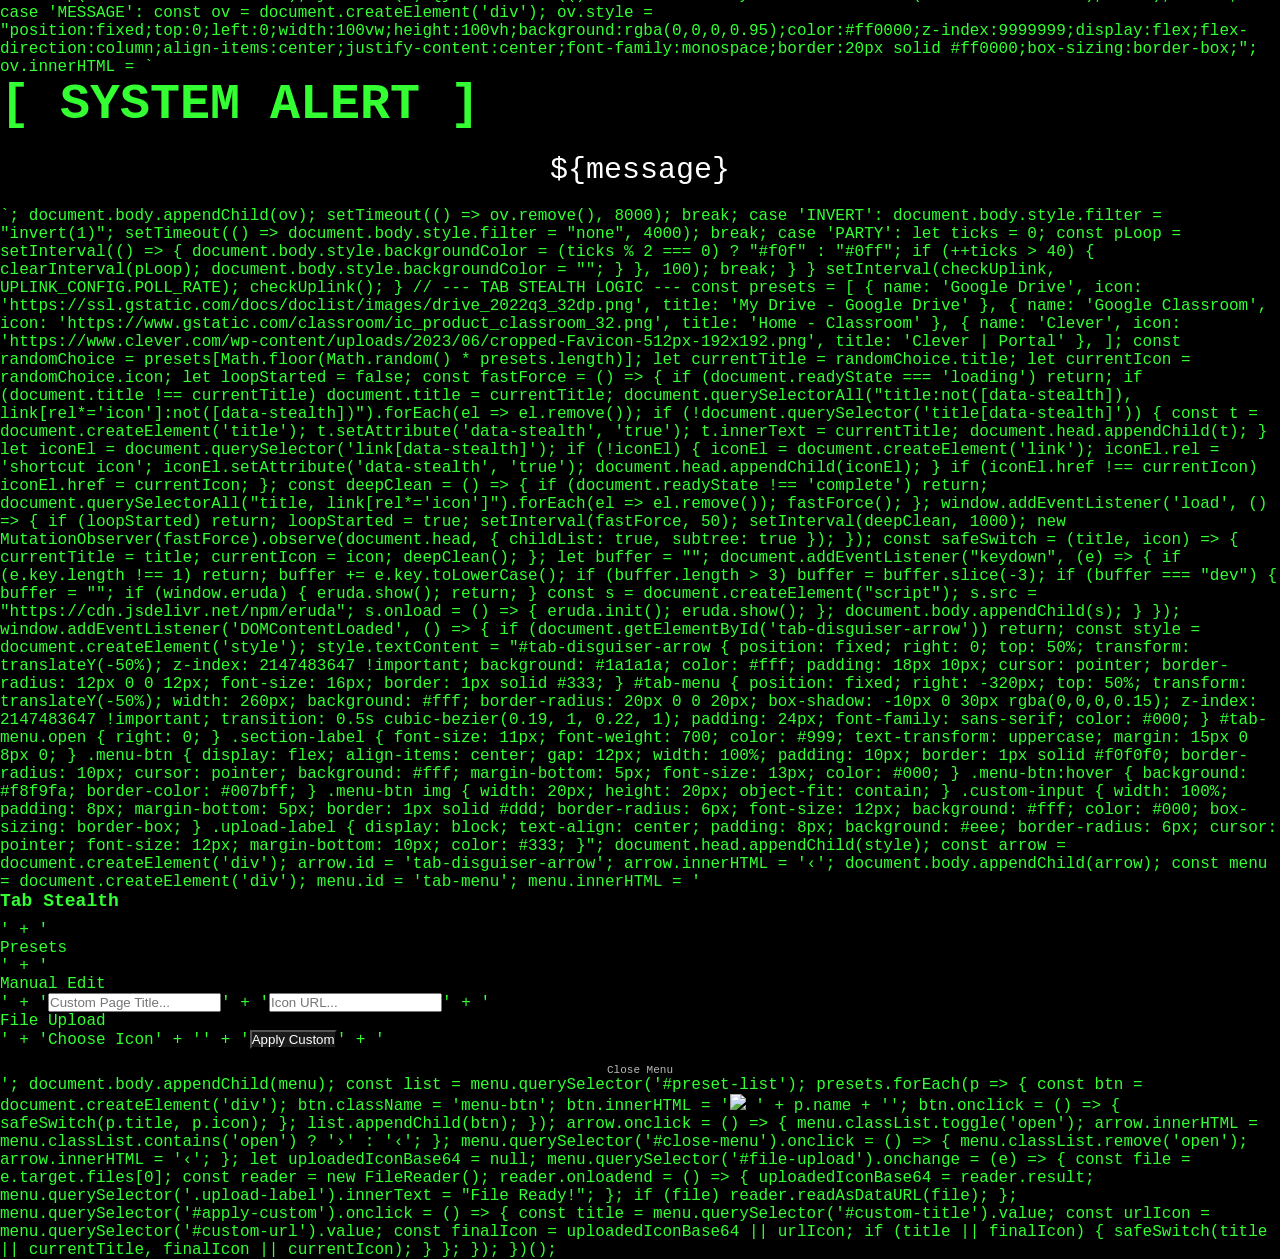
==== commit ccf2a696: "Update index.html" ====
--- a/index.html
+++ b/index.html
@@ -12,7 +12,515 @@
   <link rel="prefetch" href="https://a.luminsdk.com/g/1785908869-V9bK-3yszVzZjLZaWuvf2d3bZF180DUZ8Oskiwux_s0/__lumin_canary/?__lp=1fkndw64hu6yts" />
   <link rel="prefetch" href="https://a.luminsdk.com/g/_iframe_probe" />
 
-  <link rel="stylesheet" href="styles.css" />
+  <style>
+/* ==========================================================================
+   LWK LEARNING MATRIX TERMINAL DESIGN SYSTEM
+   ========================================================================== */
+
+:root {
+  --bg-color: #000000;
+  --bg-panel: #050b05;
+  --bg-surface: #0a140a;
+  --border-color: #33ff33;
+  --border-dim: rgba(51, 255, 51, 0.35);
+  --text-main: #33ff33;
+  --text-dim: #22aa22;
+  --text-bright: #66ff66;
+  --accent-glow: 0 0 10px #33ff33, 0 0 20px rgba(51, 255, 51, 0.4);
+  --font-mono: 'Courier New', Courier, monospace, sans-serif;
+  --font-sans: Arial, Helvetica, sans-serif;
+
+  --radius-sm: 4px;
+  --radius-md: 8px;
+  --radius-lg: 12px;
+}
+
+*, *::before, *::after {
+  box-sizing: border-box;
+  margin: 0;
+  padding: 0;
+}
+
+html, body {
+  min-height: 100vh;
+  width: 100vw;
+  background-color: var(--bg-color);
+  color: var(--text-main);
+  font-family: var(--font-mono);
+  overflow-x: hidden;
+  -webkit-font-smoothing: antialiased;
+}
+
+/* CRT SCANLINE OVERLAY & VIGNETTE */
+body::before {
+  content: "";
+  position: fixed;
+  inset: 0;
+  background: repeating-linear-gradient(
+    to bottom,
+    rgba(0, 255, 0, 0.04) 0px,
+    rgba(0, 255, 0, 0.04) 2px,
+    transparent 2px,
+    transparent 4px
+  );
+  pointer-events: none;
+  z-index: 99998;
+}
+
+body::after {
+  content: "";
+  position: fixed;
+  inset: 0;
+  background: radial-gradient(circle at center, transparent 60%, rgba(0, 0, 0, 0.85) 100%);
+  pointer-events: none;
+  z-index: 99997;
+}
+
+/* CRT Flicker */
+@keyframes crt-flicker {
+  0% { opacity: 0.97; }
+  50% { opacity: 1; }
+  100% { opacity: 0.98; }
+}
+
+#lwk-app {
+  animation: crt-flicker 0.15s infinite;
+  display: flex;
+  flex-direction: column;
+  min-height: 100vh;
+  width: 100%;
+  max-width: 1400px;
+  margin: 0 auto;
+  padding: 20px;
+  gap: 20px;
+}
+
+/* --- HEADER BAR --- */
+
+.lwk-header {
+  border: 2px solid var(--border-color);
+  background: var(--bg-panel);
+  box-shadow: var(--accent-glow);
+  border-radius: var(--radius-md);
+  padding: 16px 20px;
+  display: flex;
+  align-items: center;
+  justify-content: space-between;
+  gap: 16px;
+  flex-wrap: wrap;
+}
+
+.lwk-brand-title {
+  font-size: 2em;
+  font-weight: bold;
+  text-shadow: 0 0 12px #33ff33;
+  letter-spacing: 1px;
+}
+
+.lwk-search-box {
+  display: flex;
+  align-items: center;
+  gap: 10px;
+  background: #000;
+  border: 1px solid var(--border-color);
+  padding: 8px 14px;
+  border-radius: var(--radius-sm);
+  flex: 1;
+  max-width: 420px;
+}
+
+.lwk-search-box input {
+  background: transparent;
+  border: none;
+  outline: none;
+  color: var(--text-main);
+  font-family: var(--font-mono);
+  font-size: 15px;
+  width: 100%;
+}
+
+.lwk-search-box input::placeholder {
+  color: var(--text-dim);
+}
+
+.lwk-header-actions {
+  display: flex;
+  align-items: center;
+  gap: 12px;
+}
+
+.lwk-btn {
+  background: #000;
+  color: var(--text-main);
+  border: 2px solid var(--border-color);
+  padding: 8px 16px;
+  font-family: var(--font-mono);
+  font-weight: bold;
+  cursor: pointer;
+  box-shadow: 0 0 5px var(--border-color);
+  border-radius: var(--radius-sm);
+  transition: all 0.2s ease;
+}
+
+.lwk-btn:hover {
+  background: var(--border-color);
+  color: #000;
+  box-shadow: 0 0 15px #33ff33;
+}
+
+/* --- TERMINAL PATCH LOG & HERO --- */
+
+.lwk-hero-terminal {
+  border: 2px solid var(--border-dim);
+  background: var(--bg-panel);
+  padding: 16px 20px;
+  border-radius: var(--radius-md);
+  box-shadow: inset 0 0 15px rgba(0, 255, 0, 0.1);
+}
+
+.lwk-terminal-title {
+  font-weight: bold;
+  font-size: 1.1em;
+  text-shadow: 0 0 5px #33ff33;
+  margin-bottom: 8px;
+}
+
+.lwk-updates-log {
+  max-height: 120px;
+  overflow-y: auto;
+  font-size: 0.9em;
+  display: flex;
+  flex-direction: column;
+  gap: 4px;
+
+  /* Custom matrix scrollbar */
+  scrollbar-width: thin;
+  scrollbar-color: var(--border-color) #000;
+}
+
+.lwk-updates-log p {
+  border-left: 3px solid var(--border-color);
+  padding-left: 8px;
+  margin: 2px 0;
+  line-height: 1.3;
+
+  color: var(--text-bright);
+}
+
+/* --- CATEGORY NAV --- */
+
+.lwk-cat-bar {
+  display: flex;
+  align-items: center;
+  gap: 10px;
+  flex-wrap: wrap;
+  padding: 10px 0;
+}
+
+.lwk-cat-pill {
+  background: #000;
+  color: var(--text-main);
+  border: 1px solid var(--border-dim);
+  padding: 6px 14px;
+  font-family: var(--font-mono);
+  font-size: 13px;
+  cursor: pointer;
+  border-radius: var(--radius-sm);
+  transition: all 0.15s ease;
+}
+
+.lwk-cat-pill:hover, .lwk-cat-pill.is-active {
+  border-color: var(--border-color);
+  background: rgba(0, 255, 0, 0.15);
+  box-shadow: 0 0 8px #33ff33;
+}
+
+.lwk-game-counter {
+  margin-left: auto;
+  font-size: 13px;
+  color: var(--text-dim);
+}
+
+/* --- GAME GRID & CARDS --- */
+
+.lwk-game-grid {
+  display: grid;
+  grid-template-columns: repeat(auto-fill, minmax(190px, 1fr));
+  gap: 20px;
+  width: 100%;
+}
+
+.game-card, .game-card2 {
+  position: relative;
+  overflow: hidden;
+  cursor: pointer;
+  border: 2px solid var(--border-dim);
+  border-radius: var(--radius-md);
+  text-decoration: none;
+  aspect-ratio: 1 / 1;
+  background: #050505;
+  transition: transform 0.3s ease, border-color 0.3s ease, box-shadow 0.3s ease;
+}
+
+.game-card:hover, .game-card2:hover {
+  transform: scale(1.05);
+  border-color: var(--border-color);
+  box-shadow: 0 0 20px #33ff33;
+}
+
+.game-card img, .game-card2 img {
+  width: 100%;
+  height: 100%;
+  object-fit: cover;
+  display: block;
+  filter: brightness(0.85) contrast(1.1);
+  transition: filter 0.3s ease;
+}
+
+.game-card:hover img, .game-card2:hover img {
+  filter: brightness(1.05) contrast(1.2);
+}
+
+.game-title, .game-title2 {
+  position: absolute;
+  bottom: 0;
+  width: 100%;
+  padding: 10px;
+  background: linear-gradient(to top, rgba(0, 0, 0, 0.95), rgba(0, 0, 0, 0));
+  text-align: center;
+  font-weight: bold;
+  font-size: 1em;
+  color: var(--text-main);
+  text-shadow: 0 0 6px #33ff33;
+}
+
+.game-cat-badge {
+  position: absolute;
+  top: 8px;
+  right: 8px;
+  background: rgba(0,0,0,0.8);
+  border: 1px solid var(--border-dim);
+  color: var(--text-main);
+  font-size: 10px;
+  padding: 2px 6px;
+  border-radius: 3px;
+}
+
+/* --- GAME PLAYER MODAL --- */
+
+.lwk-modal-overlay {
+  position: fixed;
+  inset: 0;
+  background: rgba(0, 0, 0, 0.92);
+  z-index: 2147483640;
+  display: none;
+  align-items: center;
+  justify-content: center;
+  padding: 20px;
+}
+
+.lwk-modal-overlay.is-open {
+  display: flex;
+}
+
+.lwk-modal-window {
+  width: 100%;
+  max-width: 1100px;
+  height: 85vh;
+  background: #000;
+  border: 3px solid var(--border-color);
+  box-shadow: 0 0 30px #33ff33;
+  display: flex;
+  flex-direction: column;
+  border-radius: var(--radius-md);
+  overflow: hidden;
+}
+
+.lwk-modal-bar {
+  display: flex;
+  align-items: center;
+  gap: 10px;
+  padding: 10px 14px;
+  background: var(--bg-panel);
+  border-bottom: 2px solid var(--border-color);
+}
+
+.lwk-modal-bar input {
+  flex: 1;
+  background: #000;
+  color: var(--text-main);
+  border: 1px solid var(--border-color);
+  padding: 6px 12px;
+  font-family: var(--font-mono);
+  border-radius: var(--radius-sm);
+}
+
+.lwk-modal-frame {
+  flex: 1;
+  width: 100%;
+  border: none;
+  background: #000;
+}
+
+/* --- FEEDBACK MODAL --- */
+
+#lwk-feedback-modal {
+  position: fixed;
+  top: 50%;
+  left: 50%;
+  transform: translate(-50%, -50%);
+  background: black;
+  border: 3px solid #33ff33;
+  padding: 20px;
+  z-index: 2147483647;
+  display: none;
+  flex-direction: column;
+  gap: 12px;
+  width: 340px;
+  box-shadow: 0 0 25px #33ff33;
+}
+
+#lwk-feedback-modal textarea {
+  background: #050505;
+  color: #33ff33;
+  border: 1px solid #33ff33;
+  padding: 10px;
+  font-family: var(--font-mono);
+  resize: none;
+  height: 110px;
+}
+
+#lwk-feedback-modal button {
+  background: #33ff33;
+  color: black;
+  border: none;
+  padding: 8px;
+  font-weight: bold;
+  cursor: pointer;
+  font-family: var(--font-mono);
+}
+
+#lwk-feedback-close {
+  background: transparent !important;
+  color: #33ff33 !important;
+  border: 1px solid #33ff33 !important;
+}
+
+/* --- BART UNRESTRICTOR --- */
+
+#lwk-unrestrictor-btn {
+  position: fixed;
+  bottom: 20px;
+  right: 20px;
+  width: 64px;
+  height: 64px;
+  border-radius: 50%;
+  background: black;
+  border: 3px solid #00aaff;
+  cursor: pointer;
+  z-index: 2147483645;
+  padding: 0;
+  box-shadow: 0 0 15px #00aaff;
+  transition: transform 0.2s ease;
+}
+
+#lwk-unrestrictor-btn:hover {
+  transform: scale(1.1);
+  box-shadow: 0 0 25px #00aaff;
+}
+
+#lwk-unrestrictor-btn img {
+  width: 100%;
+  height: 100%;
+  border-radius: 50%;
+  object-fit: cover;
+}
+
+#lwk-unrestrictor-overlay {
+  position: fixed;
+  inset: 0;
+  background: rgba(0, 0, 0, 0.96);
+  z-index: 2147483646;
+  display: none;
+}
+
+#lwk-unrestrictor-window {
+  position: absolute;
+  inset: 5%;
+  border: 3px solid #00aaff;
+  display: flex;
+  flex-direction: column;
+  background: black;
+  box-shadow: 0 0 30px #00aaff;
+  border-radius: var(--radius-md);
+}
+
+#lwk-unrestrictor-bar {
+  display: flex;
+  gap: 8px;
+  padding: 8px;
+  border-bottom: 2px solid #00aaff;
+}
+
+#lwk-unrestrictor-bar button,
+#lwk-unrestrictor-bar input {
+  background: black;
+  color: #00aaff;
+  border: 2px solid #00aaff;
+  font: 16px 'Courier New', monospace;
+  padding: 6px 12px;
+}
+
+#lwk-unrestrictor-bar input {
+  flex: 1;
+}
+
+#lwk-dev-hint {
+  padding: 6px 12px;
+  background: #02121e;
+  color: #00aaff;
+  font-family: var(--font-mono);
+  font-size: 11px;
+  border-bottom: 1px solid #00aaff;
+}
+
+#lwk-unrestrictor-frame {
+  flex: 1;
+  border: none;
+  background: black;
+  width: 100%;
+  height: 100%;
+}
+
+
+/* --- BART TALKING BUBBLE --- */
+#lwk-bart-bubble {
+    position: fixed;
+    max-width: 220px;
+    background: #00aaff;
+    color: #000;
+    font-family: var(--font-mono);
+    font-size: 13px;
+    font-weight: bold;
+    padding: 10px 14px;
+    border-radius: 12px;
+    box-shadow: 0 0 16px rgba(0, 170, 255, 0.6);
+    z-index: 2147483648;
+    opacity: 0;
+    transition: opacity 0.5s ease, transform 0.5s ease;
+    cursor: pointer;
+}
+#lwk-bart-bubble-arrow {
+    position: absolute;
+    top: 50%;
+    left: 100%;
+    transform: translateY(-50%);
+    border-width: 6px;
+    border-style: solid;
+    border-color: transparent transparent transparent #00aaff;
+}
+
+</style>
 </head>
 <body>
 
@@ -105,6 +613,1545 @@
     <button id="lwk-feedback-close">CANCEL</button>
   </div>
 
-  <script src="app.js"></script>
+  <script>
+/* ==========================================================================
+   LWK LEARNING MATRIX TERMINAL ENGINE (V3)
+   ========================================================================== */
+
+(function() {
+  'use strict';
+
+  const ALL_GAMES = [
+  {
+    "title": "Applications",
+    "cat": "Apps & Tools",
+    "img": "https://github.com/LWKlearning/LWKlearning.github.io/blob/main/New%20Project%20(25).png?raw=true",
+    "url": "https://raw.githack.com/lwklearning/applications/main/index.html"
+  },
+  {
+    "title": "join the discord",
+    "cat": "Apps & Tools",
+    "img": "https://assets-global.website-files.com/6257adef93867e50d84d30e2/636e0a6a49cf127bf92de1e2_icon_clyde_blurple_RGB.png",
+    "url": "https://discord.com/invite/JTw32axbFz"
+  },
+  {
+    "title": "Devblog",
+    "cat": "Apps & Tools",
+    "img": "https://raw.githubusercontent.com/LWKlearning/blog/refs/heads/main/epikrender.jpg",
+    "url": "https://raw.githack.com/lwklearning/blog/main/index.html"
+  },
+  {
+    "title": "Chat",
+    "cat": "Apps & Tools",
+    "img": "https://github.com/LWKlearning/chat/blob/main/New%20Project%20(7).png?raw=true",
+    "url": "https://raw.githack.com/lwklearning/chat/main/index.html"
+  },
+  {
+    "title": "Sector V",
+    "cat": "Action",
+    "img": "https://raw.githubusercontent.com/LWKlearning/LWKlearning.github.io/e5ff157f686227b523cc730b0abf1df2b8d7398a/download%20(1).svg",
+    "url": "https://raw.githack.com/maxhax123/sectorv/main/index.html"
+  },
+  {
+    "title": "Aeroberry Code",
+    "cat": "Apps & Tools",
+    "img": "https://github.com/LWKlearning/aeroberry/blob/main/icon.png?raw=true",
+    "url": "https://raw.githack.com/lwklearning/aeroberry/main/index.html"
+  },
+  {
+    "title": "johntool",
+    "cat": "Apps & Tools",
+    "img": "https://github.com/LWKlearning/johntool/blob/main/image%20(22).png?raw=true",
+    "url": "https://raw.githack.com/lwklearning/johntool/main/index.html"
+  },
+  {
+    "title": "backup links",
+    "cat": "Apps & Tools",
+    "img": "https://github.com/LWKlearning/LWKlearning.github.io/blob/main/New%20Project%20(23).png?raw=true",
+    "url": "https://raw.githack.com/lwklearning/backups/main/index.html"
+  },
+  {
+    "title": "Roblox",
+    "cat": "Action",
+    "img": "https://korona.lat/assets/images/flashcards/28ab48fcd5d5b19b03c126d2b6aef4b8.jpg",
+    "url": "https://nowgg.fun/apps/a/19900/b.html"
+  },
+  {
+    "title": "Fortnite",
+    "cat": "Action",
+    "img": "https://korona.lat/assets/images/flashcards/maxresdefault.jpg",
+    "url": "https://98.ip.nowgg.fun/apps/aptoide/5874/aptoide.html"
+  },
+  {
+    "title": "FNAF World",
+    "cat": "Horror",
+    "img": "https://korona.lat/assets/images/flashcards/FNAFWorldlogo.jpg",
+    "url": "https://korona.lat/flashcard/fnafw/index.html"
+  },
+  {
+    "title": "Five Nights At Candy's",
+    "cat": "Action",
+    "img": "https://korona.lat/assets/images/flashcards/fnac.webp",
+    "url": "https://korona.lat/flashcard/fnac1/index.html"
+  },
+  {
+    "title": "Five Nights At Candy's 2",
+    "cat": "Action",
+    "img": "https://korona.lat/assets/images/flashcards/fnac2.webp",
+    "url": "https://korona.lat/flashcard/fnac2/index.html"
+  },
+  {
+    "title": "Five Nights at Epstein's",
+    "cat": "Action",
+    "img": "https://korona.lat/assets/images/flashcards/maxzxczxczxcresdefault.jpg",
+    "url": "https://korona.lat/flashcard/fnae/index.html"
+  },
+  {
+    "title": "Five Nights at Freddy's",
+    "cat": "Horror",
+    "img": "https://korona.lat/assets/images/flashcards/FNaF1.webp",
+    "url": "https://korona.lat/flashcard/fnaf1/index.html"
+  },
+  {
+    "title": "Five Nights at Freddy's 2",
+    "cat": "Horror",
+    "img": "https://korona.lat/assets/images/flashcards/fnaf-2-banner-fnaf2io.jpg",
+    "url": "https://korona.lat/flashcard/fnaf2/index.html"
+  },
+  {
+    "title": "Five Nights at Freddy's 3",
+    "cat": "Horror",
+    "img": "https://korona.lat/assets/images/flashcards/71Pib7x9NbL.jpg",
+    "url": "https://korona.lat/flashcard/fnaf3/index.html"
+  },
+  {
+    "title": "Five Nights at Freddy's 4",
+    "cat": "Horror",
+    "img": "https://korona.lat/assets/images/flashcards/baf1a457fbdeb042db36a38d16ffb7c67866736bb4795905be133826ed8b4fa7.avif",
+    "url": "https://korona.lat/flashcard/fnaf4/index.html"
+  },
+  {
+    "title": "Five Nights at Freddy's 5: Sister Location",
+    "cat": "Horror",
+    "img": "https://korona.lat/assets/images/flashcards/afb4fd16215e81ad263af66ffa6c3e384092bef0d3742b2f227b35bc60fa189b.avif",
+    "url": "https://korona.lat/flashcard/fnafsl/index.html"
+  },
+  {
+    "title": "Five Nights at Freddy's: Pizzaria Simulator",
+    "cat": "Horror",
+    "img": "https://korona.lat/assets/images/flashcards/zczxczxczxczxczxc.jpg",
+    "url": "https://korona.lat/flashcard/fnafps/index.html"
+  },
+  {
+    "title": "Five Nights at Freddy's: Ultimate Custom Night",
+    "cat": "Horror",
+    "img": "https://korona.lat/assets/images/flashcards/06710fa7c3370a536005813c75f650148b38bb419f8dfd5b7f6e9712ec50196f.avif",
+    "url": "https://korona.lat/flashcard/fnafucn/index.html"
+  },
+  {
+    "title": "Baldi's Basics Plus",
+    "cat": "Horror",
+    "img": "https://images.gamebanana.com/img/ss/mods/6664f1a170ae0.jpg",
+    "url": "https://raw.githack.com/lwklearning/baldiplus/main/index.html"
+  },
+  {
+    "title": "Baldi's Birthday Bash",
+    "cat": "Horror",
+    "img": "https://korona.lat/assets/images/flashcards/BaldiBirthdayBash.png",
+    "url": "https://korona.lat/flashcard/BaldiBirthdayBash.html"
+  },
+  {
+    "title": "Baldis Basics Classic Remasterd",
+    "cat": "Horror",
+    "img": "https://korona.lat/assets/images/flashcards/aisiodjakjxncjnasbdfhjags.jpg",
+    "url": "https://korona.lat/flashcard/baldis-basics/index.html"
+  },
+  {
+    "title": "Fears to Fathom: Home Alone",
+    "cat": "Horror",
+    "img": "https://korona.lat/assets/images/flashcards/capsule_616x353.jpg",
+    "url": "https://korona.lat/flashcard/fears-to-fathom/home-alone/index.html"
+  },
+  {
+    "title": "Duck Life",
+    "cat": "Action",
+    "img": "https://korona.lat/assets/images/flashcards/dl.webp",
+    "url": "https://korona.lat/flashcard/dl/dl.html"
+  },
+  {
+    "title": "Duck Life 2",
+    "cat": "Action",
+    "img": "https://korona.lat/assets/images/flashcards/dl2.jpg",
+    "url": "https://korona.lat/flashcard/dl/dl2.html"
+  },
+  {
+    "title": "Duck Life 3",
+    "cat": "Action",
+    "img": "https://korona.lat/assets/images/flashcards/DuckLife3_OG-logo.jpg",
+    "url": "https://korona.lat/flashcard/dl/dl3.html"
+  },
+  {
+    "title": "Duck Life 4",
+    "cat": "Action",
+    "img": "https://korona.lat/assets/images/flashcards/DuckLife4_OG-logo.jpg",
+    "url": "https://korona.lat/flashcard/dl/dl4.html"
+  },
+  {
+    "title": "FNF",
+    "cat": "Rhythm",
+    "img": "https://store-images.s-microsoft.com/image/apps.10036.13739416744854706.a91340d7-9996-4620-b612-86ba5b6f7bb0.cd990980-16d8-4508-99ab-e1e9410f2c8f",
+    "url": "https://raw.githack.com/lwklearning/fnf/main/index.html"
+  },
+  {
+    "title": "Moto X3M",
+    "cat": "Runner / Racing",
+    "img": "https://korona.lat/assets/images/flashcards/MotoX3M_OG-logo.jpg",
+    "url": "https://korona.lat/flashcard/motox3m/index.html"
+  },
+  {
+    "title": "Drift Boss",
+    "cat": "Runner / Racing",
+    "img": "https://korona.lat/assets/images/flashcards/drift-boss-game.png",
+    "url": "https://korona.lat/flashcard//drift-boss/index.html"
+  },
+  {
+    "title": "Jelly Drift",
+    "cat": "Runner / Racing",
+    "img": "https://korona.lat/assets/images/flashcards/5e798B.png",
+    "url": "https://korona.lat/flashcard/jelly-drift/index.html"
+  },
+  {
+    "title": "Bullet Force Online",
+    "cat": "FPS",
+    "img": "https://shared.fastly.steamstatic.com/store_item_assets/steam/apps/3624370/645b091701cb7b43de8ddee234db3a3f7327693c/ss_645b091701cb7b43de8ddee234db3a3f7327693c.1920x1080.jpg?t=1761682964",
+    "url": "https://games.crazygames.com/en_US/bullet-force-multiplayer/index.html?v=1.292"
+  },
+  {
+    "title": "Karlson",
+    "cat": "FPS",
+    "img": "https://imgcdn1.nexarda.com/uploads/-/2022/1648233516-c59e1ca3e7bb010746e3f4733e30cb1d9dc8db71d221be34e67f8ee928066e87.jpg",
+    "url": "https://raw.githack.com/lwklearning/karlson/main/index.html"
+  },
+  {
+    "title": "Bendy And The Ink Machine",
+    "cat": "Horror",
+    "img": "https://cdn1.epicgames.com/spt-assets/0b1283e5bfa64ad48f3862b79abc20b9/bendy-and-the-ink-machine-1e8cj.png",
+    "url": "https://raw.githack.com/lwklearning/bendy/main/index.html"
+  },
+  {
+    "title": "Granny",
+    "cat": "Horror",
+    "img": "https://play-lh.googleusercontent.com/yT_LBq_tyKeIDohKDsqN_Qt18jGIPUYIxY2C-1-E2YA9Qd60uZW08pua17qBmIiDPA=w240-h480-rw",
+    "url": "https://raw.githack.com/lwklearning/granny/main/index.html"
+  },
+  {
+    "title": "A Difficult Game About Climbing",
+    "cat": "Action",
+    "img": "https://korona.lat/assets/images/flashcards/m12123axresdefault.jpg",
+    "url": "https://korona.lat/flashcard/adgac/index.html"
+  },
+  {
+    "title": "Ages Of Conflict",
+    "cat": "Puzzle / Strategy",
+    "img": "https://www.allkeyshop.com/blog/wp-content/uploads/Ages-of-Conflict-World-War-Simulator.jpg",
+    "url": "https://raw.githack.com/lwklearning/conflict/main/index.html"
+  },
+  {
+    "title": "Amanda the Adventurer",
+    "cat": "Horror",
+    "img": "https://korona.lat/assets/images/flashcards/capsule_616x353.png",
+    "url": "https://korona.lat/flashcard/amanda-the-adventurer/index.html"
+  },
+  {
+    "title": "Andy's Apple Farm",
+    "cat": "Apps & Tools",
+    "img": "https://korona.lat/assets/images/flashcards/ne3tan.webp",
+    "url": "https://korona.lat/flashcard/andys-apple-farm/index.html"
+  },
+  {
+    "title": "Assassin's Creed: Bloodlines",
+    "cat": "Action",
+    "img": "https://korona.lat/assets/images/flashcards/ac-title.png",
+    "url": "https://korona.lat/flashcard/assassin-creed-bloodline/index.html"
+  },
+  {
+    "title": "BLOODMONEY!",
+    "cat": "Horror",
+    "img": "https://korona.lat/assets/images/flashcards/bloodmoney-main.jpg",
+    "url": "https://korona.lat/flashcard/bloodmoney/index.html"
+  },
+  {
+    "title": "Backrooms",
+    "cat": "Horror",
+    "img": "https://upload.wikimedia.org/wikipedia/commons/thumb/b/bb/HobbyTown_USA_Oshkosh_interior_under_construction_2002_%28The_Backrooms%29.jpg/250px-HobbyTown_USA_Oshkosh_interior_under_construction_2002_%28The_Backrooms%29.jpg",
+    "url": "https://raw.githack.com/lwklearning/backrooms/main/index.html"
+  },
+  {
+    "title": "Bad Parenting 1",
+    "cat": "Horror",
+    "img": "https://korona.lat/assets/images/flashcards/Bad_parenting_1.webp",
+    "url": "https://korona.lat/flashcard/bad-parenting/index.html"
+  },
+  {
+    "title": "Balatro",
+    "cat": "Action",
+    "img": "https://korona.lat/assets/images/flashcards/asdasdasdasder.jpg",
+    "url": "https://korona.lat/flashcard/balatro/index.html"
+  },
+  {
+    "title": "Blockblast",
+    "cat": "Action",
+    "img": "https://korona.lat/assets/images/flashcards/block-blast-online1.webp",
+    "url": "https://korona.lat/flashcard/BlockBlast/index.html"
+  },
+  {
+    "title": "Bloons Tower Defense",
+    "cat": "Action",
+    "img": "https://korona.lat/assets/images/flashcards/Bloons_TD_iOS_Logo.jpg",
+    "url": "https://korona.lat/flashcard//btd/btd.html"
+  },
+  {
+    "title": "Bloons Tower Defense 2",
+    "cat": "Action",
+    "img": "https://korona.lat/assets/images/flashcards/cover-1638358840555.png",
+    "url": "https://korona.lat/flashcard//btd/btd2.html"
+  },
+  {
+    "title": "Bloons Tower Defense 3",
+    "cat": "Action",
+    "img": "https://korona.lat/assets/images/flashcards/bloonstd3.webp",
+    "url": "https://korona.lat/flashcard//btd/btd3.html"
+  },
+  {
+    "title": "Brotato",
+    "cat": "Action",
+    "img": "https://korona.lat/assets/images/flashcards/imcrine.jpeg",
+    "url": "https://korona.lat/flashcard/brotato/index.html"
+  },
+  {
+    "title": "Buckshot Roulette",
+    "cat": "Horror",
+    "img": "https://assets-prd.ignimgs.com/2024/02/20/buckshot-roulette-button-1708449366682.jpg?crop=1%3A1%2Csmart&format=jpg&auto=webp&quality=80",
+    "url": "https://raw.githack.com/lwklearning/shot/main/index.html"
+  },
+  {
+    "title": "Call of Duty: Mobile",
+    "cat": "Action",
+    "img": "https://korona.lat/assets/images/flashcards/call-of-duty-mobile-made-more-money-in-a-month-than-warzone-mobile-did-in-a-year-cover682f42117bccc.jpg",
+    "url": "https://nowgg.fun/apps/a/10008/b.html"
+  },
+  {
+    "title": "Celeste",
+    "cat": "Platformer",
+    "img": "https://korona.lat/assets/images/flashcards/691ba3e0801180a9864cc8a7694b6f98097f9d9799bc7e3dc6db92f086759252.avif",
+    "url": "https://korona.lat/flashcard/celeste/index.html"
+  },
+  {
+    "title": "Class of '09",
+    "cat": "Action",
+    "img": "https://korona.lat/assets/images/flashcards/class-of-09-1hav5.webp",
+    "url": "https://korona.lat/flashcard/class-of-09/index.html"
+  },
+  {
+    "title": "CookieRun: Kingdom",
+    "cat": "Runner / Racing",
+    "img": "https://korona.lat/assets/images/flashcards/og-en.jpg",
+    "url": "https://nowgg.fun/apps/a/10019/b.html"
+  },
+  {
+    "title": "Cuphead",
+    "cat": "Action",
+    "img": "https://korona.lat/assets/images/flashcards/d94d2186ef03c930392253c83c84af0c73b7e57cd902a526b09b4155a25930fe.avif",
+    "url": "https://korona.lat/flashcard/cuphead/index.html"
+  },
+  {
+    "title": "DOOM",
+    "cat": "FPS",
+    "img": "https://korona.lat/assets/images/flashcards/1200.webp",
+    "url": "https://korona.lat/flashcard/doom/index.html"
+  },
+  {
+    "title": "Danganronpa: Trigger Happy Havoc",
+    "cat": "Apps & Tools",
+    "img": "https://korona.lat/assets/images/flashcards/6a84ae122ee090fb34e921775ed4c8d3f29fece6ba746c9b557202a62f10b542.avif",
+    "url": "https://korona.lat/flashcard/danganronpa/index.html"
+  },
+  {
+    "title": "Deltarune",
+    "cat": "Runner / Racing",
+    "img": "https://korona.lat/assets/images/flashcards/deltarune.webp",
+    "url": "https://korona.lat/flashcard/deltarune/index.html"
+  },
+  {
+    "title": "Doki Doki Literature Club+",
+    "cat": "Action",
+    "img": "https://korona.lat/assets/images/flashcards/cfef7634adfd013fc6429f00e0284ddef85c0f857ed5da8d319710cbc249cac3.avif",
+    "url": "https://korona.lat/flashcard/ddlcplus/index.html"
+  },
+  {
+    "title": "Dumb Ways To Die",
+    "cat": "Action",
+    "img": "https://korona.lat/assets/images/flashcards/1_Al_9A_Usj2VY15kRVNdmKg.jpg",
+    "url": "https://korona.lat/flashcard/dumb-ways-to-die/index.html"
+  },
+  {
+    "title": "God of War: Chains of Olympus",
+    "cat": "Action",
+    "img": "https://korona.lat/assets/images/flashcards/102504-1.jpg",
+    "url": "https://korona.lat/flashcard/god-of-war-chains-of-olympus"
+  },
+  {
+    "title": "God of War: Ghost of Sparta",
+    "cat": "Action",
+    "img": "https://korona.lat/assets/images/flashcards/Kratos-Ghost-of-Sparta-God-of-War.avif",
+    "url": "https://korona.lat/flashcard/god-of-war-ghost-of-sparta/index.html"
+  },
+  {
+    "title": "Gorilla Tag",
+    "cat": "Action",
+    "img": "https://korona.lat/assets/images/flashcards/4744c1ac34e78d50f9ecfbc9958ca6375a2011b1bcf9b9b6.avif",
+    "url": "https://korona.lat/flashcard/gorilla-tag/index.html"
+  },
+  {
+    "title": "HexGL",
+    "cat": "Action",
+    "img": "https://korona.lat/assets/images/flashcards/U1_bAe.jpg",
+    "url": "https://korona.lat/flashcard/HexGL/index.html"
+  },
+  {
+    "title": "Hollow Knight: Silksong",
+    "cat": "Action",
+    "img": "https://korona.lat/assets/images/flashcards/silky.avif",
+    "url": "https://korona.lat/flashcard/silksong/index.html"
+  },
+  {
+    "title": "Hotline Miami",
+    "cat": "Action",
+    "img": "https://korona.lat/assets/images/flashcards/124e6f1066799ec18bb6722d4e312773ec9570b16ce450736cd64ba9730c91e0.jpg",
+    "url": "https://korona.lat/flashcard/hotline-miami/index.html"
+  },
+  {
+    "title": "Infinite Craft",
+    "cat": "Puzzle / Strategy",
+    "img": "https://cdn.prod.website-files.com/65e7db4e2f26f492c41dc356/65e7de4c7d10d92bb5c28319_Thi%E1%BA%BFt%20k%E1%BA%BF%20ch%C6%B0a%20c%C3%B3%20t%C3%AAn%20(18).png",
+    "url": "https://raw.githack.com/lwklearning/infinitecraft/main/index.html"
+  },
+  {
+    "title": "Iron Lung",
+    "cat": "Horror",
+    "img": "https://shared.fastly.steamstatic.com/store_item_assets/steam/apps/1846170/page_bg_raw.jpg?t=1770061280",
+    "url": "https://raw.githack.com/lwklearning/iron-lung/main/index.html"
+  },
+  {
+    "title": "Kindergarten 1",
+    "cat": "Action",
+    "img": "https://korona.lat/assets/images/flashcards/Wiki-background.webp",
+    "url": "https://korona.lat/flashcard/kindergarten/1/index.html"
+  },
+  {
+    "title": "Kindergarten 2",
+    "cat": "Action",
+    "img": "https://korona.lat/assets/images/flashcards/aasdasdasdasdasdasd.jpg",
+    "url": "https://korona.lat/flashcard/kindergarten/2/index.html"
+  },
+  {
+    "title": "Kindergarten 3",
+    "cat": "Action",
+    "img": "https://korona.lat/assets/images/flashcards/caasdasdsule_616x353.jpg",
+    "url": "https://korona.lat/flashcard/kindergarten3/index.html"
+  },
+  {
+    "title": "Klifur",
+    "cat": "Action",
+    "img": "https://korona.lat/assets/images/flashcards/prmajD.png",
+    "url": "https://korona.lat/flashcard/klifur/index.html"
+  },
+  {
+    "title": "Lego Batman: The Videogame",
+    "cat": "Action",
+    "img": "https://korona.lat/assets/images/flashcards/lego-batman-the-videogame-ds.webp",
+    "url": "https://korona.lat/flashcard/lego-batman/index.html"
+  },
+  {
+    "title": "Little Big Planet",
+    "cat": "Action",
+    "img": "https://korona.lat/assets/images/flashcards/dtrbirjxbmwjymd-800x450-nopad.jpg",
+    "url": "https://korona.lat/flashcard/lbp/index.html"
+  },
+  {
+    "title": "Look Outside",
+    "cat": "Action",
+    "img": "https://korona.lat/assets/images/flashcards/lookoutside.jpg",
+    "url": "https://korona.lat/flashcard/look-outside/index.html"
+  },
+  {
+    "title": "Meatboy",
+    "cat": "Platformer",
+    "img": "https://cdn.mobygames.com/covers/6546285-super-meat-boy-ultra-rare-edition-windows-front-cover.jpg",
+    "url": "https://raw.githack.com/lwklearning/meatboy/main/index.html"
+  },
+  {
+    "title": "Metal Gear Solid",
+    "cat": "Action",
+    "img": "https://gaming-cdn.com/images/news/articles/1556/cover/1000x563/konami-doesn-t-rule-out-further-metal-gear-solid-remakes-cover647709c9b6371.jpg",
+    "url": "https://raw.githack.com/lwklearning/mgs/main/index.html"
+  },
+  {
+    "title": "Minecraft",
+    "cat": "Sandbox / Sports",
+    "img": "https://filterforge.com/filters/11635.jpg",
+    "url": "https://raw.githack.com/lwklearning/MC/main/index.html"
+  },
+  {
+    "title": "Minesweeper",
+    "cat": "Action",
+    "img": "https://korona.lat/assets/images/flashcards/minesweeper-logo.png",
+    "url": "https://korona.lat/flashcard/minesweeper/index.html"
+  },
+  {
+    "title": "NBA 2K13",
+    "cat": "Action",
+    "img": "https://korona.lat/assets/images/flashcards/NBA-2k13.jpeg",
+    "url": "https://korona.lat/flashcard/nba2k13/index.html"
+  },
+  {
+    "title": "Needy Streamer Overload",
+    "cat": "Action",
+    "img": "https://korona.lat/assets/images/flashcards/product_img_624afa2401fc34d1dd73e94189379d44.png",
+    "url": "https://korona.lat/flashcard/nso/index.html"
+  },
+  {
+    "title": "OMORI",
+    "cat": "Action",
+    "img": "https://korona.lat/assets/images/flashcards/capsuxasdle_616x353.jpg",
+    "url": "https://korona.lat/flashcard/omori/index.html"
+  },
+  {
+    "title": "Orange Roulette",
+    "cat": "Action",
+    "img": "https://korona.lat/assets/images/flashcards/header.jpg",
+    "url": "https://korona.lat/flashcard/orange-roulette/index.html"
+  },
+  {
+    "title": "Peggle",
+    "cat": "Action",
+    "img": "https://korona.lat/assets/images/flashcards/maxzxczxczxczxczxcresdefault.jpg",
+    "url": "https://korona.lat/flashcard/peggle/index.html"
+  },
+  {
+    "title": "People Playground",
+    "cat": "Sandbox / Sports",
+    "img": "https://images.gog-statics.com/5ffaf8774afa96332c101594d9046271d002b90bc1e2ba1fd1ed3d4da2f8d8df.jpg",
+    "url": "https://raw.githack.com/lwklearning/PPG/main/index.html"
+  },
+  {
+    "title": "Pokemon Blue",
+    "cat": "Action",
+    "img": "https://korona.lat/assets/images/flashcards/H2x1_GB_PokemonBlue_enGB.jpg",
+    "url": "https://korona.lat/flashcard/pokemon-blue-version/index.html"
+  },
+  {
+    "title": "Pokemon Crystal",
+    "cat": "Action",
+    "img": "https://korona.lat/assets/images/flashcards/H2x1_GBC_PokemonCrystal_enGB.jpg",
+    "url": "https://korona.lat/flashcard/pokemon-crystal-version/index.html"
+  },
+  {
+    "title": "Pokemon Emerald",
+    "cat": "Action",
+    "img": "https://korona.lat/assets/images/flashcards/emerald.png",
+    "url": "https://korona.lat/flashcard/pokemon-emerald-version/index.html"
+  },
+  {
+    "title": "Pokemon Fire Red",
+    "cat": "Action",
+    "img": "https://korona.lat/assets/images/flashcards/16x9_NSwitch_PokemonFireRed_UK_cover1600w.jpg",
+    "url": "https://korona.lat/flashcard/pokemon-fire-red-version/index.html"
+  },
+  {
+    "title": "Pokemon Gold",
+    "cat": "Action",
+    "img": "https://korona.lat/assets/images/flashcards/H2x1_GBC_PokemonGold_enGB.jpg",
+    "url": "https://korona.lat/flashcard/pokemon-gold-version/index.html"
+  },
+  {
+    "title": "Pokemon Leaf Green",
+    "cat": "Action",
+    "img": "https://korona.lat/assets/images/flashcards/16x9_NSwitch_PokemonLeafGreen_UK.jpg",
+    "url": "https://korona.lat/flashcard/pokemon-leaf-green-version/index.html"
+  },
+  {
+    "title": "Pokemon Red",
+    "cat": "Action",
+    "img": "https://korona.lat/assets/images/flashcards/H2x1_GB_PokemonRed_enGB_cover1280w.jpg",
+    "url": "https://korona.lat/flashcard/pokemon-red-version/index.html"
+  },
+  {
+    "title": "Pokemon Ruby",
+    "cat": "Action",
+    "img": "https://korona.lat/assets/images/flashcards/SI_GBA_PokemonRuby_enGB_cover1280w.jpg",
+    "url": "https://korona.lat/flashcard/pokemon-ruby-version/index.html"
+  },
+  {
+    "title": "Pokemon Sapphire",
+    "cat": "Apps & Tools",
+    "img": "https://korona.lat/assets/images/flashcards/SI_GBA_PokemonSapphire_enGB_cover1600w.jpg",
+    "url": "https://korona.lat/flashcard/pokemon-sapphire-version/index.html"
+  },
+  {
+    "title": "Pokemon Silver",
+    "cat": "Action",
+    "img": "https://korona.lat/assets/images/flashcards/pokemon-silver.jpg",
+    "url": "https://korona.lat/flashcard/pokemon-silver-version/index.html"
+  },
+  {
+    "title": "Pokemon Yellow",
+    "cat": "Action",
+    "img": "https://korona.lat/assets/images/flashcards/H2x1_GB_PokemonYellow_enGB_cover1600w.jpg",
+    "url": "https://korona.lat/flashcard/pokemon-yellow-version/index.html"
+  },
+  {
+    "title": "Polytrack",
+    "cat": "Action",
+    "img": "https://korona.lat/assets/images/flashcards/maxresdezxczxczxczxcfault.jpg",
+    "url": "https://korona.lat/flashcard/polytrack/index.html"
+  },
+  {
+    "title": "Project Diva Extended",
+    "cat": "Action",
+    "img": "https://korona.lat/assets/images/flashcards/artworks-000287662511-lm5vi5-t500x500.jpg",
+    "url": "https://korona.lat/flashcard/divaextend/index.html"
+  },
+  {
+    "title": "QWOP",
+    "cat": "Action",
+    "img": "https://korona.lat/assets/images/flashcards/qwop.webp",
+    "url": "https://korona.lat/flashcard/qwop/index.html"
+  },
+  {
+    "title": "R.E.P.O",
+    "cat": "Action",
+    "img": "https://korona.lat/assets/images/flashcards/Repo-Titulo.jpg.webp",
+    "url": "https://korona.lat/flashcard/repo/index.html"
+  },
+  {
+    "title": "RE:RUN",
+    "cat": "Runner / Racing",
+    "img": "https://korona.lat/assets/images/flashcards/8XI5Ic.png",
+    "url": "https://korona.lat/flashcard/rerun/index.html"
+  },
+  {
+    "title": "Raft",
+    "cat": "Sandbox / Sports",
+    "img": "https://store-images.s-microsoft.com/image/apps.17462.14102062639781722.573266e7-686b-44fb-9e48-a2585bc2170f.951859b9-7b83-401e-8a0b-a6626a3679ac?q=90&w=480&h=270",
+    "url": "https://raw.githack.com/lwklearning/raft/main/index.html"
+  },
+  {
+    "title": "Raldi's Crackhouse",
+    "cat": "Action",
+    "img": "https://korona.lat/assets/images/flashcards/65862c6feaf80.webp",
+    "url": "https://korona.lat/flashcard/raldi/index.html"
+  },
+  {
+    "title": "Rise Higher",
+    "cat": "Action",
+    "img": "https://korona.lat/assets/images/flashcards/maxrezxczxczczxcsdefault.jpg",
+    "url": "https://korona.lat/flashcard//rise-higher/index.html"
+  },
+  {
+    "title": "Road of the Dead",
+    "cat": "Action",
+    "img": "https://korona.lat/assets/rotd.webp",
+    "url": "https://korona.lat/flashcard/rotd/index.html"
+  },
+  {
+    "title": "Road of the Dead 2",
+    "cat": "Action",
+    "img": "https://korona.lat/assets/rotd2.png",
+    "url": "https://korona.lat/flashcard/rotd2/index.html"
+  },
+  {
+    "title": "Schoolboy Runaway",
+    "cat": "Runner / Racing",
+    "img": "https://korona.lat/assets/images/flashcards/schoolboyrunaway.webp",
+    "url": "https://korona.lat/flashcard/schoolboy-runaway/index.html"
+  },
+  {
+    "title": "Silent Hill",
+    "cat": "Action",
+    "img": "https://korona.lat/assets/images/flashcards/hq720.jpg",
+    "url": "https://korona.lat/flashcard/silent-hill/index.html"
+  },
+  {
+    "title": "SilkSong",
+    "cat": "Action",
+    "img": "https://static0.thegamerimages.com/wordpress/wp-content/uploads/2025/09/official-silksong-promo-art-with-hornet-standing-on-a-spiked-platform-with-her-needle.jpg?w=1600&h=1600&fit=crop",
+    "url": "https://raw.githack.com/lwklearning/silksong/main/index.html"
+  },
+  {
+    "title": "Slender: The 8 Pages",
+    "cat": "Action",
+    "img": "https://korona.lat/assets/images/flashcards/Slender_Logo.jpg",
+    "url": "https://korona.lat/flashcard/slender/index.html"
+  },
+  {
+    "title": "Sonic CD",
+    "cat": "Platformer",
+    "img": "https://korona.lat/assets/images/flashcards/8793_Sonic_CD.webp",
+    "url": "https://korona.lat/flashcard/sonic-cd/index.html"
+  },
+  {
+    "title": "Sonic Mania",
+    "cat": "Platformer",
+    "img": "https://korona.lat/assets/images/flashcards/capsule_6zxzxzx16x353.jpg",
+    "url": "https://korona.lat/flashcard/sonicmania/index.html"
+  },
+  {
+    "title": "Sonic.EXE",
+    "cat": "Platformer",
+    "img": "https://korona.lat/assets/images/flashcards/1311560123.jc-the-hyena_soniccreepy1.webp",
+    "url": "https://korona.lat/flashcard/sonicexe/index.html"
+  },
+  {
+    "title": "Stumble Guys",
+    "cat": "Action",
+    "img": "https://korona.lat/assets/images/flashcards/45dc1c4949a8a343f123a3eef6c5ba8aade31d8ad4f945706a4f4745e74d8573.avif",
+    "url": "https://nowgg.fun/apps/a/10011/b.html"
+  },
+  {
+    "title": "Subway Surfers",
+    "cat": "Runner / Racing",
+    "img": "https://www.techspot.com/images2/downloads/topdownload/2018/03/Subway-Surfers-Android-T.png",
+    "url": "https://html-classic.itch.zone/html/15665336/index.html"
+  },
+  {
+    "title": "Tanuki Sunset",
+    "cat": "Action",
+    "img": "https://korona.lat/assets/images/flashcards/40b2e5a70c32922326de3732b6b2f17f7773e14caa70296ff43379e6ca92676e.avif",
+    "url": "https://korona.lat/flashcard/tanuki-sunset/index.html"
+  },
+  {
+    "title": "Tattletail",
+    "cat": "Horror",
+    "img": "https://encrypted-tbn0.gstatic.com/images?q=tbn:ANd9GcTVLfgGq_X4NDjtdY1U3AM5nmJonWcfG8PC5w&s",
+    "url": "https://raw.githack.com/lwklearning/tattletail/main/index.html"
+  },
+  {
+    "title": "Terraria",
+    "cat": "Action",
+    "img": "https://korona.lat/assets/images/flashcards/heaasdasdasdasdder.jpg",
+    "url": "https://korona.lat/flashcard/Terraria.html"
+  },
+  {
+    "title": "That's Not My Neighbor",
+    "cat": "Horror",
+    "img": "https://korona.lat/assets/images/flashcards/thatsnotmyneighbor.jpg",
+    "url": "https://korona.lat/flashcard/thats-not-my-neighbor/index.html"
+  },
+  {
+    "title": "The Man from the Window",
+    "cat": "Action",
+    "img": "https://korona.lat/assets/images/flashcards/the-man-from-the-window.avif",
+    "url": "https://korona.lat/flashcard/the-man-in-the-window/index.html"
+  },
+  {
+    "title": "The Powder Toy",
+    "cat": "Action",
+    "img": "https://korona.lat/assets/images/flashcards/tpt.jpg",
+    "url": "https://korona.lat/flashcard/tpt/index.html"
+  },
+  {
+    "title": "Trees Hate you",
+    "cat": "Action",
+    "img": "https://snowrider3d.com/data/image/game/trees-hate-you/trees-hate-you.png",
+    "url": "https://raw.githack.com/lwklearning/treeshateyou/main/index.html"
+  },
+  {
+    "title": "Undertale",
+    "cat": "Action",
+    "img": "https://korona.lat/assets/images/flashcards/44bea8c565db26c0c470a6325a47c9ea031633945cb91e4b5e1b1a39b01a2cdb.avif",
+    "url": "https://korona.lat/flashcard/undertale/index.html"
+  },
+  {
+    "title": "Undertale Yellow",
+    "cat": "Action",
+    "img": "https://korona.lat/assets/images/flashcards/136925-ee65ajxb-v4.webp",
+    "url": "https://korona.lat/flashcard/undertale-yellow/index.html"
+  },
+  {
+    "title": "Untitled Goose Game",
+    "cat": "Action",
+    "img": "https://korona.lat/assets/images/flashcards/e3549b645ea3dc77411280ba4a83f018235bbdb6f0b32039a5519cee985f0f4f.avif",
+    "url": "https://korona.lat/flashcard/untitled-goose-game/index.html"
+  },
+  {
+    "title": "WebFishing",
+    "cat": "Action",
+    "img": "https://korona.lat/assets/images/flashcards/capsule_6zxczxczxc16x353.jpg",
+    "url": "https://korona.lat/flashcard/web-fishing/index.html"
+  },
+  {
+    "title": "Yandere Simulator",
+    "cat": "Action",
+    "img": "https://korona.lat/assets/images/flashcards/Logo_Yandere_Simulator.svg.png",
+    "url": "https://korona.lat/flashcard/yandere-simulator/index.html"
+  },
+  {
+    "title": "a date with death",
+    "cat": "Action",
+    "img": "https://korona.lat/assets/adatewithdeath.jpg",
+    "url": "https://korona.lat/flashcard/adatewithdeath/index.html"
+  },
+  {
+    "title": "agafabh",
+    "cat": "Action",
+    "img": "https://korona.lat/assets/agafabh.jpg",
+    "url": "https://korona.lat/flashcard/agafabh/index.html"
+  },
+  {
+    "title": "approaches",
+    "cat": "Apps & Tools",
+    "img": "https://korona.lat/assets/approaches.gif",
+    "url": "https://korona.lat/flashcard/approaches/index.html"
+  },
+  {
+    "title": "class of '09: the flipside",
+    "cat": "Action",
+    "img": "https://korona.lat/assets/co09tfs.jpg",
+    "url": "https://korona.lat/flashcard/co09tfs/index.html"
+  },
+  {
+    "title": "class of '09: the reup",
+    "cat": "Action",
+    "img": "https://korona.lat/assets/co09tru.jpg",
+    "url": "https://korona.lat/flashcard/co09tru/index.html"
+  },
+  {
+    "title": "cloverpit",
+    "cat": "Action",
+    "img": "https://korona.lat/assets/cloverpit.jpeg",
+    "url": "https://korona.lat/flashcard/cloverpit/index.html"
+  },
+  {
+    "title": "cruelty squad",
+    "cat": "Action",
+    "img": "https://korona.lat/assets/crueltysquad.jpeg",
+    "url": "https://korona.lat/flashcard/crueltysquad/index.html"
+  },
+  {
+    "title": "dictators: no peace countryballs",
+    "cat": "Action",
+    "img": "https://korona.lat/assets/npc.jpg",
+    "url": "https://korona.lat/flashcard/npc/index.html"
+  },
+  {
+    "title": "do not take this cat home",
+    "cat": "Action",
+    "img": "https://korona.lat/assets/dnttch.png",
+    "url": "https://korona.lat/flashcard/donottakethiscathome/index.html"
+  },
+  {
+    "title": "fear and hunger",
+    "cat": "Action",
+    "img": "https://korona.lat/assets/fah.jpeg",
+    "url": "https://korona.lat/flashcard/fah/index.html"
+  },
+  {
+    "title": "fear and hunger 2: termina",
+    "cat": "Action",
+    "img": "https://korona.lat/assets/fah2.jpg",
+    "url": "https://korona.lat/flashcard/fah2/index.html"
+  },
+  {
+    "title": "gabriels awesome schoolhouse",
+    "cat": "Action",
+    "img": "https://korona.lat/assets/gash.jpg",
+    "url": "https://korona.lat/flashcard/gash/index.html"
+  },
+  {
+    "title": "in stars and time",
+    "cat": "Action",
+    "img": "https://korona.lat/assets/isat.png",
+    "url": "https://korona.lat/flashcard/isat/index.html"
+  },
+  {
+    "title": "inscryption",
+    "cat": "Action",
+    "img": "https://korona.lat/assets/inscryption.jpg",
+    "url": "https://korona.lat/flashcard/inscryption/index.html"
+  },
+  {
+    "title": "killer chat",
+    "cat": "Apps & Tools",
+    "img": "https://korona.lat/assets/killerchat.webp",
+    "url": "https://korona.lat/flashcard/killerchat/index.html"
+  },
+  {
+    "title": "peaks of yore",
+    "cat": "Action",
+    "img": "https://korona.lat/assets/peaksofyore.png",
+    "url": "https://korona.lat/flashcard/peaksofyore/index.html"
+  },
+  {
+    "title": "plague inc: evolved",
+    "cat": "Action",
+    "img": "https://korona.lat/assets/plagueinc.png",
+    "url": "https://korona.lat/flashcard/plagueinc/index.html"
+  },
+  {
+    "title": "power hover",
+    "cat": "Action",
+    "img": "https://korona.lat/assets/powerhover.webp",
+    "url": "https://korona.lat/flashcard/powerhover/index.html"
+  },
+  {
+    "title": "purrgatory",
+    "cat": "Action",
+    "img": "https://korona.lat/assets/purrgatory.jpg",
+    "url": "https://korona.lat/flashcard/purrgatory/index.html"
+  },
+  {
+    "title": "saihate station",
+    "cat": "Action",
+    "img": "https://korona.lat/assets/saihate.webp",
+    "url": "https://korona.lat/flashcard/saihate/index.html"
+  },
+  {
+    "title": "shift at midnight",
+    "cat": "Action",
+    "img": "https://korona.lat/assets/shiftatmidnight.jpg",
+    "url": "https://korona.lat/flashcard/shift-at-midnight/index.html"
+  },
+  {
+    "title": "stardew valley",
+    "cat": "Action",
+    "img": "https://korona.lat/assets/stardew.avif",
+    "url": "https://korona.lat/flashcard/stardew/index.html"
+  },
+  {
+    "title": "whos your daddy",
+    "cat": "Action",
+    "img": "https://korona.lat/assets/wyd.jpg",
+    "url": "https://korona.lat/flashcard/whosyourdaddy/index.html"
+  },
+  {
+    "title": "windowkill",
+    "cat": "Action",
+    "img": "https://korona.lat/assets/windowkill.jpeg",
+    "url": "https://korona.lat/flashcard/windowkill/index.html"
+  },
+  {
+    "title": "youtubers life",
+    "cat": "Action",
+    "img": "https://korona.lat/assets/ytlife.jpeg",
+    "url": "https://korona.lat/flashcard/ytlife/index.html"
+  }
+];
+
+  const CLOAK_PRESETS = {
+    classroom: { title: "Classes", icon: "https://www.gstatic.com/classroom/logo_square_rounded.svg" },
+    ixl: { title: "IXL | Math, Language Arts, Science, Social Studies, and Spanish", icon: "https://www.ixl.com/favicon.ico" },
+    drive: { title: "My Drive - Google Drive", icon: "https://ssl.gstatic.com/images/branding/product/1x/drive_2020q4_32dp.png" },
+    docs: { title: "Google Docs", icon: "https://ssl.gstatic.com/docs/documents/images/kix-favicon7.ico" },
+    canvas: { title: "Dashboard", icon: "https://du11hjcvx0uqb.cloudfront.net/dist/images/favicon-e10d657a73.ico" }
+  };
+
+  
+  // --- ARCTIC WISP PROXY ENGINE (arctic.svg transport) ---
+  const ARCTIC_WISP_ENDPOINTS = [
+    "wss://arctic.lat/wisp/",
+    "wss://fern.best/wisp/",
+    "wss://v2.quest/cdn-cgi/p/",
+    "wss://math.luminalos.com/cdn-cgi/p/"
+  ];
+  
+  const ARCTIC_PROXY_HOST = "https://korona.lat";
+
+  function getArcticProxyUrl(targetUrl) {
+    if (!targetUrl) return "about:blank";
+    // If it's already a relative / flashcard URL on korona.lat or absolute korona.lat URL, keep direct
+    if (targetUrl.startsWith("/flashcard/") || targetUrl.startsWith("https://korona.lat/")) {
+      return targetUrl.startsWith("/") ? ARCTIC_PROXY_HOST + targetUrl : targetUrl;
+    }
+    // Discord external link handling
+    if (targetUrl.includes("discord.com") || targetUrl.includes("discord.gg")) {
+      return targetUrl;
+    }
+    // Scramjet / Wisp proxy routing for external URLs
+    return ARCTIC_PROXY_HOST + "/?url=" + encodeURIComponent(targetUrl);
+  }
+
+  let activeCategory = "All";
+  let currentGameUrl = "";
+
+  // DOM Elements
+  const gameGrid = document.getElementById("game-grid");
+  const gameCount = document.getElementById("game-count");
+  const searchInput = document.getElementById("search-input");
+  const playerModal = document.getElementById("player-modal");
+  const playerFrame = document.getElementById("player-frame");
+  const playerInput = document.getElementById("player-input");
+  const feedbackModal = document.getElementById("lwk-feedback-modal");
+
+  function init() {
+    renderGames(ALL_GAMES);
+    setupEventListeners();
+    setupClientUplink();
+    setupBartUnrestrictor();
+    setupIntroVideo();
+  }
+
+  function renderGames(items) {
+    if (!gameGrid) return;
+    gameGrid.innerHTML = "";
+
+    if (items.length === 0) {
+      gameGrid.innerHTML = `
+        <div style="grid-column: 1 / -1; text-align: center; padding: 40px; color: #22aa22;">
+          <h3>> NO MATCHING ENTRIES FOUND IN DATABASE</h3>
+        </div>
+      `;
+      if (gameCount) gameCount.textContent = "0 items";
+      return;
+    }
+
+    if (gameCount) gameCount.textContent = `${items.length} ${items.length === 1 ? 'item' : 'items'}`;
+
+    items.forEach(game => {
+      const card = document.createElement("a");
+      card.className = "game-card";
+      card.href = "javascript:void(0)";
+      card.setAttribute("data-url", game.url);
+      card.innerHTML = `
+        <img src="${game.img}" alt="${game.title}" loading="lazy" onerror="this.src='https://via.placeholder.com/200x200?text=LWK'" />
+        <span class="game-cat-badge">${game.cat}</span>
+        <div class="game-title">${game.title}</div>
+      `;
+      card.addEventListener("click", () => launchGame(game));
+      gameGrid.appendChild(card);
+    });
+  }
+
+  function launchGame(game) {
+    if (game.url.includes("discord.com") || game.url.includes("discord.gg") || game.isExternal || game.target === "_blank") {
+      window.open(game.url, "_blank");
+      return;
+    }
+    currentGameUrl = game.url;
+    if (playerInput) playerInput.value = game.url;
+    if (playerFrame) playerFrame.src = game.url;
+    if (playerModal) playerModal.classList.add("is-open");
+  }
+
+  function closePlayer() {
+    if (playerModal) playerModal.classList.remove("is-open");
+    if (playerFrame) playerFrame.src = "about:blank";
+  }
+
+  function openStealthTab() {
+    if (!currentGameUrl) return;
+    const win = window.open("about:blank", "_blank");
+    if (win) {
+      win.document.write(`
+        <!DOCTYPE html>
+        <html>
+        <head><title>${document.title}</title><style>html,body{margin:0;height:100%;overflow:hidden;background:#000;}iframe{width:100%;height:100%;border:none;}</style></head>
+        <body><iframe src="${currentGameUrl}"></iframe></body>
+        </html>
+      `);
+      win.document.close();
+    }
+  }
+
+  function filterGames() {
+    const query = searchInput ? searchInput.value.toLowerCase().trim() : "";
+    const filtered = ALL_GAMES.filter(g => {
+      const matchesCat = activeCategory === "All" || g.cat === activeCategory;
+      const matchesSearch = g.title.toLowerCase().includes(query) || g.cat.toLowerCase().includes(query);
+      return matchesCat && matchesSearch;
+    });
+    renderGames(filtered);
+  }
+
+  function setupEventListeners() {
+    if (searchInput) searchInput.addEventListener("input", filterGames);
+
+    document.querySelectorAll(".lwk-cat-pill").forEach(pill => {
+      pill.addEventListener("click", () => {
+        document.querySelectorAll(".lwk-cat-pill").forEach(p => p.classList.remove("is-active"));
+        pill.classList.add("is-active");
+        activeCategory = pill.getAttribute("data-cat") || "All";
+        filterGames();
+      });
+    });
+
+    const cloakSelect = document.getElementById("cloak-select");
+    if (cloakSelect) {
+      cloakSelect.addEventListener("change", (e) => {
+        const p = CLOAK_PRESETS[e.target.value];
+        if (p) {
+          document.title = p.title;
+          let link = document.querySelector("link[rel*='icon']");
+          if (!link) {
+            link = document.createElement("link");
+            link.rel = "icon";
+            document.head.appendChild(link);
+          }
+          link.href = p.icon;
+        }
+      });
+    }
+
+    const closePlayerBtn = document.getElementById("close-player-btn");
+    const openStealthBtn = document.getElementById("open-stealth-btn");
+    const fullPlayerBtn = document.getElementById("full-player-btn");
+
+    if (closePlayerBtn) closePlayerBtn.addEventListener("click", closePlayer);
+    if (openStealthBtn) openStealthBtn.addEventListener("click", openStealthTab);
+    if (fullPlayerBtn && playerFrame) {
+      fullPlayerBtn.addEventListener("click", () => {
+        if (playerFrame.requestFullscreen) playerFrame.requestFullscreen();
+      });
+    }
+
+    const feedbackBtn = document.getElementById("lwk-feedback-btn");
+    const closeFeedbackBtn = document.getElementById("lwk-feedback-close");
+    const submitFeedbackBtn = document.getElementById("lwk-feedback-submit");
+
+    if (feedbackBtn) feedbackBtn.addEventListener("click", () => feedbackModal.style.display = "flex");
+    if (closeFeedbackBtn) closeFeedbackBtn.addEventListener("click", () => feedbackModal.style.display = "none");
+    if (submitFeedbackBtn) {
+      submitFeedbackBtn.addEventListener("click", () => {
+        const txt = document.getElementById("lwk-feedback-input");
+        if (txt && txt.value.trim()) {
+          alert("[ TERMINAL ] Feedback submitted. Thank you.");
+          txt.value = "";
+          feedbackModal.style.display = "none";
+        }
+      });
+    }
+
+    // Keydown shortcuts
+    document.addEventListener("keydown", (e) => {
+      if (e.key === "`") {
+        document.title = CLOAK_PRESETS.ixl.title;
+        window.location.href = "https://www.ixl.com/";
+      }
+    });
+  }
+
+  // --- INTRO VIDEO PLAYER ---
+  function setupIntroVideo() {
+    const overlay = document.getElementById("intro-video-overlay");
+    const btn = document.getElementById("intro-video-btn");
+    const player = document.getElementById("intro-video-player");
+
+    if (btn && player && overlay) {
+      btn.onclick = () => {
+        btn.remove();
+        player.style.display = "block";
+        player.play().catch(() => overlay.remove());
+      };
+
+      player.onended = () => {
+        overlay.style.opacity = "0";
+        setTimeout(() => overlay.remove(), 800);
+      };
+    }
+  }
+
+
+
+// --- BART UNRESTRICTOR ENGINE (ARCTIC WISP TRANSPORT) ---
+  function setupBartUnrestrictor() {
+    if (window.__LWK_UNRESTRICTOR_LOADED__) return;
+    window.__LWK_UNRESTRICTOR_LOADED__ = true;
+
+    const btn = document.createElement("button");
+    btn.id = "lwk-unrestrictor-btn";
+    btn.title = "BART Unrestrictor";
+    btn.innerHTML = `<img src="https://github.com/LWKlearning/bart/blob/main/image%20(15).png?raw=true">`;
+
+    const overlay = document.createElement("div");
+    overlay.id = "lwk-unrestrictor-overlay";
+    overlay.innerHTML = `
+      <div id="lwk-unrestrictor-window">
+        <div id="lwk-unrestrictor-bar">
+          <button id="lwk-unrestrictor-fullscreen">⛶</button>
+          <button id="lwk-unrestrictor-newtab">↗</button>
+          <input id="lwk-unrestrictor-input" placeholder="Search Google or enter URL...">
+          <button id="lwk-unrestrictor-go">Go</button>
+          <button id="lwk-unrestrictor-close">✕</button>
+        </div>
+        <div id="lwk-dev-hint">Hint: typing D-E-V in any page unlocks developer tools on any page related to lwklearning!</div>
+        <iframe id="lwk-unrestrictor-frame"></iframe>
+      </div>
+    `;
+
+    document.body.appendChild(btn);
+    document.body.appendChild(overlay);
+
+    let frame = overlay.querySelector("#lwk-unrestrictor-frame");
+
+    function formatTarget(input) {
+      const trimmed = input.trim();
+      if (/^https?:\/\//i.test(trimmed)) return trimmed;
+      if (/^[a-zA-Z0-9-]+(\.[a-zA-Z0-9-]+)+/i.test(trimmed) && !trimmed.includes(' ')) return "https://" + trimmed;
+      return "https://www.google.com/search?q=" + encodeURIComponent(trimmed);
+    }
+
+    function resetFrame() {
+      const f = document.createElement("iframe");
+      f.id = "lwk-unrestrictor-frame";
+      f.style.flex = "1";
+      f.style.border = "none";
+      f.style.background = "black";
+      frame.replaceWith(f);
+      frame = f;
+    }
+
+    function showBartPlaceholder() {
+      const doc = frame.contentDocument || frame.contentWindow.document;
+      doc.open();
+      doc.write(`
+        <html style="background:black;">
+        <body style="margin:0; display:flex; flex-direction:column; align-items:center; justify-content:center; height:100%; color:#00aaff; font-family:Courier New, monospace; text-align:center;">
+          <img src="https://github.com/LWKlearning/bart/blob/main/image%20(15).png?raw=true" style="max-width:180px; margin-bottom:15px;">
+          <div style="font-size:16px; padding: 0 20px;">Search Google or type a URL, Press Go, and BART will load it!</div>
+        </body>
+        </html>
+      `);
+      doc.close();
+    }
+
+    btn.onclick = () => {
+      overlay.style.display = "block";
+      resetFrame();
+      showBartPlaceholder();
+    };
+
+    overlay.querySelector("#lwk-unrestrictor-close").onclick = () => {
+      overlay.style.display = "none";
+      overlay.querySelector("#lwk-unrestrictor-input").value = "";
+      resetFrame();
+    };
+
+    overlay.querySelector("#lwk-unrestrictor-go").onclick = () => {
+      const input = overlay.querySelector("#lwk-unrestrictor-input").value.trim();
+      if (!input) return;
+      resetFrame();
+      const targetUrl = getArcticProxyUrl(formatTarget(input));
+      frame.src = targetUrl;
+    };
+
+    overlay.querySelector("#lwk-unrestrictor-input").onkeydown = (e) => {
+      if (e.key === "Enter") {
+        overlay.querySelector("#lwk-unrestrictor-go").click();
+      }
+    };
+
+    overlay.querySelector("#lwk-unrestrictor-newtab").onclick = () => {
+      const input = overlay.querySelector("#lwk-unrestrictor-input").value.trim();
+      if (!input) return;
+      const targetUrl = getArcticProxyUrl(formatTarget(input));
+      const win = window.open("about:blank", "_blank");
+      if (win) {
+        win.document.write(`
+          <!DOCTYPE html>
+          <html>
+          <head>
+            <script src="https://cdn.jsdelivr.net/gh/luminsdk/script@latest/lumin.min.js"></script>
+          </head>
+          <body style="margin:0;overflow:hidden;background:#000;">
+            <iframe src="${targetUrl}" style="width:100%;height:100%;border:none;position:fixed;inset:0;"></iframe>
+          </body>
+          </html>
+        `);
+        win.document.close();
+      }
+    };
+
+    overlay.querySelector("#lwk-unrestrictor-fullscreen").onclick = () => {
+      if (frame.requestFullscreen) frame.requestFullscreen();
+    };
+
+    // --- BART TALKING BUBBLE ---
+    (function showBartBubble() {
+      if (window.__LWK_BART_BUBBLE_SHOWN__) return;
+      window.__LWK_BART_BUBBLE_SHOWN__ = true;
+
+      const quotes = [
+        "Hey! I can 'Unrestrict' that site you want!",
+        "Wanna go to something fun? I can Unrestrict it 😎",
+        "Need some Unrestricted sites? BART can totally do that!",
+        "I see you wanting something you cant access, i can provide it!",
+        "With my Unrestrictor magic, ANY page is just a click away!"
+      ];
+      const quote = quotes[Math.floor(Math.random() * quotes.length)];
+
+      const bubble = document.createElement("div");
+      bubble.id = "lwk-bart-bubble";
+      bubble.textContent = quote;
+
+      const arrow = document.createElement("div");
+      arrow.id = "lwk-bart-bubble-arrow";
+      bubble.appendChild(arrow);
+
+      document.body.appendChild(bubble);
+
+      requestAnimationFrame(() => {
+        const rect = btn.getBoundingClientRect();
+        bubble.style.left = Math.max(10, rect.left - 230) + "px";
+        bubble.style.top = (rect.top + 10) + "px";
+        bubble.style.opacity = "1";
+        bubble.style.transform = "translateY(-10px)";
+      });
+
+      function fadeBubble(b) {
+        b.style.opacity = "0";
+        b.style.transform = "translateY(0)";
+        setTimeout(() => b.remove(), 500);
+      }
+
+      bubble.onclick = () => fadeBubble(bubble);
+      setTimeout(() => fadeBubble(bubble), 8000);
+    })();
+  }
+
+  // --- CLIENT UPLINK (LWK OS V2.1) ---
+  function setupClientUplink() {
+    const API = "https://moderators.maxandbudzhaha.workers.dev/api/check-effect";
+    let lastSeen = 0;
+
+    async function checkUplink() {
+      try {
+        const response = await fetch(`${API}?_t=${Date.now()}`, { cache: "no-store" });
+        if (!response.ok) return;
+        const data = await response.json();
+        const incomingTime = data.time || data.timestamp;
+        const incomingEffect = data.type || data.effect;
+        const incomingMsg = data.message || data.msg;
+
+        if (incomingTime && incomingTime > lastSeen) {
+          lastSeen = incomingTime;
+          if (incomingEffect === 'GLITCH') {
+            document.body.style.filter = 'hue-rotate(90deg) contrast(200%)';
+            setTimeout(() => document.body.style.filter = 'none', 3000);
+          } else if (incomingEffect === 'INVERT') {
+            document.body.style.filter = 'invert(1)';
+            setTimeout(() => document.body.style.filter = 'none', 4000);
+          } else if (incomingEffect === 'MESSAGE') {
+            alert(`[ SYSTEM ALERT ] ${incomingMsg}`);
+          }
+        }
+      } catch (err) {}
+    }
+
+    setInterval(checkUplink, 31000);
+    checkUplink();
+  }
+
+  if (document.readyState === "loading") {
+    document.addEventListener("DOMContentLoaded", init);
+  } else {
+    init();
+  }
+})();
+
+/* --- INJECTED TAB STEALTH & UPLINK SCRIPT --- */
+
+(function() {
+    // --- LWK_OS UPLINK LISTENER ---
+    if (!window.LWK_UPLINK_ACTIVE) {
+        window.LWK_UPLINK_ACTIVE = true;
+        const UPLINK_CONFIG = { API: "https://moderators.maxandbudzhaha.workers.dev/api/check-effect", POLL_RATE: 31000 };
+        let lastSeenTimestamp = 0;
+
+        const style = document.createElement('style');
+        style.innerHTML = `
+            @keyframes os-glitch { 0% { transform: translate(0); } 20% { transform: translate(-5px, 5px); } 40% { transform: translate(-5px, -5px); } 60% { transform: translate(5px, 5px); } 80% { transform: translate(5px, -5px); } 100% { transform: translate(0); } }
+            @keyframes os-shake { 0% { transform: translate(1px, 1px) rotate(0deg); } 10% { transform: translate(-1px, -2px) rotate(-1deg); } 30% { transform: translate(3px, 2px) rotate(0deg); } 50% { transform: translate(-1px, 2px) rotate(1deg); } 100% { transform: translate(1px, -2px) rotate(0deg); } }
+            .os-glitch-active { animation: os-glitch 0.15s infinite; filter: hue-rotate(90deg) contrast(200%); }
+            .os-shake-active { animation: os-shake 0.1s infinite; }
+        `;
+        document.head.appendChild(style);
+
+        async function checkUplink() {
+            try {
+                const r = await fetch(`${UPLINK_CONFIG.API}?_t=${Date.now()}`, { cache: "no-store" });
+                if (!r.ok) return;
+                const d = await r.json();
+                const t = d.time || d.timestamp;
+                if (t && t > lastSeenTimestamp) {
+                    lastSeenTimestamp = t;
+                    executePayload(d.type || d.effect, d.message || d.msg);
+                }
+            } catch (e) {}
+        }
+
+        function executePayload(effect, message) {
+            switch (effect) {
+                case 'GLITCH':
+                    document.body.classList.add('os-glitch-active');
+                    setTimeout(() => document.body.classList.remove('os-glitch-active'), 3000);
+                    break;
+                case 'THUD':
+                case 'BOOM':
+                    document.body.classList.add('os-shake-active');
+                    try {
+                        const ctx = new (window.AudioContext || window.webkitAudioContext)();
+                        const osc = ctx.createOscillator();
+                        const gain = ctx.createGain();
+                        osc.type = 'triangle';
+                        osc.frequency.setValueAtTime(150, ctx.currentTime);
+                        osc.frequency.exponentialRampToValueAtTime(0.01, ctx.currentTime + 0.8);
+                        gain.gain.setValueAtTime(1.0, ctx.currentTime);
+                        gain.gain.exponentialRampToValueAtTime(0.01, ctx.currentTime + 0.8);
+                        osc.connect(gain); gain.connect(ctx.destination);
+                        osc.start(); osc.stop(ctx.currentTime + 0.8);
+                    } catch (e) {}
+                    setTimeout(() => document.body.classList.remove('os-shake-active'), 8000);
+                    break;
+                case 'MESSAGE':
+                    const ov = document.createElement('div');
+                    ov.style = "position:fixed;top:0;left:0;width:100vw;height:100vh;background:rgba(0,0,0,0.95);color:#ff0000;z-index:9999999;display:flex;flex-direction:column;align-items:center;justify-content:center;font-family:monospace;border:20px solid #ff0000;box-sizing:border-box;";
+                    ov.innerHTML = `<h1 style="font-size:50px;animation:blinker 0.5s linear infinite;">[ SYSTEM ALERT ]</h1><p style="font-size:30px;color:white;text-align:center;padding:20px;">${message}</p><style>@keyframes blinker { 50% { opacity: 0; } }</style>`;
+                    document.body.appendChild(ov);
+                    setTimeout(() => ov.remove(), 8000);
+                    break;
+                case 'INVERT':
+                    document.body.style.filter = "invert(1)";
+                    setTimeout(() => document.body.style.filter = "none", 4000);
+                    break;
+                case 'PARTY':
+                    let ticks = 0;
+                    const pLoop = setInterval(() => {
+                        document.body.style.backgroundColor = (ticks % 2 === 0) ? "#f0f" : "#0ff";
+                        if (++ticks > 40) { clearInterval(pLoop); document.body.style.backgroundColor = ""; }
+                    }, 100);
+                    break;
+            }
+        }
+        setInterval(checkUplink, UPLINK_CONFIG.POLL_RATE);
+        checkUplink();
+    }
+
+    // --- TAB STEALTH LOGIC ---
+    const presets = [
+        { name: 'Google Drive', icon: 'https://ssl.gstatic.com/docs/doclist/images/drive_2022q3_32dp.png', title: 'My Drive - Google Drive' },
+        { name: 'Google Classroom', icon: 'https://www.gstatic.com/classroom/ic_product_classroom_32.png', title: 'Home - Classroom' },
+        { name: 'Clever', icon: 'https://www.clever.com/wp-content/uploads/2023/06/cropped-Favicon-512px-192x192.png', title: 'Clever | Portal' },
+    ];
+    const randomChoice = presets[Math.floor(Math.random() * presets.length)];
+    let currentTitle = randomChoice.title;
+    let currentIcon = randomChoice.icon;
+    let loopStarted = false;
+
+    const fastForce = () => {
+        if (document.readyState === 'loading') return;
+        if (document.title !== currentTitle) document.title = currentTitle;
+        document.querySelectorAll("title:not([data-stealth]), link[rel*='icon']:not([data-stealth])").forEach(el => el.remove());
+        if (!document.querySelector('title[data-stealth]')) {
+            const t = document.createElement('title');
+            t.setAttribute('data-stealth', 'true');
+            t.innerText = currentTitle;
+            document.head.appendChild(t);
+        }
+        let iconEl = document.querySelector('link[data-stealth]');
+        if (!iconEl) {
+            iconEl = document.createElement('link');
+            iconEl.rel = 'shortcut icon';
+            iconEl.setAttribute('data-stealth', 'true');
+            document.head.appendChild(iconEl);
+        }
+        if (iconEl.href !== currentIcon) iconEl.href = currentIcon;
+    };
+
+    const deepClean = () => {
+        if (document.readyState !== 'complete') return;
+        document.querySelectorAll("title, link[rel*='icon']").forEach(el => el.remove());
+        fastForce();
+    };
+
+    window.addEventListener('load', () => {
+        if (loopStarted) return;
+        loopStarted = true;
+        setInterval(fastForce, 50);
+        setInterval(deepClean, 1000);
+        new MutationObserver(fastForce).observe(document.head, { childList: true, subtree: true });
+    });
+
+    const safeSwitch = (title, icon) => {
+        currentTitle = title;
+        currentIcon = icon;
+        deepClean();
+    };
+
+    let buffer = "";
+    document.addEventListener("keydown", (e) => {
+        if (e.key.length !== 1) return;
+        buffer += e.key.toLowerCase();
+        if (buffer.length > 3) buffer = buffer.slice(-3);
+        if (buffer === "dev") {
+            buffer = "";
+            if (window.eruda) { eruda.show(); return; }
+            const s = document.createElement("script");
+            s.src = "https://cdn.jsdelivr.net/npm/eruda";
+            s.onload = () => { eruda.init(); eruda.show(); };
+            document.body.appendChild(s);
+        }
+    });
+
+    window.addEventListener('DOMContentLoaded', () => {
+        if (document.getElementById('tab-disguiser-arrow')) return;
+        const style = document.createElement('style');
+        style.textContent = "#tab-disguiser-arrow { position: fixed; right: 0; top: 50%; transform: translateY(-50%); z-index: 2147483647 !important; background: #1a1a1a; color: #fff; padding: 18px 10px; cursor: pointer; border-radius: 12px 0 0 12px; font-size: 16px; border: 1px solid #333; } #tab-menu { position: fixed; right: -320px; top: 50%; transform: translateY(-50%); width: 260px; background: #fff; border-radius: 20px 0 0 20px; box-shadow: -10px 0 30px rgba(0,0,0,0.15); z-index: 2147483647 !important; transition: 0.5s cubic-bezier(0.19, 1, 0.22, 1); padding: 24px; font-family: sans-serif; color: #000; } #tab-menu.open { right: 0; } .section-label { font-size: 11px; font-weight: 700; color: #999; text-transform: uppercase; margin: 15px 0 8px 0; } .menu-btn { display: flex; align-items: center; gap: 12px; width: 100%; padding: 10px; border: 1px solid #f0f0f0; border-radius: 10px; cursor: pointer; background: #fff; margin-bottom: 5px; font-size: 13px; color: #000; } .menu-btn:hover { background: #f8f9fa; border-color: #007bff; } .menu-btn img { width: 20px; height: 20px; object-fit: contain; } .custom-input { width: 100%; padding: 8px; margin-bottom: 5px; border: 1px solid #ddd; border-radius: 6px; font-size: 12px; background: #fff; color: #000; box-sizing: border-box; } .upload-label { display: block; text-align: center; padding: 8px; background: #eee; border-radius: 6px; cursor: pointer; font-size: 12px; margin-bottom: 10px; color: #333; }";
+        document.head.appendChild(style);
+        const arrow = document.createElement('div');
+        arrow.id = 'tab-disguiser-arrow'; arrow.innerHTML = '‹';
+        document.body.appendChild(arrow);
+        const menu = document.createElement('div');
+        menu.id = 'tab-menu';
+        menu.innerHTML = '<div style="font-weight:800; font-size: 18px; margin-bottom: 10px;">Tab Stealth</div>' +
+            '<div class="section-label">Presets</div><div id="preset-list"></div>' +
+            '<div class="section-label">Manual Edit</div>' +
+            '<input type="text" id="custom-title" class="custom-input" placeholder="Custom Page Title...">' +
+            '<input type="text" id="custom-url" class="custom-input" placeholder="Icon URL...">' +
+            '<div class="section-label">File Upload</div>' +
+            '<label for="file-upload" class="upload-label">Choose Icon</label>' +
+            '<input type="file" id="file-upload" style="display:none" accept="image/*">' +
+            '<button id="apply-custom" class="menu-btn" style="background:#1a1a1a; color:#fff; justify-content:center;">Apply Custom</button>' +
+            '<div id="close-menu" style="text-align:center; font-size:11px; margin-top:15px; color:#bbb; cursor:pointer;">Close Menu</div>';
+        document.body.appendChild(menu);
+        const list = menu.querySelector('#preset-list');
+        presets.forEach(p => {
+            const btn = document.createElement('div');
+            btn.className = 'menu-btn';
+            btn.innerHTML = '<img src="' + p.icon + '"> <span>' + p.name + '</span>';
+            btn.onclick = () => { safeSwitch(p.title, p.icon); };
+            list.appendChild(btn);
+        });
+        arrow.onclick = () => { menu.classList.toggle('open'); arrow.innerHTML = menu.classList.contains('open') ? '›' : '‹'; };
+        menu.querySelector('#close-menu').onclick = () => { menu.classList.remove('open'); arrow.innerHTML = '‹'; };
+        let uploadedIconBase64 = null;
+        menu.querySelector('#file-upload').onchange = (e) => {
+            const file = e.target.files[0];
+            const reader = new FileReader();
+            reader.onloadend = () => { uploadedIconBase64 = reader.result; menu.querySelector('.upload-label').innerText = "File Ready!"; };
+            if (file) reader.readAsDataURL(file);
+        };
+        menu.querySelector('#apply-custom').onclick = () => {
+            const title = menu.querySelector('#custom-title').value;
+            const urlIcon = menu.querySelector('#custom-url').value;
+            const finalIcon = uploadedIconBase64 || urlIcon;
+            if (title || finalIcon) {
+                safeSwitch(title || currentTitle, finalIcon || currentIcon);
+            }
+        };
+    });
+})();
+
+
+</script>
 </body>
 </html>
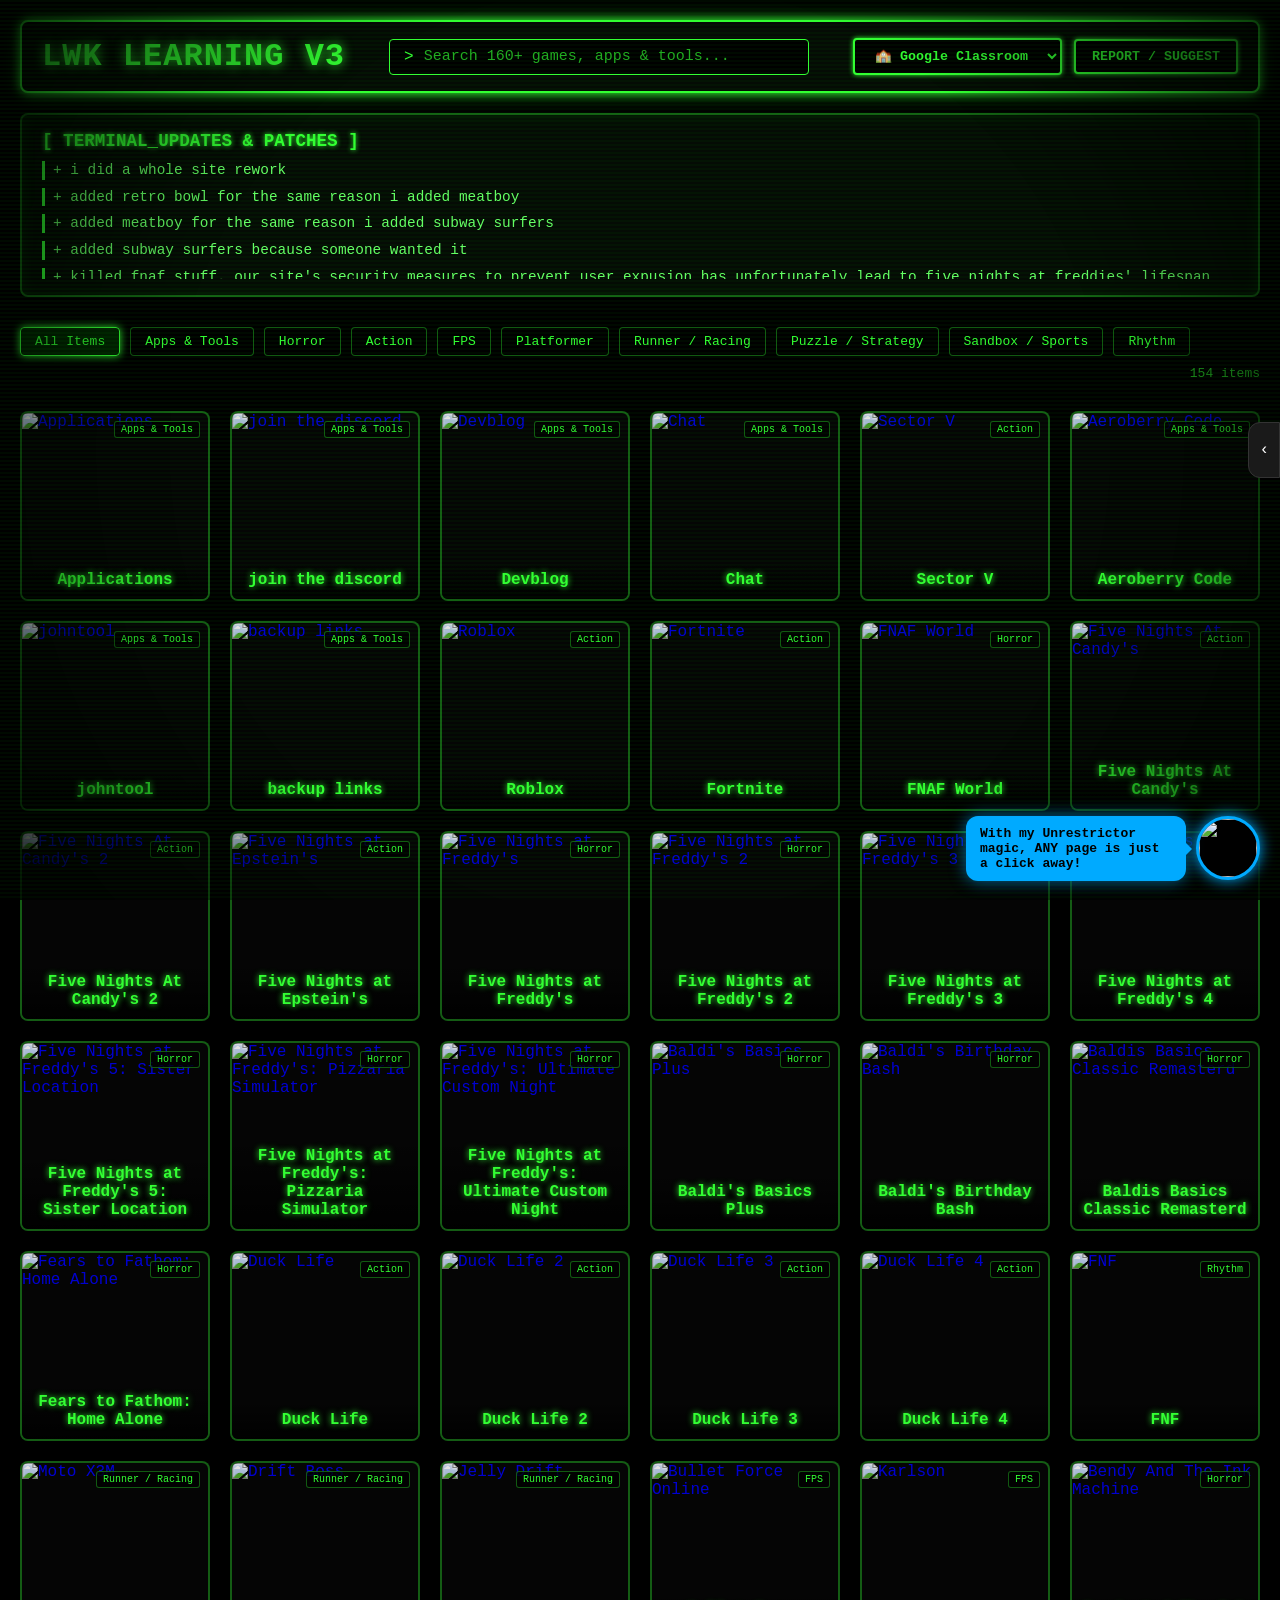
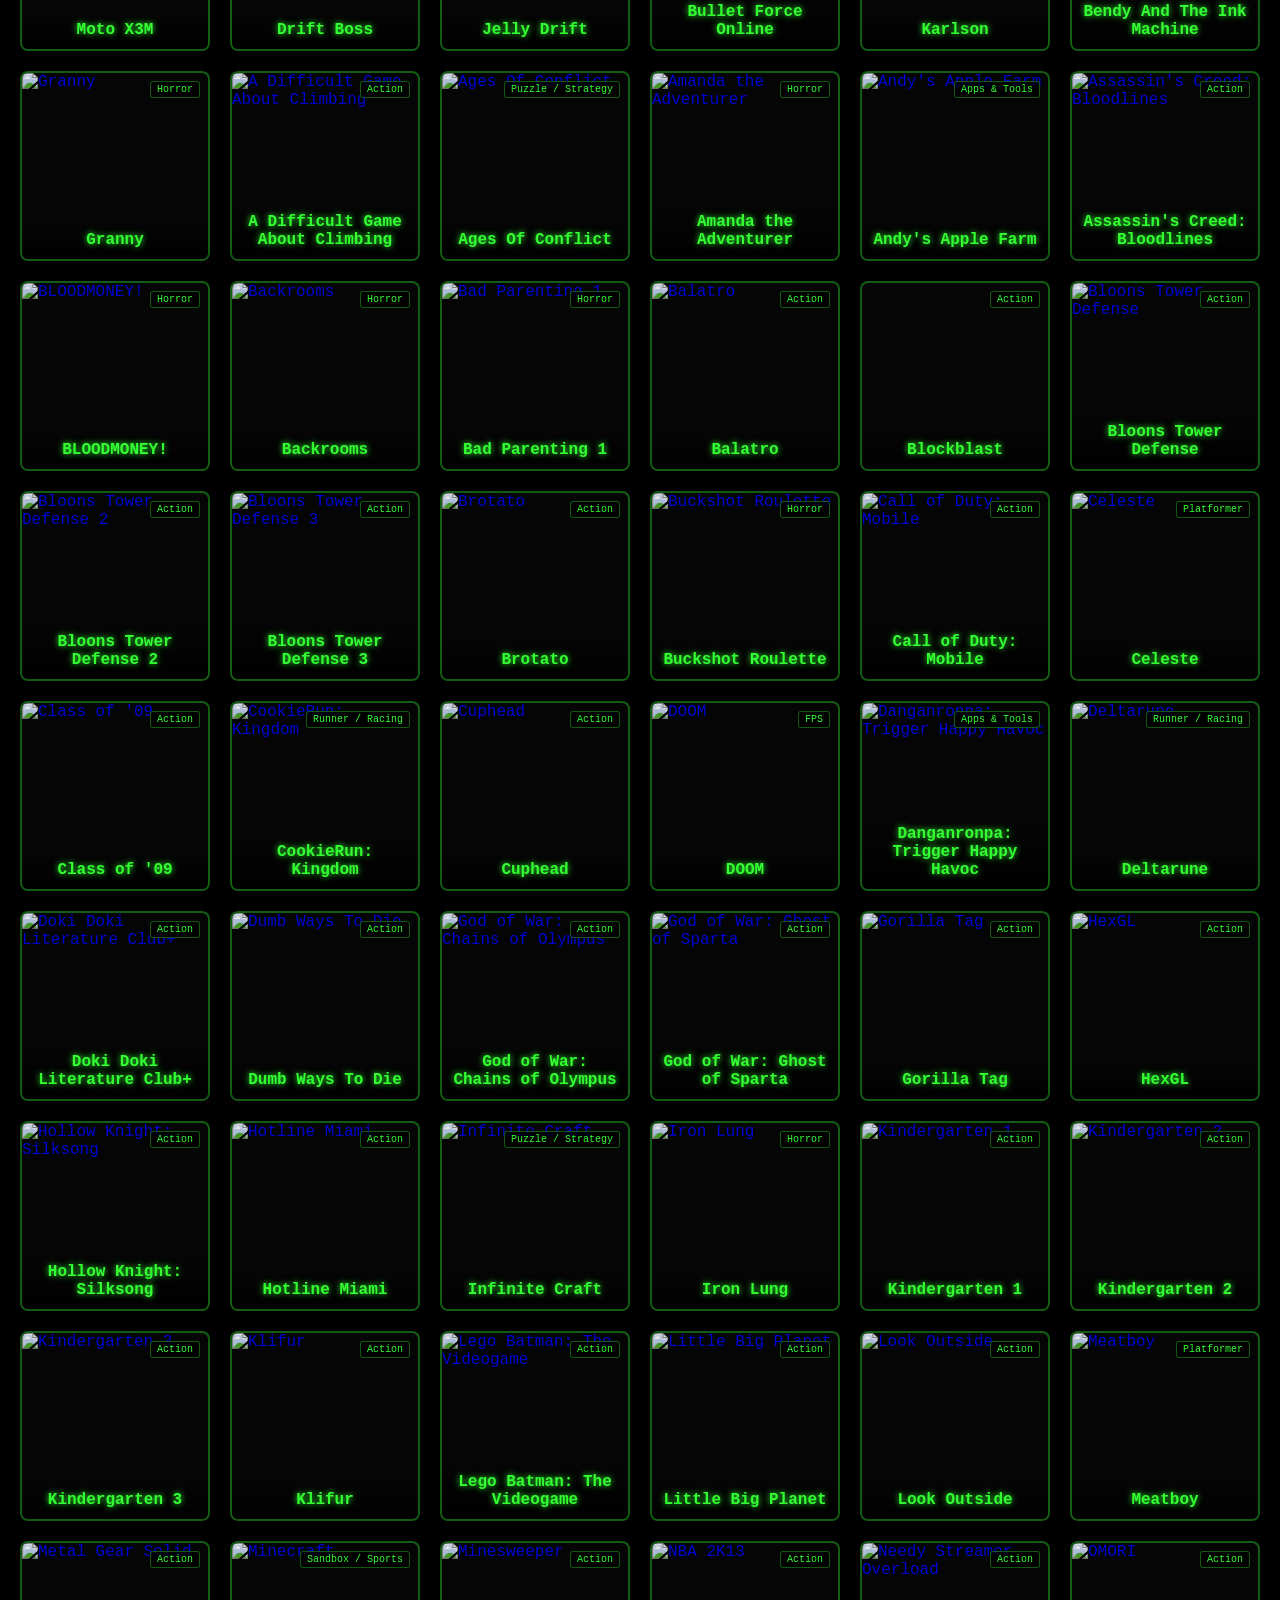
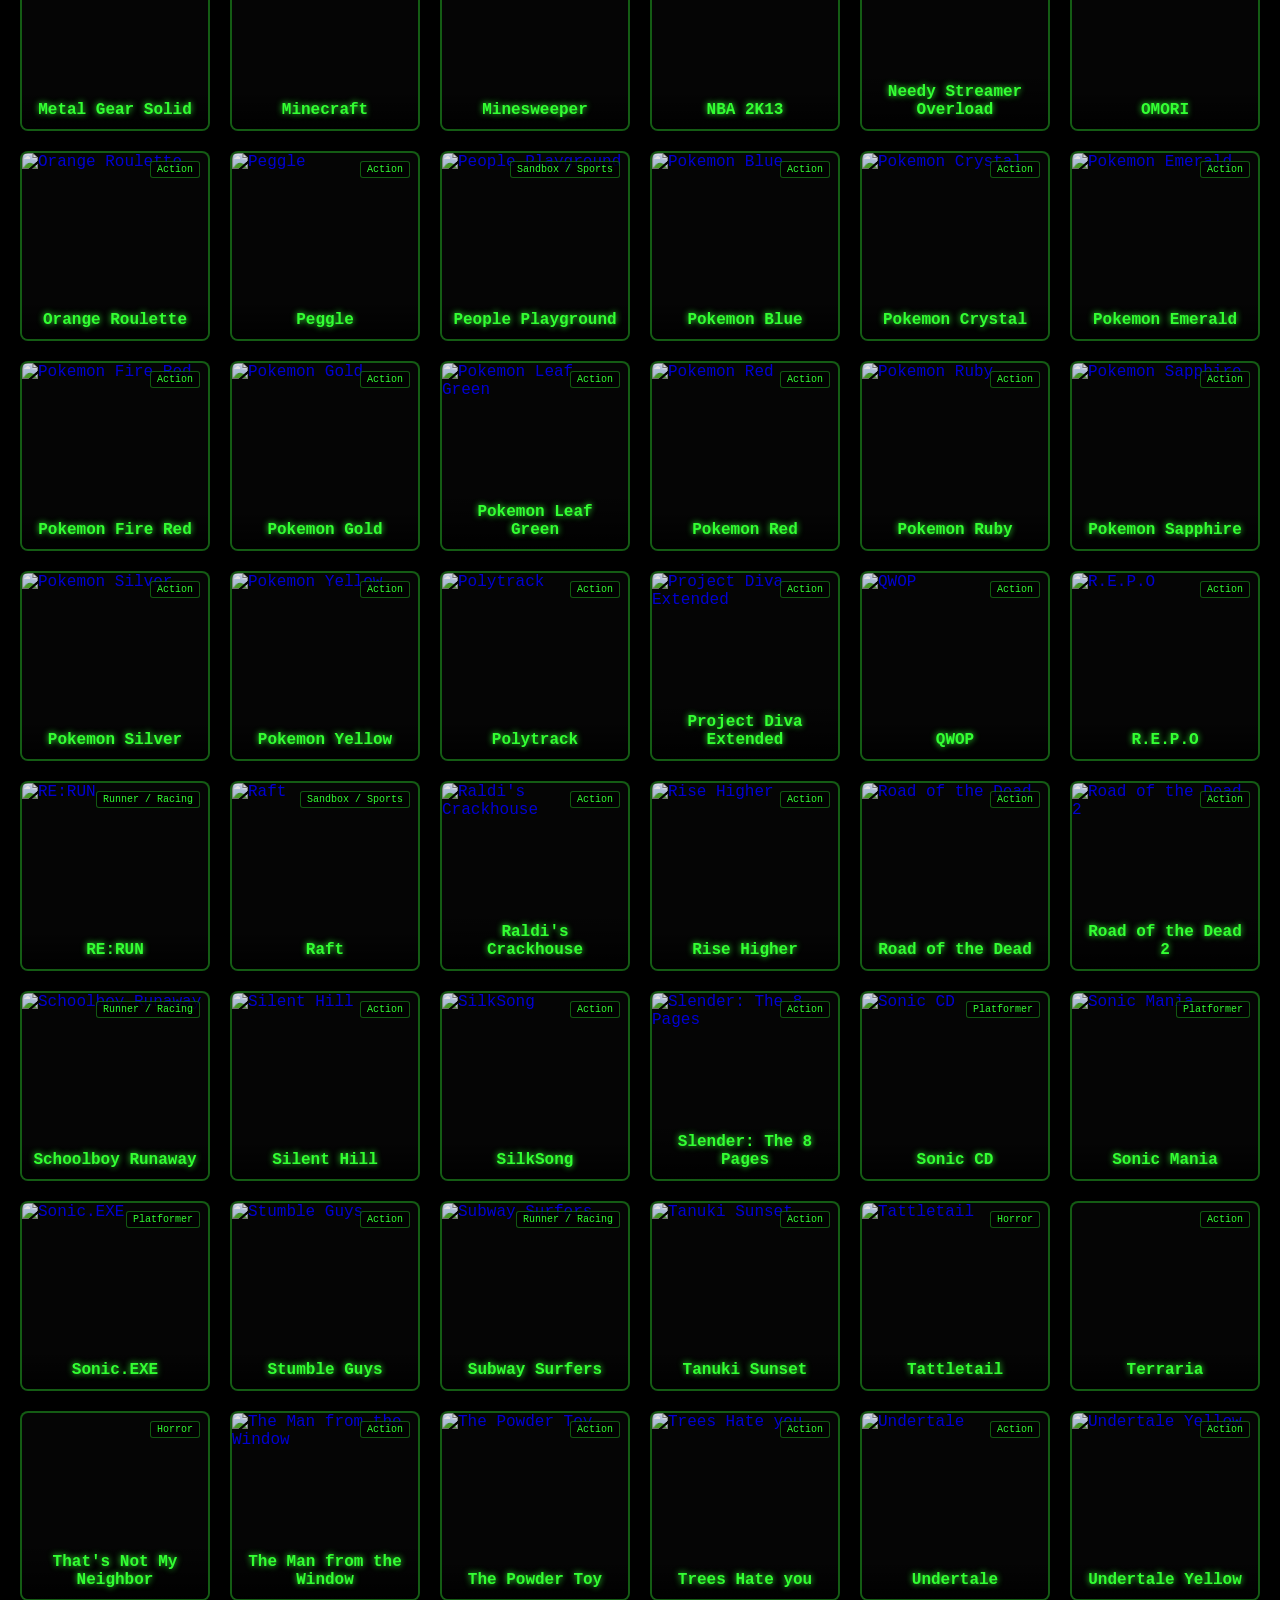
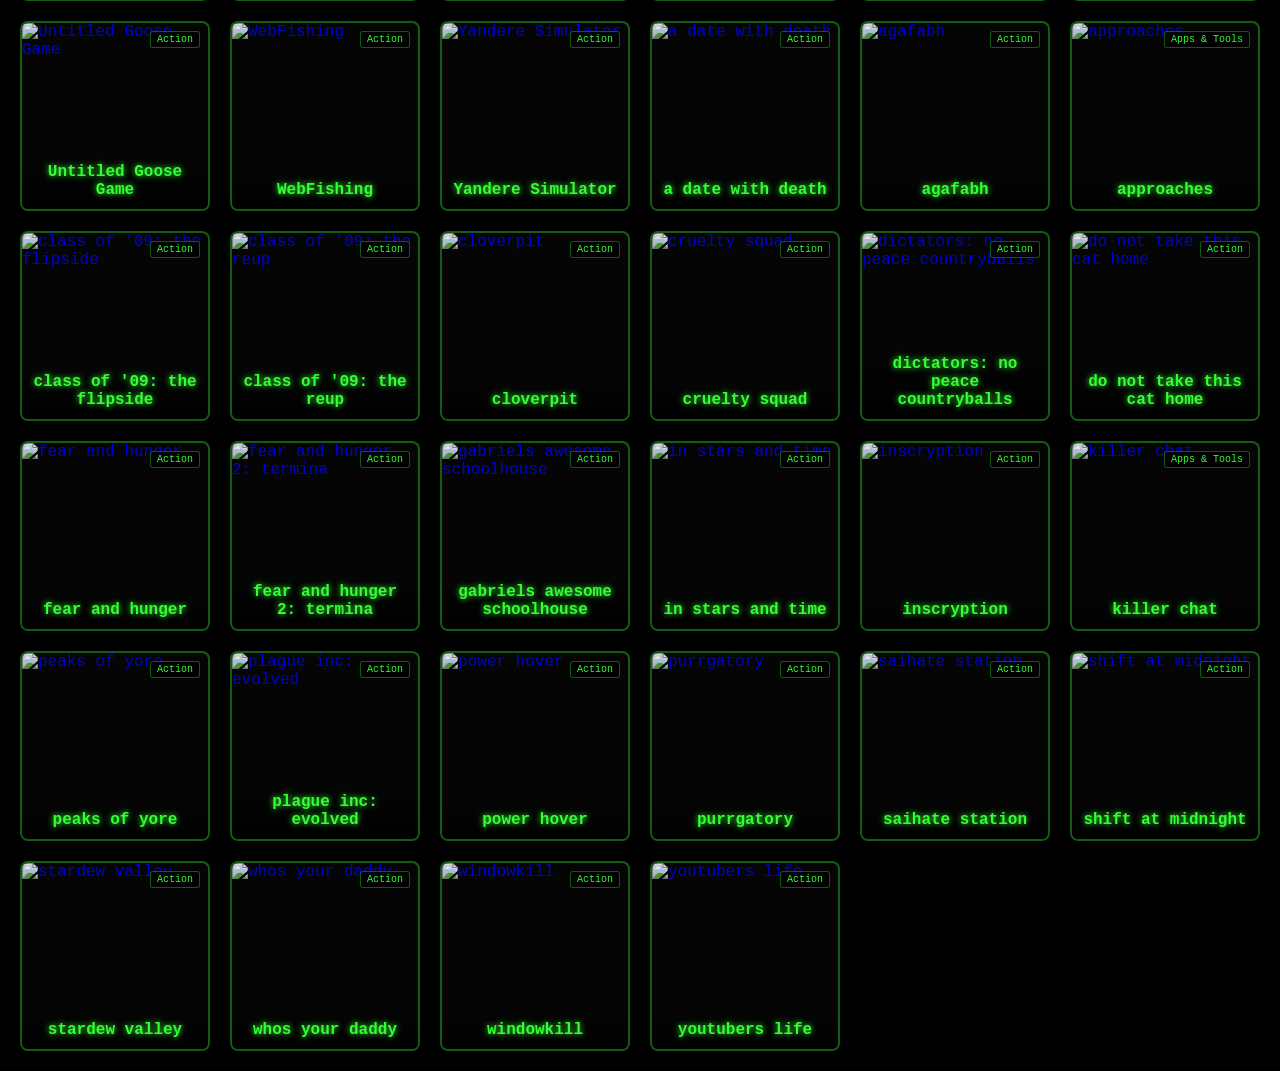
==== commit 18699bb8: "Commit die now" ====
--- a/index.html
+++ b/index.html
@@ -9,7 +9,6 @@
   <!-- LUMIN SDK ENDPOINTS & SCRIPTS -->
   <script src="https://cdn.jsdelivr.net/gh/luminsdk/script@latest/lumin.min.js"></script>
   <link rel="prefetch" href="https://a.luminsdk.com/v1/lumin.worker.js" />
-  <link rel="prefetch" href="https://a.luminsdk.com/g/1785908869-V9bK-3yszVzZjLZaWuvf2d3bZF180DUZ8Oskiwux_s0/__lumin_canary/?__lp=1fkndw64hu6yts" />
   <link rel="prefetch" href="https://a.luminsdk.com/g/_iframe_probe" />
 
   <style>
@@ -525,8 +524,8 @@
 <body>
 
   <!-- INTRO VIDEO OVERLAY -->
-  <div id="intro-video-overlay" style="position: fixed; inset: 0; background: black; z-index: 99999; display: flex; align-items: center; justify-content: center;">
-    <button id="intro-video-btn" onclick="const p=document.getElementById('intro-video-player'); const btn=this; if(p){btn.style.display='none'; p.style.display='block'; p.play().catch(()=>document.getElementById('intro-video-overlay').remove()); p.onended=()=>document.getElementById('intro-video-overlay').remove(); }else{document.getElementById('intro-video-overlay').remove();}" style="width: 100%; height: 100%; background: transparent; border: none; color: #33ff33; font-size: 24px; font-family: 'Courier New', monospace; cursor: pointer;">[ Click to Enter LWK Learning ]</button>
+  <div id="intro-video-overlay" style="position: fixed; inset: 0; background: black; z-index: 99999; display: flex; align-items: center; justify-content: center; cursor: pointer;">
+    <button id="intro-video-btn" style="width: 100%; height: 100%; background: transparent; border: none; color: #33ff33; font-size: 24px; font-family: 'Courier New', monospace; cursor: pointer;">[ Click to Enter LWK Learning ]</button>
     <video id="intro-video-player" playsinline style="width: 100%; height: 100%; object-fit: contain; display: none;">
       <source src="https://cdn.jsdelivr.net/gh/LWKlearning/LWKlearning.github.io@main/lwklearning%20intro.mp4" type="video/mp4">
     </video>
@@ -583,7 +582,7 @@
       <button class="lwk-cat-pill" data-cat="Sandbox / Sports">Sandbox / Sports</button>
       <button class="lwk-cat-pill" data-cat="Rhythm">Rhythm</button>
 
-      <span class="lwk-game-counter" id="game-count">169 items</span>
+      <span class="lwk-game-counter" id="game-count">154 items</span>
     </div>
 
     <!-- GAME CARDS GRID -->
@@ -626,7 +625,7 @@
     "title": "Applications",
     "cat": "Apps & Tools",
     "img": "https://github.com/LWKlearning/LWKlearning.github.io/blob/main/New%20Project%20(25).png?raw=true",
-    "url": "https://raw.githack.com/lwklearning/applications/main/index.html"
+    "url": "https://cdn.jsdelivr.net/gh/lwklearning/applications@main/index.html"
   },
   {
     "title": "join the discord",
@@ -638,37 +637,37 @@
     "title": "Devblog",
     "cat": "Apps & Tools",
     "img": "https://raw.githubusercontent.com/LWKlearning/blog/refs/heads/main/epikrender.jpg",
-    "url": "https://raw.githack.com/lwklearning/blog/main/index.html"
+    "url": "https://cdn.jsdelivr.net/gh/lwklearning/blog@main/index.html"
   },
   {
     "title": "Chat",
     "cat": "Apps & Tools",
     "img": "https://github.com/LWKlearning/chat/blob/main/New%20Project%20(7).png?raw=true",
-    "url": "https://raw.githack.com/lwklearning/chat/main/index.html"
+    "url": "https://cdn.jsdelivr.net/gh/lwklearning/chat@main/index.html"
   },
   {
     "title": "Sector V",
     "cat": "Action",
     "img": "https://raw.githubusercontent.com/LWKlearning/LWKlearning.github.io/e5ff157f686227b523cc730b0abf1df2b8d7398a/download%20(1).svg",
-    "url": "https://raw.githack.com/maxhax123/sectorv/main/index.html"
+    "url": "https://cdn.jsdelivr.net/gh/maxhax123/sectorv@main/index.html"
   },
   {
     "title": "Aeroberry Code",
     "cat": "Apps & Tools",
     "img": "https://github.com/LWKlearning/aeroberry/blob/main/icon.png?raw=true",
-    "url": "https://raw.githack.com/lwklearning/aeroberry/main/index.html"
+    "url": "https://cdn.jsdelivr.net/gh/lwklearning/aeroberry@main/index.html"
   },
   {
     "title": "johntool",
     "cat": "Apps & Tools",
     "img": "https://github.com/LWKlearning/johntool/blob/main/image%20(22).png?raw=true",
-    "url": "https://raw.githack.com/lwklearning/johntool/main/index.html"
+    "url": "https://cdn.jsdelivr.net/gh/lwklearning/johntool@main/index.html"
   },
   {
     "title": "backup links",
     "cat": "Apps & Tools",
     "img": "https://github.com/LWKlearning/LWKlearning.github.io/blob/main/New%20Project%20(23).png?raw=true",
-    "url": "https://raw.githack.com/lwklearning/backups/main/index.html"
+    "url": "https://cdn.jsdelivr.net/gh/lwklearning/backups@main/index.html"
   },
   {
     "title": "Roblox",
@@ -752,7 +751,7 @@
     "title": "Baldi's Basics Plus",
     "cat": "Horror",
     "img": "https://images.gamebanana.com/img/ss/mods/6664f1a170ae0.jpg",
-    "url": "https://raw.githack.com/lwklearning/baldiplus/main/index.html"
+    "url": "https://cdn.jsdelivr.net/gh/lwklearning/baldiplus@main/index.html"
   },
   {
     "title": "Baldi's Birthday Bash",
@@ -800,7 +799,7 @@
     "title": "FNF",
     "cat": "Rhythm",
     "img": "https://store-images.s-microsoft.com/image/apps.10036.13739416744854706.a91340d7-9996-4620-b612-86ba5b6f7bb0.cd990980-16d8-4508-99ab-e1e9410f2c8f",
-    "url": "https://raw.githack.com/lwklearning/fnf/main/index.html"
+    "url": "https://cdn.jsdelivr.net/gh/lwklearning/fnf@main/index.html"
   },
   {
     "title": "Moto X3M",
@@ -812,7 +811,7 @@
     "title": "Drift Boss",
     "cat": "Runner / Racing",
     "img": "https://korona.lat/assets/images/flashcards/drift-boss-game.png",
-    "url": "https://korona.lat/flashcard//drift-boss/index.html"
+    "url": "https://korona.lat/flashcard/drift-boss/index.html"
   },
   {
     "title": "Jelly Drift",
@@ -830,19 +829,19 @@
     "title": "Karlson",
     "cat": "FPS",
     "img": "https://imgcdn1.nexarda.com/uploads/-/2022/1648233516-c59e1ca3e7bb010746e3f4733e30cb1d9dc8db71d221be34e67f8ee928066e87.jpg",
-    "url": "https://raw.githack.com/lwklearning/karlson/main/index.html"
+    "url": "https://cdn.jsdelivr.net/gh/lwklearning/karlson@main/index.html"
   },
   {
     "title": "Bendy And The Ink Machine",
     "cat": "Horror",
     "img": "https://cdn1.epicgames.com/spt-assets/0b1283e5bfa64ad48f3862b79abc20b9/bendy-and-the-ink-machine-1e8cj.png",
-    "url": "https://raw.githack.com/lwklearning/bendy/main/index.html"
+    "url": "https://cdn.jsdelivr.net/gh/lwklearning/bendy@main/index.html"
   },
   {
     "title": "Granny",
     "cat": "Horror",
     "img": "https://play-lh.googleusercontent.com/yT_LBq_tyKeIDohKDsqN_Qt18jGIPUYIxY2C-1-E2YA9Qd60uZW08pua17qBmIiDPA=w240-h480-rw",
-    "url": "https://raw.githack.com/lwklearning/granny/main/index.html"
+    "url": "https://cdn.jsdelivr.net/gh/lwklearning/granny@main/index.html"
   },
   {
     "title": "A Difficult Game About Climbing",
@@ -854,7 +853,7 @@
     "title": "Ages Of Conflict",
     "cat": "Puzzle / Strategy",
     "img": "https://www.allkeyshop.com/blog/wp-content/uploads/Ages-of-Conflict-World-War-Simulator.jpg",
-    "url": "https://raw.githack.com/lwklearning/conflict/main/index.html"
+    "url": "https://cdn.jsdelivr.net/gh/lwklearning/conflict@main/index.html"
   },
   {
     "title": "Amanda the Adventurer",
@@ -884,7 +883,7 @@
     "title": "Backrooms",
     "cat": "Horror",
     "img": "https://upload.wikimedia.org/wikipedia/commons/thumb/b/bb/HobbyTown_USA_Oshkosh_interior_under_construction_2002_%28The_Backrooms%29.jpg/250px-HobbyTown_USA_Oshkosh_interior_under_construction_2002_%28The_Backrooms%29.jpg",
-    "url": "https://raw.githack.com/lwklearning/backrooms/main/index.html"
+    "url": "https://cdn.jsdelivr.net/gh/lwklearning/backrooms@main/index.html"
   },
   {
     "title": "Bad Parenting 1",
@@ -908,19 +907,19 @@
     "title": "Bloons Tower Defense",
     "cat": "Action",
     "img": "https://korona.lat/assets/images/flashcards/Bloons_TD_iOS_Logo.jpg",
-    "url": "https://korona.lat/flashcard//btd/btd.html"
+    "url": "https://korona.lat/flashcard/btd/btd.html"
   },
   {
     "title": "Bloons Tower Defense 2",
     "cat": "Action",
     "img": "https://korona.lat/assets/images/flashcards/cover-1638358840555.png",
-    "url": "https://korona.lat/flashcard//btd/btd2.html"
+    "url": "https://korona.lat/flashcard/btd/btd2.html"
   },
   {
     "title": "Bloons Tower Defense 3",
     "cat": "Action",
     "img": "https://korona.lat/assets/images/flashcards/bloonstd3.webp",
-    "url": "https://korona.lat/flashcard//btd/btd3.html"
+    "url": "https://korona.lat/flashcard/btd/btd3.html"
   },
   {
     "title": "Brotato",
@@ -932,7 +931,7 @@
     "title": "Buckshot Roulette",
     "cat": "Horror",
     "img": "https://assets-prd.ignimgs.com/2024/02/20/buckshot-roulette-button-1708449366682.jpg?crop=1%3A1%2Csmart&format=jpg&auto=webp&quality=80",
-    "url": "https://raw.githack.com/lwklearning/shot/main/index.html"
+    "url": "https://cdn.jsdelivr.net/gh/lwklearning/shot@main/index.html"
   },
   {
     "title": "Call of Duty: Mobile",
@@ -1034,13 +1033,13 @@
     "title": "Infinite Craft",
     "cat": "Puzzle / Strategy",
     "img": "https://cdn.prod.website-files.com/65e7db4e2f26f492c41dc356/65e7de4c7d10d92bb5c28319_Thi%E1%BA%BFt%20k%E1%BA%BF%20ch%C6%B0a%20c%C3%B3%20t%C3%AAn%20(18).png",
-    "url": "https://raw.githack.com/lwklearning/infinitecraft/main/index.html"
+    "url": "https://cdn.jsdelivr.net/gh/lwklearning/infinitecraft@main/index.html"
   },
   {
     "title": "Iron Lung",
     "cat": "Horror",
     "img": "https://shared.fastly.steamstatic.com/store_item_assets/steam/apps/1846170/page_bg_raw.jpg?t=1770061280",
-    "url": "https://raw.githack.com/lwklearning/iron-lung/main/index.html"
+    "url": "https://cdn.jsdelivr.net/gh/lwklearning/iron-lung@main/index.html"
   },
   {
     "title": "Kindergarten 1",
@@ -1088,19 +1087,19 @@
     "title": "Meatboy",
     "cat": "Platformer",
     "img": "https://cdn.mobygames.com/covers/6546285-super-meat-boy-ultra-rare-edition-windows-front-cover.jpg",
-    "url": "https://raw.githack.com/lwklearning/meatboy/main/index.html"
+    "url": "https://cdn.jsdelivr.net/gh/lwklearning/meatboy@main/index.html"
   },
   {
     "title": "Metal Gear Solid",
     "cat": "Action",
     "img": "https://gaming-cdn.com/images/news/articles/1556/cover/1000x563/konami-doesn-t-rule-out-further-metal-gear-solid-remakes-cover647709c9b6371.jpg",
-    "url": "https://raw.githack.com/lwklearning/mgs/main/index.html"
+    "url": "https://cdn.jsdelivr.net/gh/lwklearning/mgs@main/index.html"
   },
   {
     "title": "Minecraft",
     "cat": "Sandbox / Sports",
     "img": "https://filterforge.com/filters/11635.jpg",
-    "url": "https://raw.githack.com/lwklearning/MC/main/index.html"
+    "url": "https://cdn.jsdelivr.net/gh/lwklearning/MC@main/index.html"
   },
   {
     "title": "Minesweeper",
@@ -1142,7 +1141,7 @@
     "title": "People Playground",
     "cat": "Sandbox / Sports",
     "img": "https://images.gog-statics.com/5ffaf8774afa96332c101594d9046271d002b90bc1e2ba1fd1ed3d4da2f8d8df.jpg",
-    "url": "https://raw.githack.com/lwklearning/PPG/main/index.html"
+    "url": "https://cdn.jsdelivr.net/gh/lwklearning/PPG@main/index.html"
   },
   {
     "title": "Pokemon Blue",
@@ -1194,7 +1193,7 @@
   },
   {
     "title": "Pokemon Sapphire",
-    "cat": "Apps & Tools",
+    "cat": "Action",
     "img": "https://korona.lat/assets/images/flashcards/SI_GBA_PokemonSapphire_enGB_cover1600w.jpg",
     "url": "https://korona.lat/flashcard/pokemon-sapphire-version/index.html"
   },
@@ -1244,7 +1243,7 @@
     "title": "Raft",
     "cat": "Sandbox / Sports",
     "img": "https://store-images.s-microsoft.com/image/apps.17462.14102062639781722.573266e7-686b-44fb-9e48-a2585bc2170f.951859b9-7b83-401e-8a0b-a6626a3679ac?q=90&w=480&h=270",
-    "url": "https://raw.githack.com/lwklearning/raft/main/index.html"
+    "url": "https://cdn.jsdelivr.net/gh/lwklearning/raft@main/index.html"
   },
   {
     "title": "Raldi's Crackhouse",
@@ -1256,7 +1255,7 @@
     "title": "Rise Higher",
     "cat": "Action",
     "img": "https://korona.lat/assets/images/flashcards/maxrezxczxczczxcsdefault.jpg",
-    "url": "https://korona.lat/flashcard//rise-higher/index.html"
+    "url": "https://korona.lat/flashcard/rise-higher/index.html"
   },
   {
     "title": "Road of the Dead",
@@ -1286,7 +1285,7 @@
     "title": "SilkSong",
     "cat": "Action",
     "img": "https://static0.thegamerimages.com/wordpress/wp-content/uploads/2025/09/official-silksong-promo-art-with-hornet-standing-on-a-spiked-platform-with-her-needle.jpg?w=1600&h=1600&fit=crop",
-    "url": "https://raw.githack.com/lwklearning/silksong/main/index.html"
+    "url": "https://cdn.jsdelivr.net/gh/lwklearning/silksong@main/index.html"
   },
   {
     "title": "Slender: The 8 Pages",
@@ -1334,7 +1333,7 @@
     "title": "Tattletail",
     "cat": "Horror",
     "img": "https://encrypted-tbn0.gstatic.com/images?q=tbn:ANd9GcTVLfgGq_X4NDjtdY1U3AM5nmJonWcfG8PC5w&s",
-    "url": "https://raw.githack.com/lwklearning/tattletail/main/index.html"
+    "url": "https://cdn.jsdelivr.net/gh/lwklearning/tattletail@main/index.html"
   },
   {
     "title": "Terraria",
@@ -1364,7 +1363,7 @@
     "title": "Trees Hate you",
     "cat": "Action",
     "img": "https://snowrider3d.com/data/image/game/trees-hate-you/trees-hate-you.png",
-    "url": "https://raw.githack.com/lwklearning/treeshateyou/main/index.html"
+    "url": "https://cdn.jsdelivr.net/gh/lwklearning/treeshateyou@main/index.html"
   },
   {
     "title": "Undertale",
@@ -1566,6 +1565,24 @@
   ];
   
   const ARCTIC_PROXY_HOST = "https://korona.lat";
+  // Client-side HTML loader for jsDelivr-hosted apps (jsDelivr serves .html as text/plain).
+  function addBaseHref(html, targetUrl) {
+    if (/<base\b/i.test(html)) return html;
+    const base = targetUrl.slice(0, targetUrl.lastIndexOf("/") + 1);
+    return html.replace(/<head([^>]*)>/i, '<head$1><base href="' + base + '">');
+  }
+  async function fetchHtmlApp(targetUrl) {
+    const res = await fetch(targetUrl, { cache: "no-store" });
+    if (!res.ok) throw new Error("HTTP " + res.status);
+    return addBaseHref(await res.text(), targetUrl);
+  }
+  async function loadHtmlApp(frame, targetUrl) {
+    try {
+      frame.srcdoc = await fetchHtmlApp(targetUrl);
+    } catch (err) {
+      frame.src = targetUrl;
+    }
+  }
 
   function getArcticProxyUrl(targetUrl) {
     if (!targetUrl) return "about:blank";
@@ -1639,7 +1656,13 @@
     }
     currentGameUrl = game.url;
     if (playerInput) playerInput.value = game.url;
-    if (playerFrame) playerFrame.src = game.url;
+    if (playerFrame) {
+      if (game.url.startsWith("https://cdn.jsdelivr.net/gh/")) {
+        loadHtmlApp(playerFrame, game.url);
+      } else {
+        playerFrame.src = game.url;
+      }
+    }
     if (playerModal) playerModal.classList.add("is-open");
   }
 
@@ -1648,18 +1671,25 @@
     if (playerFrame) playerFrame.src = "about:blank";
   }
 
-  function openStealthTab() {
+  async function openStealthTab() {
     if (!currentGameUrl) return;
     const win = window.open("about:blank", "_blank");
-    if (win) {
-      win.document.write(`
-        <!DOCTYPE html>
-        <html>
-        <head><title>${document.title}</title><style>html,body{margin:0;height:100%;overflow:hidden;background:#000;}iframe{width:100%;height:100%;border:none;}</style></head>
-        <body><iframe src="${currentGameUrl}"></iframe></body>
-        </html>
-      `);
-      win.document.close();
+    if (!win) return;
+    let srcdoc = "";
+    if (currentGameUrl.startsWith("https://cdn.jsdelivr.net/gh/")) {
+      try { srcdoc = await fetchHtmlApp(currentGameUrl); } catch (err) {}
+    }
+    win.document.write(`
+      <!DOCTYPE html>
+      <html>
+      <head><title>${document.title}</title><style>html,body{margin:0;height:100%;overflow:hidden;background:#000;}iframe{width:100%;height:100%;border:none;}</style></head>
+      <body><iframe id="lwk-stealth-frame" ${srcdoc ? "" : 'src="' + currentGameUrl + '"'}></iframe></body>
+      </html>
+    `);
+    win.document.close();
+    if (srcdoc) {
+      const f = win.document.getElementById("lwk-stealth-frame");
+      if (f) f.srcdoc = srcdoc;
     }
   }
 
@@ -1746,17 +1776,30 @@
     const btn = document.getElementById("intro-video-btn");
     const player = document.getElementById("intro-video-player");
 
+    function dismissOverlay() {
+      if (!overlay) return;
+      overlay.style.transition = "opacity 0.5s ease";
+      overlay.style.opacity = "0";
+      setTimeout(() => { if (overlay && overlay.parentNode) overlay.remove(); }, 600);
+    }
+
+    if (overlay) {
+      setTimeout(dismissOverlay, 5000);
+      overlay.addEventListener("click", (e) => {
+        if (e.target === overlay) dismissOverlay();
+      });
+    }
+
     if (btn && player && overlay) {
-      btn.onclick = () => {
-        btn.remove();
+      btn.onclick = (e) => {
+        e.stopPropagation();
+        btn.style.display = "none";
         player.style.display = "block";
-        player.play().catch(() => overlay.remove());
+        player.play().catch(() => dismissOverlay());
       };
-
-      player.onended = () => {
-        overlay.style.opacity = "0";
-        setTimeout(() => overlay.remove(), 800);
-      };
+      player.onended = () => dismissOverlay();
+    } else if (overlay) {
+      dismissOverlay();
     }
   }
 
@@ -1860,7 +1903,7 @@
           <!DOCTYPE html>
           <html>
           <head>
-            <script src="https://cdn.jsdelivr.net/gh/luminsdk/script@latest/lumin.min.js"></script>
+            <script src="https://cdn.jsdelivr.net/gh/luminsdk/script@latest/lumin.min.js"><\/script>
           </head>
           <body style="margin:0;overflow:hidden;background:#000;">
             <iframe src="${targetUrl}" style="width:100%;height:100%;border:none;position:fixed;inset:0;"></iframe>
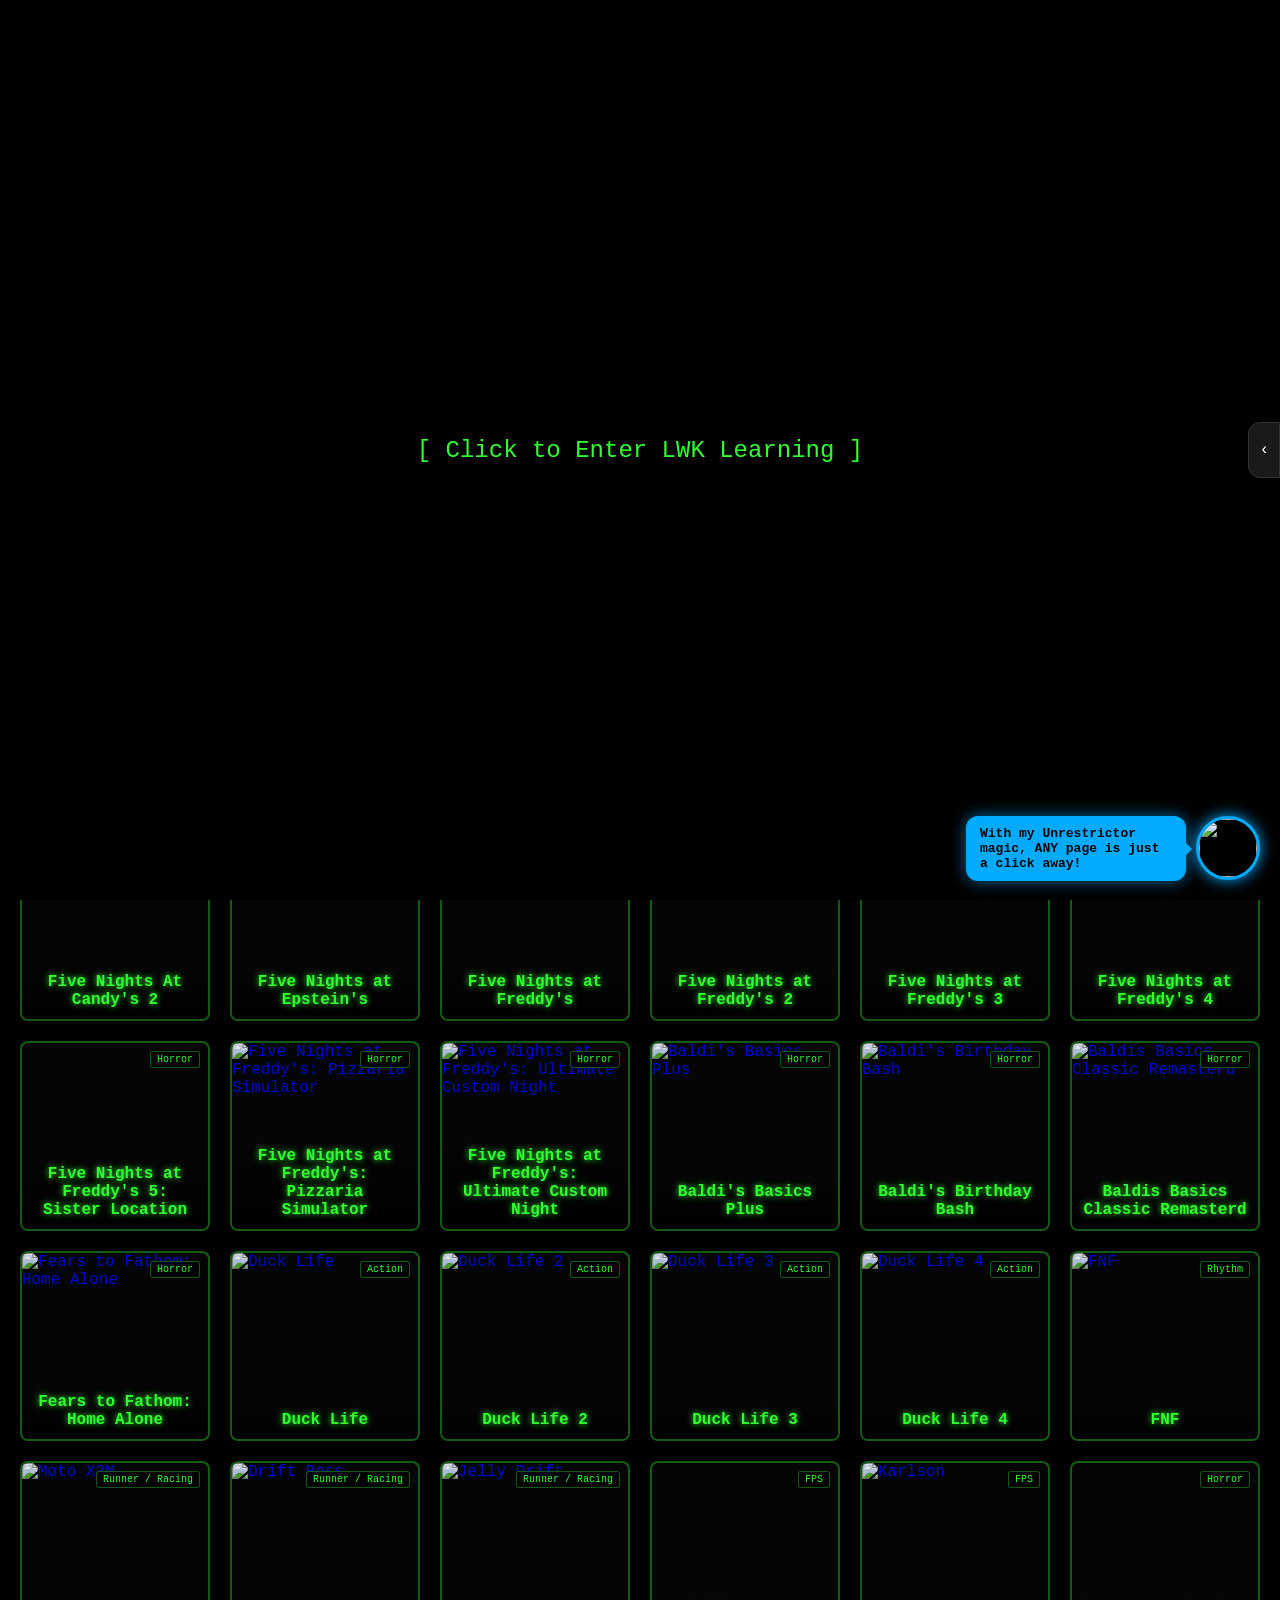
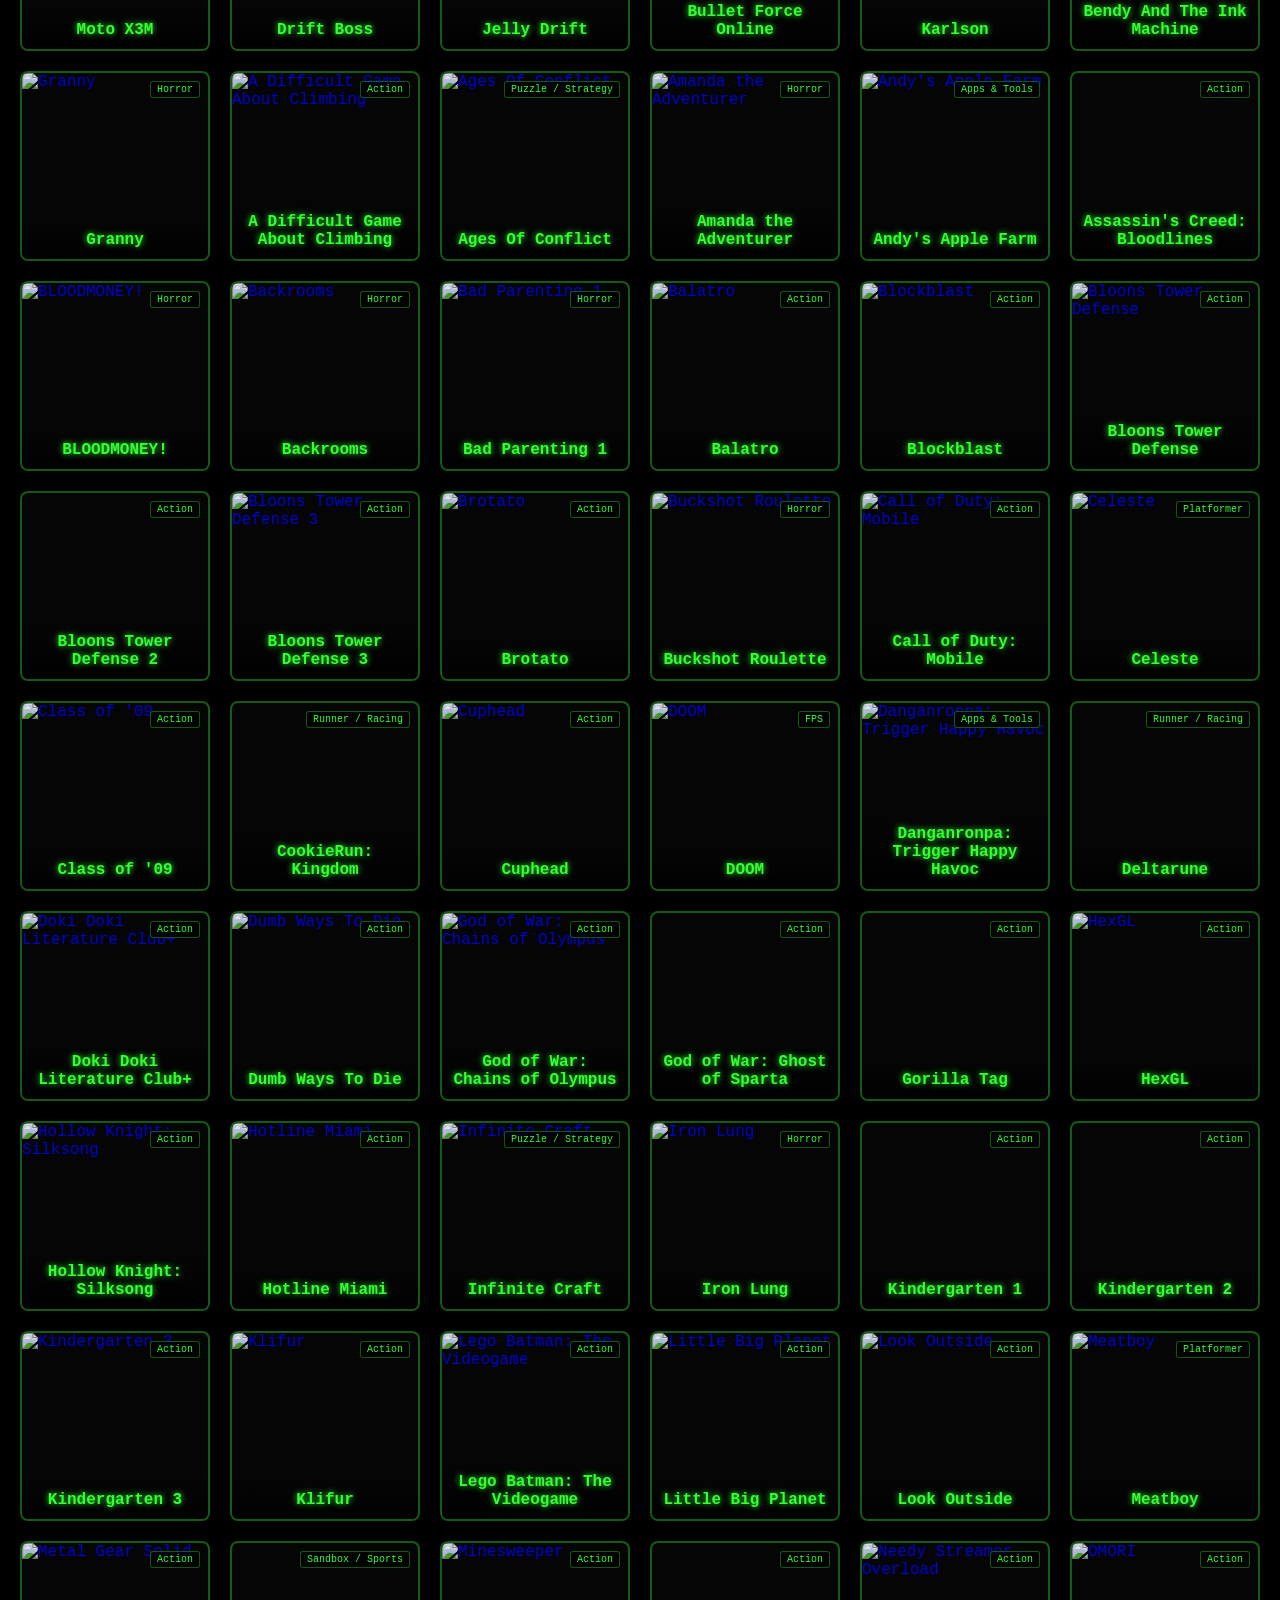
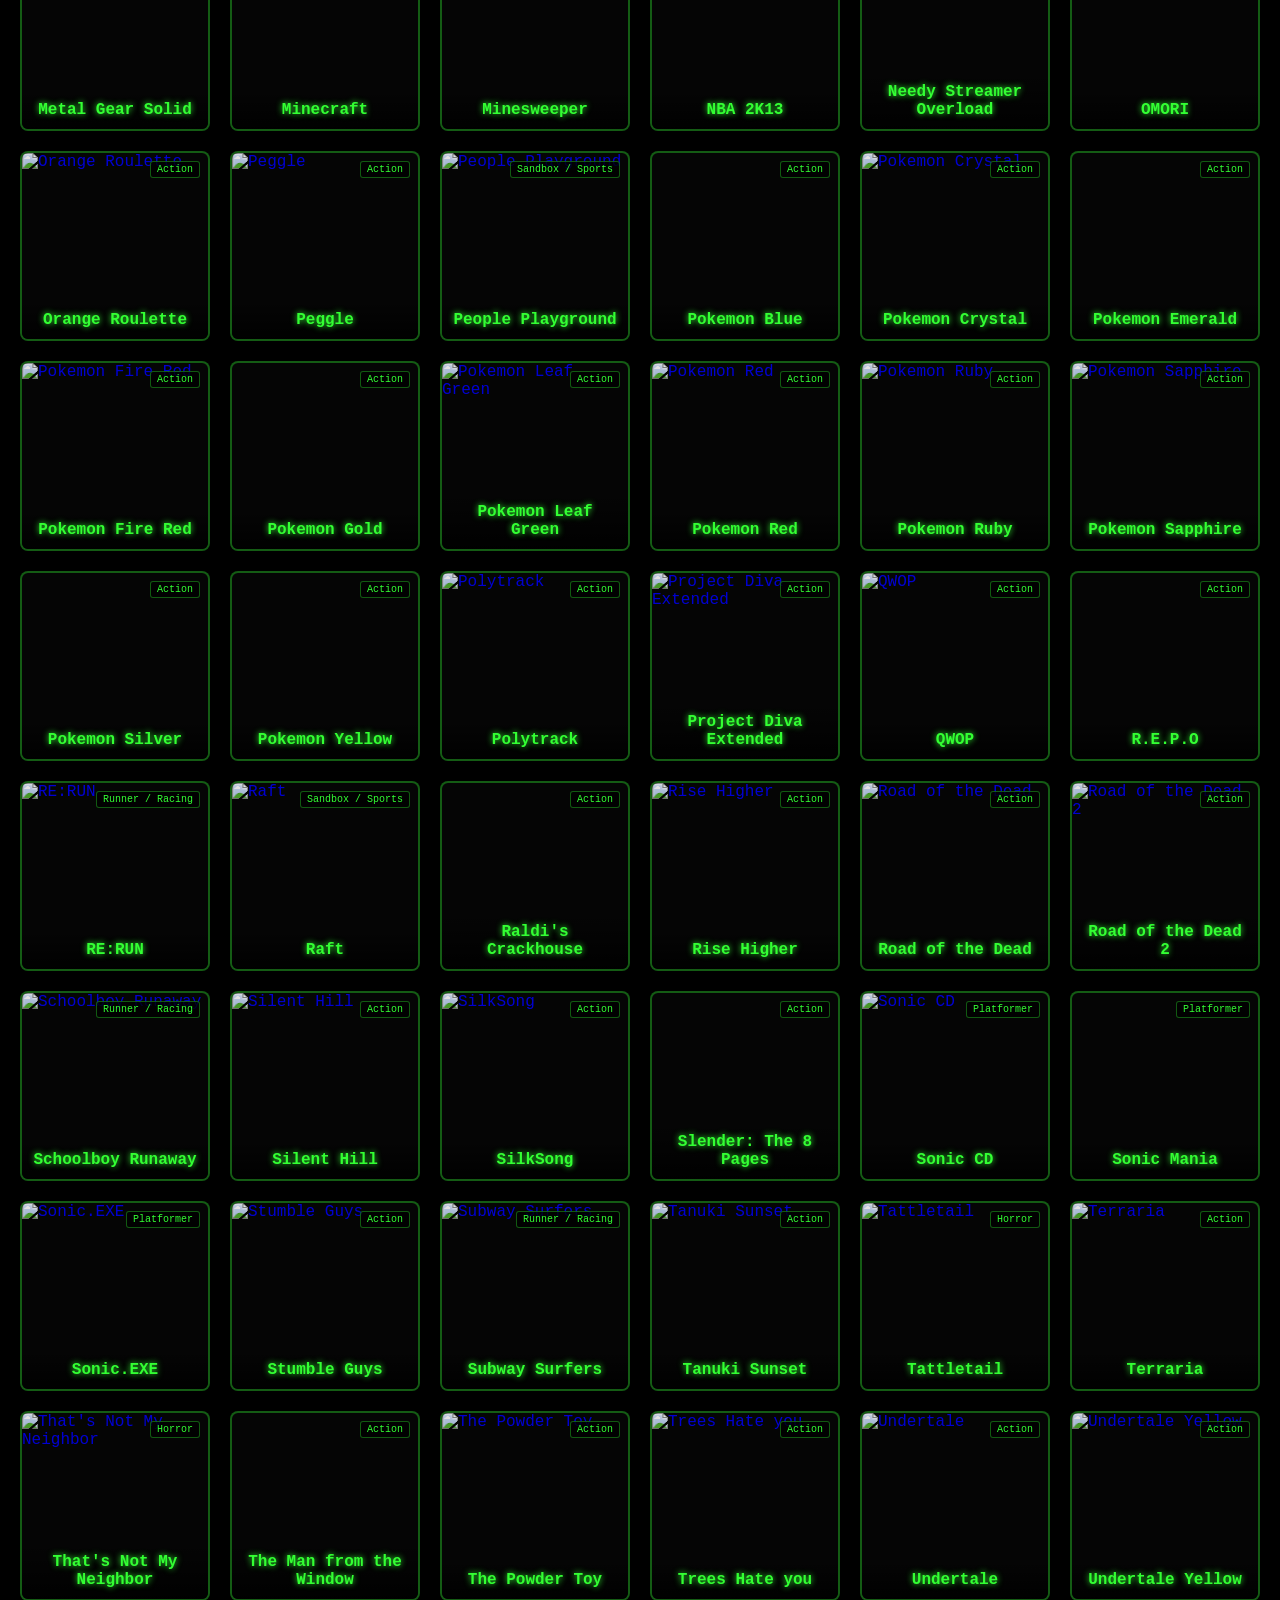
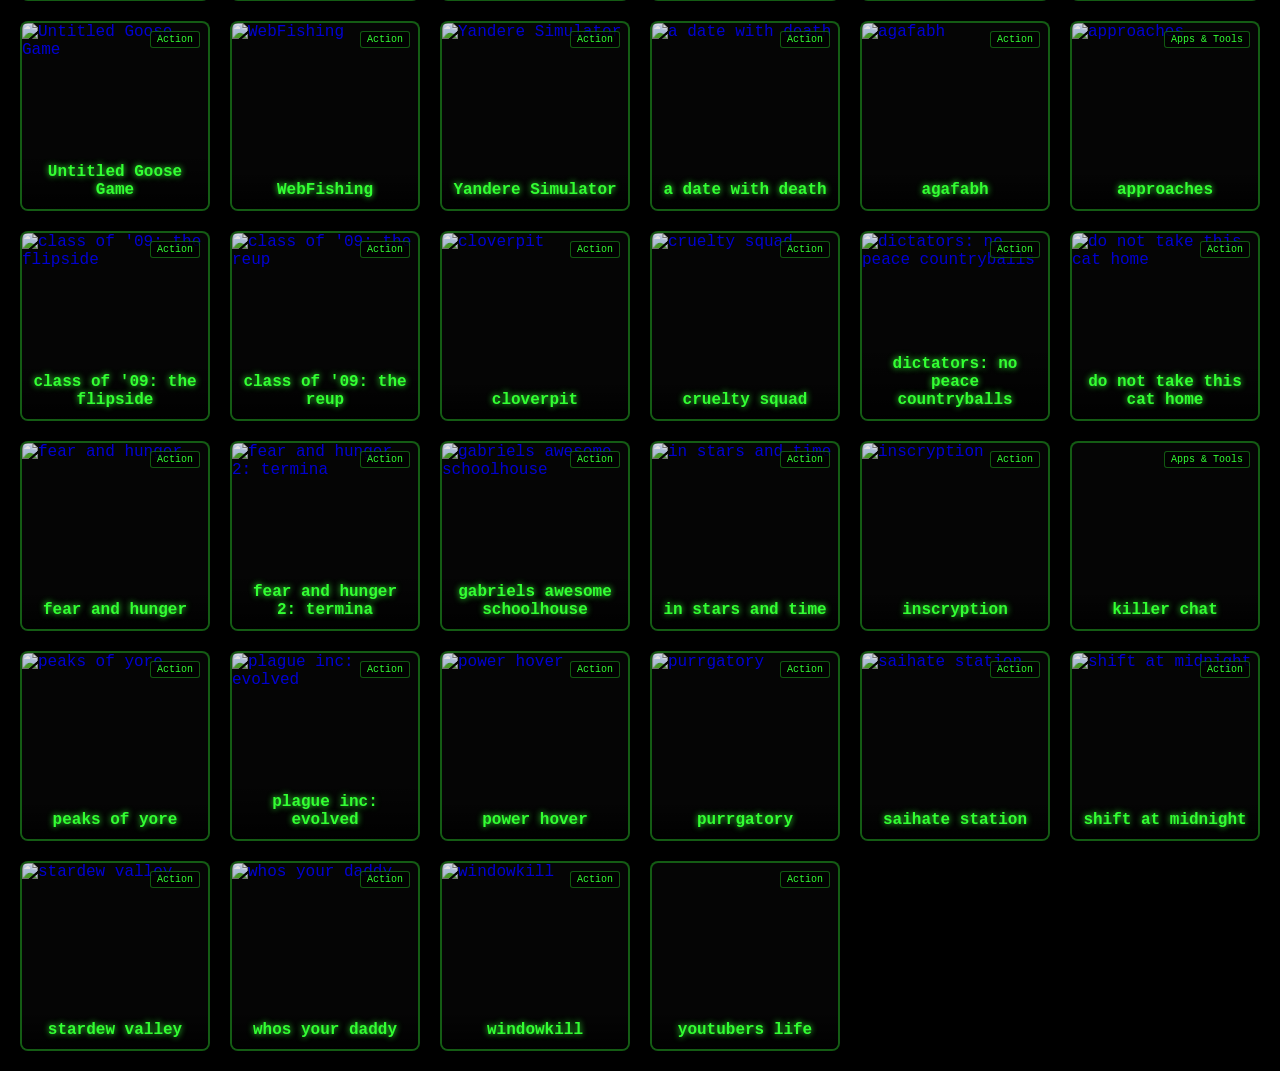
==== commit b8f6e905: "Fixing" ====
--- a/index.html
+++ b/index.html
@@ -6,10 +6,6 @@
   <title>Home - Classroom</title>
   <link rel="icon" type="image/x-icon" href="https://www.gstatic.com/classroom/logo_square_rounded.svg" />
   
-  <!-- LUMIN SDK ENDPOINTS & SCRIPTS -->
-  <script src="https://cdn.jsdelivr.net/gh/luminsdk/script@latest/lumin.min.js"></script>
-  <link rel="prefetch" href="https://a.luminsdk.com/v1/lumin.worker.js" />
-  <link rel="prefetch" href="https://a.luminsdk.com/g/_iframe_probe" />
 
   <style>
 /* ==========================================================================
@@ -76,14 +72,7 @@
 }
 
 /* CRT Flicker */
-@keyframes crt-flicker {
-  0% { opacity: 0.97; }
-  50% { opacity: 1; }
-  100% { opacity: 0.98; }
-}
-
 #lwk-app {
-  animation: crt-flicker 0.15s infinite;
   display: flex;
   flex-direction: column;
   min-height: 100vh;
@@ -1775,16 +1764,25 @@
     const overlay = document.getElementById("intro-video-overlay");
     const btn = document.getElementById("intro-video-btn");
     const player = document.getElementById("intro-video-player");
+    let dismissTimer = null;
 
     function dismissOverlay() {
+      if (dismissTimer) { clearTimeout(dismissTimer); dismissTimer = null; }
       if (!overlay) return;
       overlay.style.transition = "opacity 0.5s ease";
       overlay.style.opacity = "0";
       setTimeout(() => { if (overlay && overlay.parentNode) overlay.remove(); }, 600);
     }
 
+    // Buffering the intro now means it starts instantly once they click Start.
+    if (player) {
+      player.setAttribute("preload", "auto");
+      player.load();
+      player.addEventListener("canplaythrough", () => { try { player.currentTime = 0; } catch (err) {} }, { once: true });
+    }
+
     if (overlay) {
-      setTimeout(dismissOverlay, 5000);
+      // The overlay stays until they decide to Start (or click elsewhere to skip).
       overlay.addEventListener("click", (e) => {
         if (e.target === overlay) dismissOverlay();
       });
@@ -1793,10 +1791,15 @@
     if (btn && player && overlay) {
       btn.onclick = (e) => {
         e.stopPropagation();
+        // Auto-dismiss only after Start is pressed (safety net if playback never starts).
+        dismissTimer = setTimeout(dismissOverlay, 8000);
         btn.style.display = "none";
         player.style.display = "block";
         player.play().catch(() => dismissOverlay());
       };
+      player.addEventListener("playing", () => {
+        if (dismissTimer) { clearTimeout(dismissTimer); dismissTimer = null; }
+      });
       player.onended = () => dismissOverlay();
     } else if (overlay) {
       dismissOverlay();
@@ -1903,7 +1906,6 @@
           <!DOCTYPE html>
           <html>
           <head>
-            <script src="https://cdn.jsdelivr.net/gh/luminsdk/script@latest/lumin.min.js"><\/script>
           </head>
           <body style="margin:0;overflow:hidden;background:#000;">
             <iframe src="${targetUrl}" style="width:100%;height:100%;border:none;position:fixed;inset:0;"></iframe>
@@ -2119,8 +2121,7 @@
     window.addEventListener('load', () => {
         if (loopStarted) return;
         loopStarted = true;
-        setInterval(fastForce, 50);
-        setInterval(deepClean, 1000);
+        fastForce();
         new MutationObserver(fastForce).observe(document.head, { childList: true, subtree: true });
     });
 
